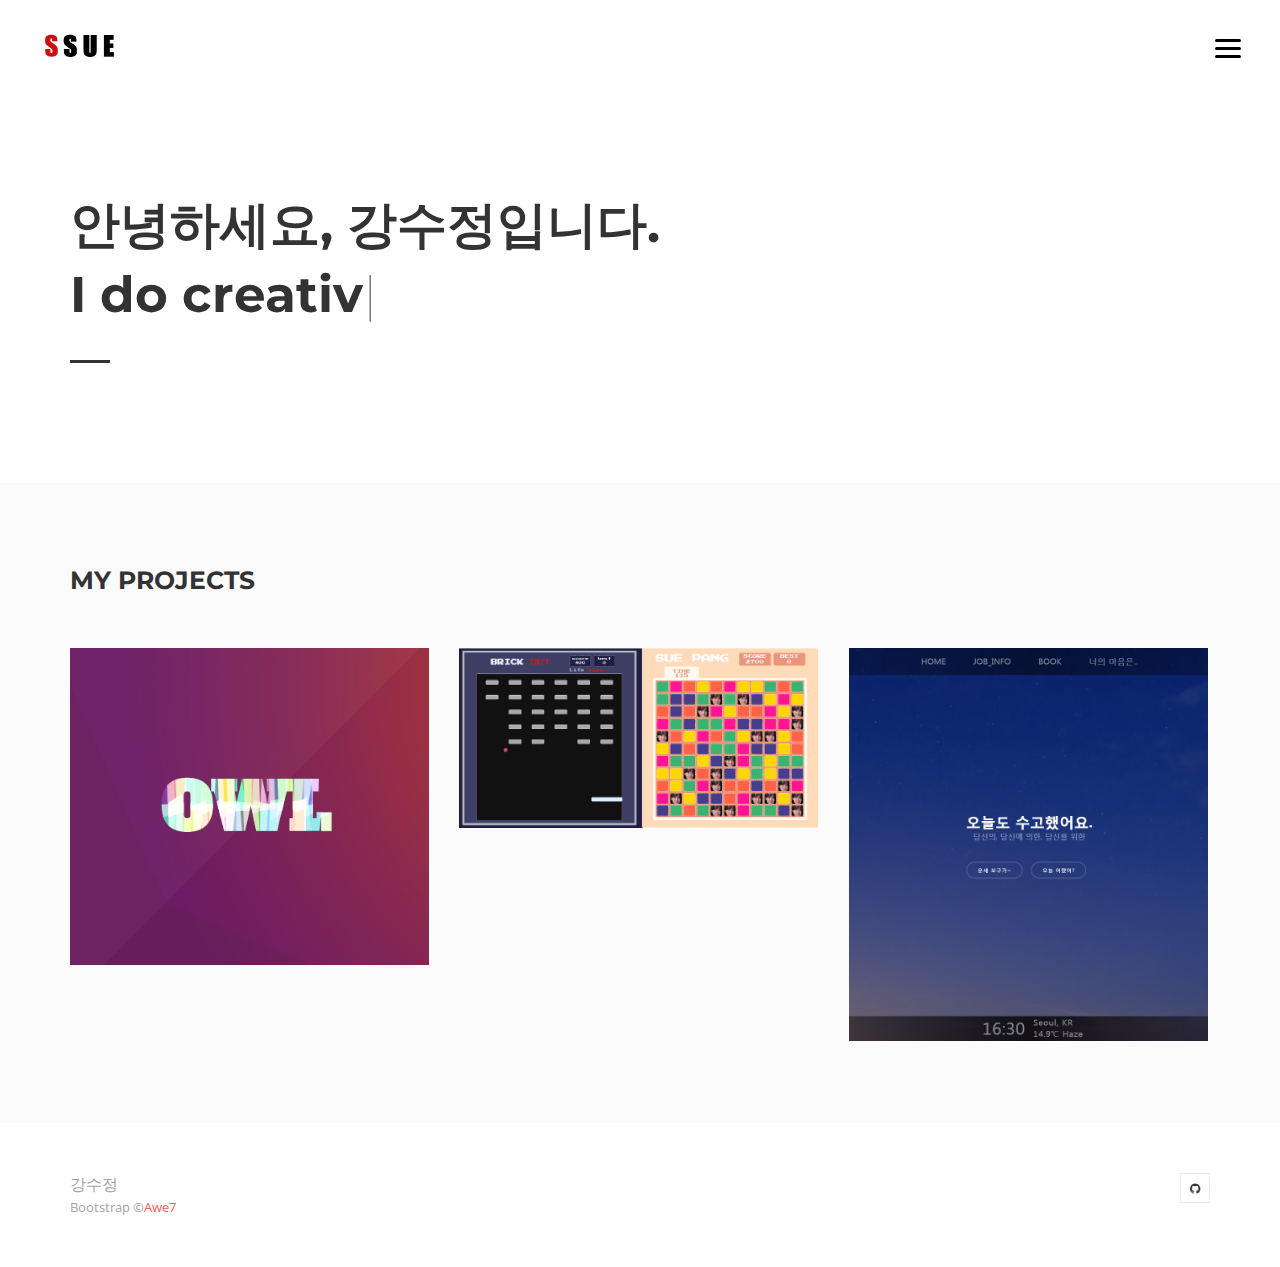
==== index.html @ 406a22fb "포트폴리오 버전 1" ====
<!DOCTYPE html>
<html>
	<head>
		<title>Home</title>
		<meta charset="utf-8">
		<meta name="viewport" content="width=device-width, initial-scale=1.0, maximum-scale=1.0, user-scalable=no">
		<meta name="format-detection" content="telephone=no">
		<meta name="apple-mobile-web-app-capable" content="yes">
		<!-- Fonts-->
		<link rel="stylesheet" type="text/css" href="assets/fonts/fontawesome/font-awesome.min.css">
		<link rel="stylesheet" type="text/css" href="assets/fonts/pe-icon/pe-icon.css">
		<!-- Vendors-->
		<link rel="stylesheet" type="text/css" href="assets/vendors/bootstrap/grid.css">
		<link rel="stylesheet" type="text/css" href="assets/vendors/magnific-popup/magnific-popup.min.css">
		<link rel="stylesheet" type="text/css" href="assets/vendors/swiper/swiper.css">
		<!-- App & fonts-->
		<link rel="stylesheet" type="text/css" href="https://fonts.googleapis.com/css?family=Montserrat:300,400,500,600,700|Open+Sans:400,700">
		<link rel="stylesheet" type="text/css" id="app-stylesheet" href="assets/css/main.css"><!--[if lt IE 9]>
			<script src="https://oss.maxcdn.com/libs/html5shiv/3.7.0/html5shiv.js"></script>
		<![endif]-->
	</head>
	
	<body>
		<div class="page-wrap" id="root">
			
			<!-- header -->
			<header class="header header--fixed">
				<div class="header__inner">
					<div class="header__logo"><a href="index.html"><img src="assets/img/logo.png" alt="" style="width: 122px;"/></a></div>
					<div class="navbar-toggle" id="fs-button">
						<div class="navbar-icon"><span></span></div>
					</div>
				</div>
				
				<!-- fullscreenmenu__module -->
				<div class="fullscreenmenu__module" trigger="#fs-button">
					
					<!-- overlay-menu -->
					<nav class="overlay-menu">
						
						<!--  -->
						<ul class="wil-menu-list">
							<li><a href="index.html">Home</a>
							</li>
							<li class="current-menu-item"><a href="about.html">About</a>
							</li>
							<li><a href="blog.html">Guest Book</a>
							</li>
						</ul><!--  -->
						
					</nav><!-- End / overlay-menu -->
					
				</div><!-- End / fullscreenmenu__module -->
				
			</header><!-- End / header -->
			
			<!-- Content-->
			<div class="wil-content">
				
				<!-- Section -->
				<section class="awe-section">
					<div class="container">
						
						<!-- page-title -->
						<div class="page-title">
							<h2 class="page-title__title">안녕하세요, 강수정입니다.<br>I
								
								<!-- typing__module -->
								<div class="typing__module">
									<div class="typed-strings"><span> do creative</span><span>'m a developer</span><span> do everything</span>
									</div><span class="typed"></span>
								</div><!-- End / typing__module -->
								
							</h2>
							<p class="page-title__text"></p>
							<div class="page-title__divider"></div>
						</div><!-- End / page-title -->
						
					</div>
				</section>
				<!-- End / Section -->
				
				
				<!-- Section -->
				<section class="awe-section bg-gray">
					<div class="container">
						<div class="row">
							<div class="col-lg-6 ">
								
								<!-- title -->
								<div class="title">
									<h2 class="title__title">My Projects</h2>
								</div><!-- End / title -->
								
							</div>
						</div>
						<div class="grid-css grid-css--masonry" data-col-lg="3" data-col-md="2" data-col-sm="2" data-col-xs="1" data-gap="30">
							<div class="grid__inner">
								<div class="grid-sizer"></div>
								<div class="grid-item">
									<div class="grid-item__inner">
										<div class="grid-item__content-wrapper">
											
											<!-- work -->
											<div class="work"><a href="http://13.209.213.138/" target="_blank">
													
													<!-- hoverbox ef-slide-bottom -->
													<div class="hoverbox ef-slide-bottom light">
														
														<!-- hb_front -->
														<div class="hb_front"><img src="assets/img/works/owl.png" alt="project_owl"/>
														</div><!-- End / hb_front -->
														
														
														<!-- hb_back -->
														<div class="hb_back">
															<h2 class="work__title">OWL Project</h2><span class="work__text">자세히 보기</span>
														</div><!-- End / hb_back -->
														
													</div><!-- End / hoverbox ef-slide-bottom -->
													</a>
											</div><!-- End / work -->
											
										</div>
									</div>
								</div>
								<div class="grid-item">
									<div class="grid-item__inner">
										<div class="grid-item__content-wrapper">
											
											<!-- work -->
											<div class="work"><a href="https://sue0805.github.io/game/" target="_blank">
													
													<!-- hoverbox ef-move-top -->
													<div class="hoverbox ef-move-top light">
														
														<!-- hb_front -->
														<div class="hb_front"><img src="assets/img/works/games.jpg" alt=""/>
														</div><!-- End / hb_front -->
														
														
														<!-- hb_back -->
														<div class="hb_back">
															<h2 class="work__title">Retro Games</h2><span class="work__text">자세히 보기</span>
														</div><!-- End / hb_back -->
														
													</div><!-- End / hoverbox ef-move-top -->
													</a>
											</div><!-- End / work -->
											
										</div>
									</div>
								</div>
								<div class="grid-item">
									<div class="grid-item__inner">
										<div class="grid-item__content-wrapper">
											
											<!-- work -->
											<div class="work"><a href="https://github.com/sue0805/openAPI" target="_blank">
													
													<!-- hoverbox ef-slide-right -->
													<div class="hoverbox ef-slide-right light">
														
														<!-- hb_front -->
														<div class="hb_front"><img src="assets/img/works/apis.png" alt=""/>
														</div><!-- End / hb_front -->
														
														
														<!-- hb_back -->
														<div class="hb_back">
															<h2 class="work__title">Using APIs</h2><span class="work__text">자세히 보기</span>
														</div><!-- End / hb_back -->
														
													</div><!-- End / hoverbox ef-slide-right -->
													</a>
											</div><!-- End / work -->
											
										</div>
									</div>
								</div>
							</div>
						</div>
					</div>
				</section>
				<!-- End / Section -->
				
			</div>
			<!-- End / Content-->
			
			<!-- footer -->
			<div class="footer">
				<div class="container">
					<div class="row">
						<div class="col-md-6 col-lg-6 ">
							<p class="footer__coppy">강수정</p>
							<p class="footer__coppy"><small>Bootstrap &copy;<a href="http://awe7.com/">Awe7</a></small></p>
						</div>
						<div class="col-md-6 col-lg-6 ">
							<div class="footer__social">
											
								<!-- social-icon -->
								<a class="social-icon" href="https://github.com/sue0805" target="_blank"><i class="social-icon__icon fa fa-github"></i>
								</a><!-- End / social-icon -->

							</div>
						</div>
					</div>
				</div>
			</div><!-- End / footer -->
			
		</div>
		<!-- Vendors-->
		<script type="text/javascript" src="assets/vendors/jquery/jquery.min.js"></script>
		<script type="text/javascript" src="assets/vendors/imagesloaded/imagesloaded.pkgd.js"></script>
		<script type="text/javascript" src="assets/vendors/isotope-layout/isotope.pkgd.js"></script>
		<script type="text/javascript" src="assets/vendors/jquery-one-page/jquery.nav.min.js"></script>
		<script type="text/javascript" src="assets/vendors/jquery.easing/jquery.easing.min.js"></script>
		<script type="text/javascript" src="assets/vendors/jquery.matchHeight/jquery.matchHeight.min.js"></script>
		<script type="text/javascript" src="assets/vendors/magnific-popup/jquery.magnific-popup.min.js"></script>
		<script type="text/javascript" src="assets/vendors/masonry-layout/masonry.pkgd.js"></script>
		<script type="text/javascript" src="assets/vendors/jquery.waypoints/jquery.waypoints.min.js"></script>
		<script type="text/javascript" src="assets/vendors/swiper/swiper.jquery.js"></script>
		<script type="text/javascript" src="assets/vendors/menu/menu.js"></script>
		<script type="text/javascript" src="assets/vendors/typed/typed.min.js"></script>
		<!-- App-->
		<script type="text/javascript" src="assets/js/main.js"></script>
	</body>
</html>
---- assets/fonts/pe-icon/pe-icon.css ----
@font-face {
	font-family: 'Pe-icon-7-stroke';
	src:url('fonts/Pe-icon-7-stroke.eot?d7yf1v');
	src:url('fonts/Pe-icon-7-stroke.eot?#iefixd7yf1v') format('embedded-opentype'),
		url('fonts/Pe-icon-7-stroke.woff?d7yf1v') format('woff'),
		url('fonts/Pe-icon-7-stroke.ttf?d7yf1v') format('truetype'),
		url('fonts/Pe-icon-7-stroke.svg?d7yf1v#Pe-icon-7-stroke') format('svg');
	font-weight: normal;
	font-style: normal;
}

[class^="pe-7s-"], [class*=" pe-7s-"] {
	font-family: 'Pe-icon-7-stroke';
	speak: none;
	font-style: normal;
	font-weight: normal;
	font-variant: normal;
	text-transform: none;
	line-height: 1;

	/* Better Font Rendering =========== */
	-webkit-font-smoothing: antialiased;
	-moz-osx-font-smoothing: grayscale;
}

.pe-7s-album:before {
	content: "\e6aa";
}
.pe-7s-arc:before {
	content: "\e6ab";
}
.pe-7s-back-2:before {
	content: "\e6ac";
}
.pe-7s-bandaid:before {
	content: "\e6ad";
}
.pe-7s-car:before {
	content: "\e6ae";
}
.pe-7s-diamond:before {
	content: "\e6af";
}
.pe-7s-door-lock:before {
	content: "\e6b0";
}
.pe-7s-eyedropper:before {
	content: "\e6b1";
}
.pe-7s-female:before {
	content: "\e6b2";
}
.pe-7s-gym:before {
	content: "\e6b3";
}
.pe-7s-hammer:before {
	content: "\e6b4";
}
.pe-7s-headphones:before {
	content: "\e6b5";
}
.pe-7s-helm:before {
	content: "\e6b6";
}
.pe-7s-hourglass:before {
	content: "\e6b7";
}
.pe-7s-leaf:before {
	content: "\e6b8";
}
.pe-7s-magic-wand:before {
	content: "\e6b9";
}
.pe-7s-male:before {
	content: "\e6ba";
}
.pe-7s-map-2:before {
	content: "\e6bb";
}
.pe-7s-next-2:before {
	content: "\e6bc";
}
.pe-7s-paint-bucket:before {
	content: "\e6bd";
}
.pe-7s-pendrive:before {
	content: "\e6be";
}
.pe-7s-photo:before {
	content: "\e6bf";
}
.pe-7s-piggy:before {
	content: "\e6c0";
}
.pe-7s-plugin:before {
	content: "\e6c1";
}
.pe-7s-refresh-2:before {
	content: "\e6c2";
}
.pe-7s-rocket:before {
	content: "\e6c3";
}
.pe-7s-settings:before {
	content: "\e6c4";
}
.pe-7s-shield:before {
	content: "\e6c5";
}
.pe-7s-smile:before {
	content: "\e6c6";
}
.pe-7s-usb:before {
	content: "\e6c7";
}
.pe-7s-vector:before {
	content: "\e6c8";
}
.pe-7s-wine:before {
	content: "\e6c9";
}
.pe-7s-cloud-upload:before {
	content: "\e68a";
}
.pe-7s-cash:before {
	content: "\e68c";
}
.pe-7s-close:before {
	content: "\e680";
}
.pe-7s-bluetooth:before {
	content: "\e68d";
}
.pe-7s-cloud-download:before {
	content: "\e68b";
}
.pe-7s-way:before {
	content: "\e68e";
}
.pe-7s-close-circle:before {
	content: "\e681";
}
.pe-7s-id:before {
	content: "\e68f";
}
.pe-7s-angle-up:before {
	content: "\e682";
}
.pe-7s-wristwatch:before {
	content: "\e690";
}
.pe-7s-angle-up-circle:before {
	content: "\e683";
}
.pe-7s-world:before {
	content: "\e691";
}
.pe-7s-angle-right:before {
	content: "\e684";
}
.pe-7s-volume:before {
	content: "\e692";
}
.pe-7s-angle-right-circle:before {
	content: "\e685";
}
.pe-7s-users:before {
	content: "\e693";
}
.pe-7s-angle-left:before {
	content: "\e686";
}
.pe-7s-user-female:before {
	content: "\e694";
}
.pe-7s-angle-left-circle:before {
	content: "\e687";
}
.pe-7s-up-arrow:before {
	content: "\e695";
}
.pe-7s-angle-down:before {
	content: "\e688";
}
.pe-7s-switch:before {
	content: "\e696";
}
.pe-7s-angle-down-circle:before {
	content: "\e689";
}
.pe-7s-scissors:before {
	content: "\e697";
}
.pe-7s-wallet:before {
	content: "\e600";
}
.pe-7s-safe:before {
	content: "\e698";
}
.pe-7s-volume2:before {
	content: "\e601";
}
.pe-7s-volume1:before {
	content: "\e602";
}
.pe-7s-voicemail:before {
	content: "\e603";
}
.pe-7s-video:before {
	content: "\e604";
}
.pe-7s-user:before {
	content: "\e605";
}
.pe-7s-upload:before {
	content: "\e606";
}
.pe-7s-unlock:before {
	content: "\e607";
}
.pe-7s-umbrella:before {
	content: "\e608";
}
.pe-7s-trash:before {
	content: "\e609";
}
.pe-7s-tools:before {
	content: "\e60a";
}
.pe-7s-timer:before {
	content: "\e60b";
}
.pe-7s-ticket:before {
	content: "\e60c";
}
.pe-7s-target:before {
	content: "\e60d";
}
.pe-7s-sun:before {
	content: "\e60e";
}
.pe-7s-study:before {
	content: "\e60f";
}
.pe-7s-stopwatch:before {
	content: "\e610";
}
.pe-7s-star:before {
	content: "\e611";
}
.pe-7s-speaker:before {
	content: "\e612";
}
.pe-7s-signal:before {
	content: "\e613";
}
.pe-7s-shuffle:before {
	content: "\e614";
}
.pe-7s-shopbag:before {
	content: "\e615";
}
.pe-7s-share:before {
	content: "\e616";
}
.pe-7s-server:before {
	content: "\e617";
}
.pe-7s-search:before {
	content: "\e618";
}
.pe-7s-film:before {
	content: "\e6a5";
}
.pe-7s-science:before {
	content: "\e619";
}
.pe-7s-disk:before {
	content: "\e6a6";
}
.pe-7s-ribbon:before {
	content: "\e61a";
}
.pe-7s-repeat:before {
	content: "\e61b";
}
.pe-7s-refresh:before {
	content: "\e61c";
}
.pe-7s-add-user:before {
	content: "\e6a9";
}
.pe-7s-refresh-cloud:before {
	content: "\e61d";
}
.pe-7s-paperclip:before {
	content: "\e69c";
}
.pe-7s-radio:before {
	content: "\e61e";
}
.pe-7s-note2:before {
	content: "\e69d";
}
.pe-7s-print:before {
	content: "\e61f";
}
.pe-7s-network:before {
	content: "\e69e";
}
.pe-7s-prev:before {
	content: "\e620";
}
.pe-7s-mute:before {
	content: "\e69f";
}
.pe-7s-power:before {
	content: "\e621";
}
.pe-7s-medal:before {
	content: "\e6a0";
}
.pe-7s-portfolio:before {
	content: "\e622";
}
.pe-7s-like2:before {
	content: "\e6a1";
}
.pe-7s-plus:before {
	content: "\e623";
}
.pe-7s-left-arrow:before {
	content: "\e6a2";
}
.pe-7s-play:before {
	content: "\e624";
}
.pe-7s-key:before {
	content: "\e6a3";
}
.pe-7s-plane:before {
	content: "\e625";
}
.pe-7s-joy:before {
	content: "\e6a4";
}
.pe-7s-photo-gallery:before {
	content: "\e626";
}
.pe-7s-pin:before {
	content: "\e69b";
}
.pe-7s-phone:before {
	content: "\e627";
}
.pe-7s-plug:before {
	content: "\e69a";
}
.pe-7s-pen:before {
	content: "\e628";
}
.pe-7s-right-arrow:before {
	content: "\e699";
}
.pe-7s-paper-plane:before {
	content: "\e629";
}
.pe-7s-delete-user:before {
	content: "\e6a7";
}
.pe-7s-paint:before {
	content: "\e62a";
}
.pe-7s-bottom-arrow:before {
	content: "\e6a8";
}
.pe-7s-notebook:before {
	content: "\e62b";
}
.pe-7s-note:before {
	content: "\e62c";
}
.pe-7s-next:before {
	content: "\e62d";
}
.pe-7s-news-paper:before {
	content: "\e62e";
}
.pe-7s-musiclist:before {
	content: "\e62f";
}
.pe-7s-music:before {
	content: "\e630";
}
.pe-7s-mouse:before {
	content: "\e631";
}
.pe-7s-more:before {
	content: "\e632";
}
.pe-7s-moon:before {
	content: "\e633";
}
.pe-7s-monitor:before {
	content: "\e634";
}
.pe-7s-micro:before {
	content: "\e635";
}
.pe-7s-menu:before {
	content: "\e636";
}
.pe-7s-map:before {
	content: "\e637";
}
.pe-7s-map-marker:before {
	content: "\e638";
}
.pe-7s-mail:before {
	content: "\e639";
}
.pe-7s-mail-open:before {
	content: "\e63a";
}
.pe-7s-mail-open-file:before {
	content: "\e63b";
}
.pe-7s-magnet:before {
	content: "\e63c";
}
.pe-7s-loop:before {
	content: "\e63d";
}
.pe-7s-look:before {
	content: "\e63e";
}
.pe-7s-lock:before {
	content: "\e63f";
}
.pe-7s-lintern:before {
	content: "\e640";
}
.pe-7s-link:before {
	content: "\e641";
}
.pe-7s-like:before {
	content: "\e642";
}
.pe-7s-light:before {
	content: "\e643";
}
.pe-7s-less:before {
	content: "\e644";
}
.pe-7s-keypad:before {
	content: "\e645";
}
.pe-7s-junk:before {
	content: "\e646";
}
.pe-7s-info:before {
	content: "\e647";
}
.pe-7s-home:before {
	content: "\e648";
}
.pe-7s-help2:before {
	content: "\e649";
}
.pe-7s-help1:before {
	content: "\e64a";
}
.pe-7s-graph3:before {
	content: "\e64b";
}
.pe-7s-graph2:before {
	content: "\e64c";
}
.pe-7s-graph1:before {
	content: "\e64d";
}
.pe-7s-graph:before {
	content: "\e64e";
}
.pe-7s-global:before {
	content: "\e64f";
}
.pe-7s-gleam:before {
	content: "\e650";
}
.pe-7s-glasses:before {
	content: "\e651";
}
.pe-7s-gift:before {
	content: "\e652";
}
.pe-7s-folder:before {
	content: "\e653";
}
.pe-7s-flag:before {
	content: "\e654";
}
.pe-7s-filter:before {
	content: "\e655";
}
.pe-7s-file:before {
	content: "\e656";
}
.pe-7s-expand1:before {
	content: "\e657";
}
.pe-7s-exapnd2:before {
	content: "\e658";
}
.pe-7s-edit:before {
	content: "\e659";
}
.pe-7s-drop:before {
	content: "\e65a";
}
.pe-7s-drawer:before {
	content: "\e65b";
}
.pe-7s-download:before {
	content: "\e65c";
}
.pe-7s-display2:before {
	content: "\e65d";
}
.pe-7s-display1:before {
	content: "\e65e";
}
.pe-7s-diskette:before {
	content: "\e65f";
}
.pe-7s-date:before {
	content: "\e660";
}
.pe-7s-cup:before {
	content: "\e661";
}
.pe-7s-culture:before {
	content: "\e662";
}
.pe-7s-crop:before {
	content: "\e663";
}
.pe-7s-credit:before {
	content: "\e664";
}
.pe-7s-copy-file:before {
	content: "\e665";
}
.pe-7s-config:before {
	content: "\e666";
}
.pe-7s-compass:before {
	content: "\e667";
}
.pe-7s-comment:before {
	content: "\e668";
}
.pe-7s-coffee:before {
	content: "\e669";
}
.pe-7s-cloud:before {
	content: "\e66a";
}
.pe-7s-clock:before {
	content: "\e66b";
}
.pe-7s-check:before {
	content: "\e66c";
}
.pe-7s-chat:before {
	content: "\e66d";
}
.pe-7s-cart:before {
	content: "\e66e";
}
.pe-7s-camera:before {
	content: "\e66f";
}
.pe-7s-call:before {
	content: "\e670";
}
.pe-7s-calculator:before {
	content: "\e671";
}
.pe-7s-browser:before {
	content: "\e672";
}
.pe-7s-box2:before {
	content: "\e673";
}
.pe-7s-box1:before {
	content: "\e674";
}
.pe-7s-bookmarks:before {
	content: "\e675";
}
.pe-7s-bicycle:before {
	content: "\e676";
}
.pe-7s-bell:before {
	content: "\e677";
}
.pe-7s-battery:before {
	content: "\e678";
}
.pe-7s-ball:before {
	content: "\e679";
}
.pe-7s-back:before {
	content: "\e67a";
}
.pe-7s-attention:before {
	content: "\e67b";
}
.pe-7s-anchor:before {
	content: "\e67c";
}
.pe-7s-albums:before {
	content: "\e67d";
}
.pe-7s-alarm:before {
	content: "\e67e";
}
.pe-7s-airplay:before {
	content: "\e67f";
}
---- assets/vendors/bootstrap/grid.css ----
/*!
 * Bootstrap v3.3.7 (http://getbootstrap.com)
 * Copyright 2011-2016 Twitter, Inc.
 * Licensed under MIT (https://github.com/twbs/bootstrap/blob/master/LICENSE)
 */
html{font-family:sans-serif;-ms-text-size-adjust:100%;-webkit-text-size-adjust:100%}body{margin:0}article,aside,details,figcaption,figure,footer,header,hgroup,main,menu,nav,section,summary{display:block}audio,canvas,progress,video{display:inline-block;vertical-align:baseline}audio:not([controls]){display:none;height:0}[hidden],template{display:none}a{background-color:transparent}a:active,a:hover{outline:0}abbr[title]{border-bottom:1px dotted}b,strong{font-weight:bold}dfn{font-style:italic}h1{font-size:2em;margin:0.67em 0}mark{background:#ff0;color:#000}small{font-size:80%}sub,sup{font-size:75%;line-height:0;position:relative;vertical-align:baseline}sup{top:-0.5em}sub{bottom:-0.25em}img{border:0}svg:not(:root){overflow:hidden}figure{margin:1em 40px}hr{-webkit-box-sizing:content-box;-moz-box-sizing:content-box;box-sizing:content-box;height:0}pre{overflow:auto}code,kbd,pre,samp{font-family:monospace, monospace;font-size:1em}button,input,optgroup,select,textarea{color:inherit;font:inherit;margin:0}button{overflow:visible}button,select{text-transform:none}button,html input[type="button"],input[type="reset"],input[type="submit"]{-webkit-appearance:button;cursor:pointer}button[disabled],html input[disabled]{cursor:default}button::-moz-focus-inner,input::-moz-focus-inner{border:0;padding:0}input{line-height:normal}input[type="checkbox"],input[type="radio"]{-webkit-box-sizing:border-box;-moz-box-sizing:border-box;box-sizing:border-box;padding:0}input[type="number"]::-webkit-inner-spin-button,input[type="number"]::-webkit-outer-spin-button{height:auto}input[type="search"]{-webkit-appearance:textfield;-webkit-box-sizing:content-box;-moz-box-sizing:content-box;box-sizing:content-box}input[type="search"]::-webkit-search-cancel-button,input[type="search"]::-webkit-search-decoration{-webkit-appearance:none}fieldset{border:1px solid #c0c0c0;margin:0 2px;padding:0.35em 0.625em 0.75em}legend{border:0;padding:0}textarea{overflow:auto}optgroup{font-weight:bold}table{border-collapse:collapse;border-spacing:0}td,th{padding:0}*{-webkit-box-sizing:border-box;-moz-box-sizing:border-box;box-sizing:border-box}*:before,*:after{-webkit-box-sizing:border-box;-moz-box-sizing:border-box;box-sizing:border-box}html{font-size:10px;-webkit-tap-highlight-color:rgba(0,0,0,0)}body{font-family:"Helvetica Neue",Helvetica,Arial,sans-serif;font-size:14px;line-height:1.42857143;color:#333;background-color:#fff}input,button,select,textarea{font-family:inherit;font-size:inherit;line-height:inherit}a{color:#337ab7;text-decoration:none}a:hover,a:focus{color:#23527c;text-decoration:underline}a:focus{outline:5px auto -webkit-focus-ring-color;outline-offset:-2px}figure{margin:0}img{vertical-align:middle}.img-responsive{display:block;max-width:100%;height:auto}.img-rounded{border-radius:6px}.img-thumbnail{padding:4px;line-height:1.42857143;background-color:#fff;border:1px solid #ddd;border-radius:4px;-webkit-transition:all .2s ease-in-out;-o-transition:all .2s ease-in-out;transition:all .2s ease-in-out;display:inline-block;max-width:100%;height:auto}.img-circle{border-radius:50%}hr{margin-top:20px;margin-bottom:20px;border:0;border-top:1px solid #eee}.sr-only{position:absolute;width:1px;height:1px;margin:-1px;padding:0;overflow:hidden;clip:rect(0, 0, 0, 0);border:0}.sr-only-focusable:active,.sr-only-focusable:focus{position:static;width:auto;height:auto;margin:0;overflow:visible;clip:auto}[role="button"]{cursor:pointer}.container{margin-right:auto;margin-left:auto;padding-left:15px;padding-right:15px}@media (min-width:768px){.container{width:750px}}@media (min-width:992px){.container{width:970px}}@media (min-width:1200px){.container{width:1170px}}.container-fluid{margin-right:auto;margin-left:auto;padding-left:15px;padding-right:15px}.row{margin-left:-15px;margin-right:-15px}.col-xs-1, .col-sm-1, .col-md-1, .col-lg-1, .col-xs-2, .col-sm-2, .col-md-2, .col-lg-2, .col-xs-3, .col-sm-3, .col-md-3, .col-lg-3, .col-xs-4, .col-sm-4, .col-md-4, .col-lg-4, .col-xs-5, .col-sm-5, .col-md-5, .col-lg-5, .col-xs-6, .col-sm-6, .col-md-6, .col-lg-6, .col-xs-7, .col-sm-7, .col-md-7, .col-lg-7, .col-xs-8, .col-sm-8, .col-md-8, .col-lg-8, .col-xs-9, .col-sm-9, .col-md-9, .col-lg-9, .col-xs-10, .col-sm-10, .col-md-10, .col-lg-10, .col-xs-11, .col-sm-11, .col-md-11, .col-lg-11, .col-xs-12, .col-sm-12, .col-md-12, .col-lg-12{position:relative;min-height:1px;padding-left:15px;padding-right:15px}.col-xs-1, .col-xs-2, .col-xs-3, .col-xs-4, .col-xs-5, .col-xs-6, .col-xs-7, .col-xs-8, .col-xs-9, .col-xs-10, .col-xs-11, .col-xs-12{float:left}.col-xs-12{width:100%}.col-xs-11{width:91.66666667%}.col-xs-10{width:83.33333333%}.col-xs-9{width:75%}.col-xs-8{width:66.66666667%}.col-xs-7{width:58.33333333%}.col-xs-6{width:50%}.col-xs-5{width:41.66666667%}.col-xs-4{width:33.33333333%}.col-xs-3{width:25%}.col-xs-2{width:16.66666667%}.col-xs-1{width:8.33333333%}.col-xs-pull-12{right:100%}.col-xs-pull-11{right:91.66666667%}.col-xs-pull-10{right:83.33333333%}.col-xs-pull-9{right:75%}.col-xs-pull-8{right:66.66666667%}.col-xs-pull-7{right:58.33333333%}.col-xs-pull-6{right:50%}.col-xs-pull-5{right:41.66666667%}.col-xs-pull-4{right:33.33333333%}.col-xs-pull-3{right:25%}.col-xs-pull-2{right:16.66666667%}.col-xs-pull-1{right:8.33333333%}.col-xs-pull-0{right:auto}.col-xs-push-12{left:100%}.col-xs-push-11{left:91.66666667%}.col-xs-push-10{left:83.33333333%}.col-xs-push-9{left:75%}.col-xs-push-8{left:66.66666667%}.col-xs-push-7{left:58.33333333%}.col-xs-push-6{left:50%}.col-xs-push-5{left:41.66666667%}.col-xs-push-4{left:33.33333333%}.col-xs-push-3{left:25%}.col-xs-push-2{left:16.66666667%}.col-xs-push-1{left:8.33333333%}.col-xs-push-0{left:auto}.col-xs-offset-12{margin-left:100%}.col-xs-offset-11{margin-left:91.66666667%}.col-xs-offset-10{margin-left:83.33333333%}.col-xs-offset-9{margin-left:75%}.col-xs-offset-8{margin-left:66.66666667%}.col-xs-offset-7{margin-left:58.33333333%}.col-xs-offset-6{margin-left:50%}.col-xs-offset-5{margin-left:41.66666667%}.col-xs-offset-4{margin-left:33.33333333%}.col-xs-offset-3{margin-left:25%}.col-xs-offset-2{margin-left:16.66666667%}.col-xs-offset-1{margin-left:8.33333333%}.col-xs-offset-0{margin-left:0}@media (min-width:768px){.col-sm-1, .col-sm-2, .col-sm-3, .col-sm-4, .col-sm-5, .col-sm-6, .col-sm-7, .col-sm-8, .col-sm-9, .col-sm-10, .col-sm-11, .col-sm-12{float:left}.col-sm-12{width:100%}.col-sm-11{width:91.66666667%}.col-sm-10{width:83.33333333%}.col-sm-9{width:75%}.col-sm-8{width:66.66666667%}.col-sm-7{width:58.33333333%}.col-sm-6{width:50%}.col-sm-5{width:41.66666667%}.col-sm-4{width:33.33333333%}.col-sm-3{width:25%}.col-sm-2{width:16.66666667%}.col-sm-1{width:8.33333333%}.col-sm-pull-12{right:100%}.col-sm-pull-11{right:91.66666667%}.col-sm-pull-10{right:83.33333333%}.col-sm-pull-9{right:75%}.col-sm-pull-8{right:66.66666667%}.col-sm-pull-7{right:58.33333333%}.col-sm-pull-6{right:50%}.col-sm-pull-5{right:41.66666667%}.col-sm-pull-4{right:33.33333333%}.col-sm-pull-3{right:25%}.col-sm-pull-2{right:16.66666667%}.col-sm-pull-1{right:8.33333333%}.col-sm-pull-0{right:auto}.col-sm-push-12{left:100%}.col-sm-push-11{left:91.66666667%}.col-sm-push-10{left:83.33333333%}.col-sm-push-9{left:75%}.col-sm-push-8{left:66.66666667%}.col-sm-push-7{left:58.33333333%}.col-sm-push-6{left:50%}.col-sm-push-5{left:41.66666667%}.col-sm-push-4{left:33.33333333%}.col-sm-push-3{left:25%}.col-sm-push-2{left:16.66666667%}.col-sm-push-1{left:8.33333333%}.col-sm-push-0{left:auto}.col-sm-offset-12{margin-left:100%}.col-sm-offset-11{margin-left:91.66666667%}.col-sm-offset-10{margin-left:83.33333333%}.col-sm-offset-9{margin-left:75%}.col-sm-offset-8{margin-left:66.66666667%}.col-sm-offset-7{margin-left:58.33333333%}.col-sm-offset-6{margin-left:50%}.col-sm-offset-5{margin-left:41.66666667%}.col-sm-offset-4{margin-left:33.33333333%}.col-sm-offset-3{margin-left:25%}.col-sm-offset-2{margin-left:16.66666667%}.col-sm-offset-1{margin-left:8.33333333%}.col-sm-offset-0{margin-left:0}}@media (min-width:992px){.col-md-1, .col-md-2, .col-md-3, .col-md-4, .col-md-5, .col-md-6, .col-md-7, .col-md-8, .col-md-9, .col-md-10, .col-md-11, .col-md-12{float:left}.col-md-12{width:100%}.col-md-11{width:91.66666667%}.col-md-10{width:83.33333333%}.col-md-9{width:75%}.col-md-8{width:66.66666667%}.col-md-7{width:58.33333333%}.col-md-6{width:50%}.col-md-5{width:41.66666667%}.col-md-4{width:33.33333333%}.col-md-3{width:25%}.col-md-2{width:16.66666667%}.col-md-1{width:8.33333333%}.col-md-pull-12{right:100%}.col-md-pull-11{right:91.66666667%}.col-md-pull-10{right:83.33333333%}.col-md-pull-9{right:75%}.col-md-pull-8{right:66.66666667%}.col-md-pull-7{right:58.33333333%}.col-md-pull-6{right:50%}.col-md-pull-5{right:41.66666667%}.col-md-pull-4{right:33.33333333%}.col-md-pull-3{right:25%}.col-md-pull-2{right:16.66666667%}.col-md-pull-1{right:8.33333333%}.col-md-pull-0{right:auto}.col-md-push-12{left:100%}.col-md-push-11{left:91.66666667%}.col-md-push-10{left:83.33333333%}.col-md-push-9{left:75%}.col-md-push-8{left:66.66666667%}.col-md-push-7{left:58.33333333%}.col-md-push-6{left:50%}.col-md-push-5{left:41.66666667%}.col-md-push-4{left:33.33333333%}.col-md-push-3{left:25%}.col-md-push-2{left:16.66666667%}.col-md-push-1{left:8.33333333%}.col-md-push-0{left:auto}.col-md-offset-12{margin-left:100%}.col-md-offset-11{margin-left:91.66666667%}.col-md-offset-10{margin-left:83.33333333%}.col-md-offset-9{margin-left:75%}.col-md-offset-8{margin-left:66.66666667%}.col-md-offset-7{margin-left:58.33333333%}.col-md-offset-6{margin-left:50%}.col-md-offset-5{margin-left:41.66666667%}.col-md-offset-4{margin-left:33.33333333%}.col-md-offset-3{margin-left:25%}.col-md-offset-2{margin-left:16.66666667%}.col-md-offset-1{margin-left:8.33333333%}.col-md-offset-0{margin-left:0}}@media (min-width:1200px){.col-lg-1, .col-lg-2, .col-lg-3, .col-lg-4, .col-lg-5, .col-lg-6, .col-lg-7, .col-lg-8, .col-lg-9, .col-lg-10, .col-lg-11, .col-lg-12{float:left}.col-lg-12{width:100%}.col-lg-11{width:91.66666667%}.col-lg-10{width:83.33333333%}.col-lg-9{width:75%}.col-lg-8{width:66.66666667%}.col-lg-7{width:58.33333333%}.col-lg-6{width:50%}.col-lg-5{width:41.66666667%}.col-lg-4{width:33.33333333%}.col-lg-3{width:25%}.col-lg-2{width:16.66666667%}.col-lg-1{width:8.33333333%}.col-lg-pull-12{right:100%}.col-lg-pull-11{right:91.66666667%}.col-lg-pull-10{right:83.33333333%}.col-lg-pull-9{right:75%}.col-lg-pull-8{right:66.66666667%}.col-lg-pull-7{right:58.33333333%}.col-lg-pull-6{right:50%}.col-lg-pull-5{right:41.66666667%}.col-lg-pull-4{right:33.33333333%}.col-lg-pull-3{right:25%}.col-lg-pull-2{right:16.66666667%}.col-lg-pull-1{right:8.33333333%}.col-lg-pull-0{right:auto}.col-lg-push-12{left:100%}.col-lg-push-11{left:91.66666667%}.col-lg-push-10{left:83.33333333%}.col-lg-push-9{left:75%}.col-lg-push-8{left:66.66666667%}.col-lg-push-7{left:58.33333333%}.col-lg-push-6{left:50%}.col-lg-push-5{left:41.66666667%}.col-lg-push-4{left:33.33333333%}.col-lg-push-3{left:25%}.col-lg-push-2{left:16.66666667%}.col-lg-push-1{left:8.33333333%}.col-lg-push-0{left:auto}.col-lg-offset-12{margin-left:100%}.col-lg-offset-11{margin-left:91.66666667%}.col-lg-offset-10{margin-left:83.33333333%}.col-lg-offset-9{margin-left:75%}.col-lg-offset-8{margin-left:66.66666667%}.col-lg-offset-7{margin-left:58.33333333%}.col-lg-offset-6{margin-left:50%}.col-lg-offset-5{margin-left:41.66666667%}.col-lg-offset-4{margin-left:33.33333333%}.col-lg-offset-3{margin-left:25%}.col-lg-offset-2{margin-left:16.66666667%}.col-lg-offset-1{margin-left:8.33333333%}.col-lg-offset-0{margin-left:0}}.clearfix:before,.clearfix:after,.container:before,.container:after,.container-fluid:before,.container-fluid:after,.row:before,.row:after{content:" ";display:table}.clearfix:after,.container:after,.container-fluid:after,.row:after{clear:both}.center-block{display:block;margin-left:auto;margin-right:auto}.pull-right{float:right !important}.pull-left{float:left !important}.hide{display:none !important}.show{display:block !important}.invisible{visibility:hidden}.text-hide{font:0/0 a;color:transparent;text-shadow:none;background-color:transparent;border:0}.hidden{display:none !important}.affix{position:fixed}
---- assets/css/main.css ----
/*--------------------------------------------------------------------------------

	# Minimis Template 1.0 - Mar 1, 2018
	# ------------------------------------------------------------------------
	# Designed & coded by Awe7
	# Websites:  http://www.awe7.com -  Email: info@awe7.com

----------------------------------------------------------------------------------

	1. base
	2. button
	3. form-item
	4. button
	5. about
	6. contact
	7. form_item
	8. fullscreenmenu
	9. grid-css
	10. hoverbox
	11. page_title
	12. post_detail
	13. post
	14. progress
	15. socialicon
	16. title
	17. typing
	18. work_detail
	19. work
	20. footer
	21. header-01
	22. Layout
	23. Grid Boostrap 
	24. Font size
	25. Margin Padding
	26. Swiper
	27. Swiper

--------------------------------------------------------------------------------*/

/* 1. base
--------------------------------------------------------------------------------*/

a[disabled], input[disabled], button[disabled], textarea[disabled] {
    cursor: not-allowed !important;
    opacity: .5 !important;
}

a:focus, input:focus, button:focus, textarea:focus {
    outline: none;
}

p {
    margin-top: 0;
    margin-bottom: 10px;
}

img {
    max-width: 100%;
    height: auto;
    border: 0;
}

.page-wrap {
    overflow: hidden;
}

.awe-section {
    position: relative;
    background-repeat: no-repeat;
    background-size: cover;
    background-position: center center;
    z-index: 9;
    padding-top: 50px;
    padding-bottom: 50px;
}

@media (min-width: 320px) {
    .awe-section {
        padding-top: calc(6.81818vw + 28.18182px);
        padding-bottom: calc(6.81818vw + 28.18182px);
    }
}

@media (min-width: 1200px) {
    .awe-section {
        padding-top: 110px;
        padding-bottom: 110px;
    }
}

.awe-text-left, .text-left {
    text-align: left !important;
}

.awe-text-center, .text-center {
    text-align: center !important;
}

.awe-text-right, .text-right {
    text-align: right !important;
}

.awe-text-underline {
    text-decoration: underline !important;
}

.awe-round {
    border-radius: 5px !important;
}

.awe-pill {
    border-radius: 50% !important;
}

.awe-tb {
    display: table;
    width: 100%;
    height: 100%;
}

.awe-tb__cell {
    display: table-cell;
    vertical-align: middle;
}

.awe-overlay, [data-gradient-bg] > canvas {
    position: absolute;
    width: 100%;
    height: 100%;
    top: 0;
    left: 0;
    z-index: -1;
}

.awe-overlay {
    background-color: rgba(0, 0, 0, .4);
}

.bg-fixed {
    background-attachment: fixed;
}

.awe-bg-cover {
    background-repeat: no-repeat;
    background-size: cover;
    background-position: center center;
}

.full {
    width: 100%;
    height: 100vh;
}

.embed-responsive {
    position: relative;
    display: block;
    height: 0;
    padding: 0;
    overflow: hidden;
}

.embed-responsive.embed-responsive-4by3 {
    padding-bottom: 75%;
}

.embed-responsive.embed-responsive-16by9 {
    padding-bottom: 56.25%;
}

.embed-responsive .embed-responsive-item, .embed-responsive iframe,
.embed-responsive embed, .embed-responsive object {
    position: absolute;
    top: 0;
    bottom: 0;
    left: 0;
    width: 100%;
    height: 100%;
    border: 0;
}

/* table Responsive */

.table-responsive-01 {
    width: 100%;
    overflow-y: hidden;
    overflow-x: auto;
}

.table-responsive-01 table > thead > tr > th,
.table-responsive-01 table > thead > tr > td,
.table-responsive-01 table > tbody > tr > th,
.table-responsive-01 table > tbody > tr > td,
.table-responsive-01 table > tfoot > tr > th,
.table-responsive-01 table > tfoot > tr > td {
    white-space: nowrap;
}

@media (max-width: 991px) {
    .table-responsive-02 table, .table-responsive-02 thead,
    .table-responsive-02 tbody, .table-responsive-02 th, .table-responsive-02 td,
    .table-responsive-02 tr {
        display: block;
    }

    .table-responsive-02 thead {
        border-top: 1px solid #e8e8e8 !important;
        border-bottom: none !important;
    }

    .table-responsive-02 thead tr {
        position: absolute;
        top: -9999px;
        left: -9999px;
    }

    .table-responsive-02 tr {
        padding: 15px 0;
        border-left: 1px solid #e8e8e8;
        border-right: 1px solid #e8e8e8;
    }

    .table-responsive-02 td {
        position: relative;
        padding: 15px 10px 15px 30% !important;
    }

    .table-responsive-02 td:before {
        content: attr(data-th);
        position: absolute;
        top: 15px;
        left: 20px;
        width: 25%;
        padding-right: 10px;
    }
}

a {
    color: #ff594f;
}

a:hover {
    text-decoration: line-through;
    color: #ff594f;
}

a:focus {
    text-decoration: none;
}

::-moz-selection {
    color: #fff;
    background-color: #333;
}

::selection {
    color: #fff;
    background-color: #333;
}

.awe-section {
    padding-top: 40px;
    padding-bottom: 40px;
}

@media (min-width: 320px) {
    .awe-section {
        padding-top: calc(4.54545vw + 25.45455px);
        padding-bottom: calc(4.54545vw + 25.45455px);
    }
}

@media (min-width: 1200px) {
    .awe-section {
        padding-top: 80px;
        padding-bottom: 80px;
    }
}

hr {
    margin-top: 10px;
    margin-bottom: 10px;
    border-color: #ebebeb;
}

.page-wrap {
    position: relative;
}

/* 2. button
--------------------------------------------------------------------------------*/

.md-btn {
    display: inline-block;
    border: 1px solid #ebebeb;
    box-shadow: none;
    outline: none;
    margin: 0;
    text-align: center;
    font-size: 12px;
    padding: 10px 20px;
    color: #000;
    background-color: #eee;
    transition: all .3s ease;
    text-decoration: none;
    vertical-align: middle;
    overflow: hidden;
    cursor: pointer;
    font-family: "Montserrat", sans-serif;
    line-height: 1;
    letter-spacing: 1px;
    text-transform: uppercase;
}

.md-btn:hover {
    background-color: #ebebeb;
    color: #000;
    text-decoration: line-through;
}

.md-btn[disabled] {
    opacity: .65;
    cursor: not-allowed;
}

.md-btn--primary {
    background-color: #ff594f;
    color: #fff;
}

.md-btn--primary:hover {
    background-color: rgba(255, 89, 79, .8);
    color: #fff;
}

.md-btn--primary:focus {
    background-color: #000;
    color: #fff;
}

.md-btn--success {
    background-color: #5cb85c;
    color: #fff;
}

.md-btn--success:hover {
    background-color: #449d44;
    color: #fff;
}

.md-btn--success:focus {
    background-color: #449d44;
    color: #fff;
}

.md-btn--info {
    background-color: #5bc0de;
    color: #fff;
}

.md-btn--info:hover {
    background-color: #31b0d5;
    color: #fff;
}

.md-btn--info:focus {
    background-color: #31b0d5;
    color: #fff;
}

.md-btn--warning {
    background-color: #f0ad4e;
    color: #fff;
}

.md-btn--warning:hover {
    background-color: #ec971f;
    color: #fff;
}

.md-btn--warning:focus {
    background-color: #ec971f;
    color: #fff;
}

.md-btn--danger {
    background-color: #d9534f;
    color: #fff;
}

.md-btn--danger:hover {
    background-color: #c9302c;
    color: #fff;
}

.md-btn--danger:focus {
    background-color: #c9302c;
    color: #fff;
}

.md-btn--link {
    background-color: transparent;
    color: #fe6565;
}

.md-btn--link:hover {
    background-color: transparent;
    color: #fe6565;
    text-decoration: underline;
}

.md-btn--link:focus {
    background-color: transparent;
    color: #fe6565;
}

.md-btn--dark {
    background-color: #000;
    color: #fff;
}

.md-btn--dark:hover {
    background-color: #fe6565;
    color: #fff;
}

.md-btn--dark:focus {
    background-color: #fe6565;
    color: #fff;
}

.md-btn--xs {
    padding: 6px 15px;
    font-size: 12px;
}

.md-btn--sm {
    padding: 8px 15px;
    min-width: 100px;
    font-size: 12px;
}

.md-btn--md {
    padding: 10px 20px;
    min-width: 140px;
    font-size: 14px;
}

.md-btn--lg {
    padding: 14px 24px;
    min-width: 160px;
    font-size: 16px;
}

.md-btn--square {
    border-radius: 0;
}

.md-btn--round {
    border-radius: 5px;
}

.md-btn--pill {
    border-radius: 40px;
}

.md-btn--block {
    display: block;
    width: 100%;
}

.md-btn--disabled {
    opacity: .65;
    cursor: not-allowed;
}

.md-btn--outline-primary {
    background-color: transparent;
}

.md-btn--outline-primary:hover {
    background-color: #ff594f;
    border-color: #ff594f;
    color: #fff;
}

/* 3. form-item
--------------------------------------------------------------------------------*/

input:not([type="button"]):not([type="submit"]):not([type="radio"]):not([type="checkbox"]):not([type="color"]),
select2, textarea, select, product__number:not([type="text"]) {
    box-shadow: none;
    outline: none;
    margin: 0;
    border-radius: 0;
    padding: 0 15px;
    line-height: 48px;
    border: 1px solid #ebebeb;
    color: #c0c0c0;
    font-size: 14px;
    vertical-align: middle;
    height: 50px;
    width: 100%;
}

input:not([type="button"]):not([type="submit"]):not([type="radio"]):not([type="checkbox"]):not([type="color"])::-webkit-input-placeholder,
select2::-webkit-input-placeholder, textarea::-webkit-input-placeholder,
select::-webkit-input-placeholder,
product__number:not([type="text"])::-webkit-input-placeholder {
    color: #c0c0c0;
    text-transform: capitalize;
}

input:not([type="button"]):not([type="submit"]):not([type="radio"]):not([type="checkbox"]):not([type="color"])::-moz-placeholder,
select2::-moz-placeholder, textarea::-moz-placeholder, select::-moz-placeholder,
product__number:not([type="text"])::-moz-placeholder {
    color: #c0c0c0;
    text-transform: capitalize;
}

input:not([type="button"]):not([type="submit"]):not([type="radio"]):not([type="checkbox"]):not([type="color"]):-moz-placeholder,
select2:-moz-placeholder, textarea:-moz-placeholder, select:-moz-placeholder,
product__number:not([type="text"]):-moz-placeholder {
    color: #c0c0c0;
    text-transform: capitalize;
}

input:not([type="button"]):not([type="submit"]):not([type="radio"]):not([type="checkbox"]):not([type="color"]):-ms-input-placeholder,
select2:-ms-input-placeholder, textarea:-ms-input-placeholder,
select:-ms-input-placeholder,
product__number:not([type="text"]):-ms-input-placeholder {
    color: #c0c0c0;
    text-transform: capitalize;
}

input:not([type="button"]):not([type="submit"]):not([type="radio"]):not([type="checkbox"]):not([type="color"])[disabled],
select2[disabled], textarea[disabled], select[disabled],
product__number:not([type="text"])[disabled] {
    opacity: .65;
    cursor: not-allowed;
}

input:not([type="button"]):not([type="submit"]):not([type="radio"]):not([type="checkbox"]):not([type="color"]),
textarea {
    -webkit-appearance: none;
       -moz-appearance: none;
            appearance: none;
}

input[type="checkbox"], input[type="radio"] {
    width: auto !important;
}

textarea {
    line-height: 1.3;
    padding-top: 10px;
    padding-bottom: 10px;
    min-height: 80px;
    resize: none;
}

/* Typography */

body {
    margin: 0;
    padding: 0;
    line-height: 1.4;
    font-size: 16px;
    font-weight: 400;
    font-family: "Open Sans", sans-serif;
    color: #555;
}

body.awe-skin-dark {
    background-color: #333;
}

.awe-skin-dark {
    color: rgba(255, 255, 255, .8);
}

.awe-skin-dark h1, .awe-skin-dark h2, .awe-skin-dark h3, .awe-skin-dark h4,
.awe-skin-dark h5, .awe-skin-dark h6 {
    color: #fff;
}

p {
    margin-bottom: 16px;
}

a {
    transition: all .3s ease;
}

a, input, textarea, select {
    outline: none;
}

h1, h2, h3, h4, h5, h6 {
    font-weight: 700;
    line-height: 1.4;
    color: #333;
    font-family: "Montserrat", sans-serif;
}

h1 a, h2 a, h3 a, h4 a, h5 a, h6 a {
    color: inherit;
    text-decoration: none;
}

h1 a:hover, h2 a:hover, h3 a:hover, h4 a:hover, h5 a:hover, h6 a:hover {
    color: inherit;
    text-decoration: none;
}

h1 {
    font-size: 60px;
}

h2 {
    font-size: 44px;
}

h3 {
    font-size: 34px;
}

h4 {
    font-size: 25px;
}

h5 {
    font-size: 18px;
}

h6 {
    font-size: 14px;
}

h3, h1, h2, h3 {
    margin-top: 30px;
    margin-bottom: 15px;
}

h4, h5, h6 {
    margin-top: 20px;
    margin-bottom: 10px;
}

img {
    max-width: 100%;
}

blockquote {
    position: relative;
    font-family: "Montserrat", sans-serif;
    font-size: 18px;
    border: 0;
    padding: 0;
    margin: 0;
    margin-bottom: 30px;
}

blockquote p {
    font-style: italic;
    margin-bottom: 0;
}

blockquote i {
    font-size: 40px !important;
    margin-bottom: 20px;
}

blockquote cite {
    display: block;
    font-size: 16px;
    font-style: normal;
    font-family: "Open Sans", sans-serif;
    font-weight: 700;
    margin-top: 15px;
}

blockquote small {
    font-weight: 400;
}

@media (min-width: 768px) {
    blockquote {
        font-size: 24px;
    }
}

abbr {
    color: #67dee8;
    border-width: 2px;
}

mark, .mark {
    background-color: #ff594f;
    color: #fff;
}

ul {
    list-style: none;
    margin: 0;
    padding: 0;
}

/* 4. button
--------------------------------------------------------------------------------*/

.btn {
    text-transform: uppercase;
}

.btn-custom {
    position: relative;
    padding-right: 50px;
}

.btn-custom:after {
    content: '\F178';
    font-family: 'fontAwesome';
    position: absolute;
    top: 50%;
    right: 12px;
    transform: translateY(-50%);
}

/* 5. about
--------------------------------------------------------------------------------*/

.about__subtitle {
    color: #333;
    margin-bottom: 30px;
    font-family: "Montserrat", sans-serif;
    font-weight: 500;
    text-align: center;
}

.about__title {
    font-size: 25px;
    font-weight: bold;
    text-transform: uppercase;
    margin-top: 0;
    margin-bottom: 10px;
    text-align: center;
}

.about__text {
    font-size: 14px;
    margin-bottom: 40px;
    text-align: center;
}

.about__text p {
    margin-bottom: 20px;
}

.about__text a {
    color: #555555;
}

.about__text a:hover{
    text-decoration: none;
}

.about__skills {
    width: 375px;
    margin: auto;
}

.about__skills div {
    display: inline-block;
    width: 80px;
    height: 80px;
    padding: 10px;
    border: 1px solid #eee;
    margin: 5px;
    border-radius: 30px;
    overflow: hidden;
}

.about__skills div:hover{
    background-color: #fff;
}

.about__skills img{
    width: 60px;
}

.about__photo__subtext {
    margin: 10px;
    margin-top: -20px;
    color: #c0c0c0;
    text-align: right;
    opacity: 0.5;
    font-size: 10px;
}

#emailcopy{
    margin-top: -50%;
    z-index: -10;
}

/* 6. contact
--------------------------------------------------------------------------------*/

.contact {
    position: relative;
    padding-left: 55px;
    margin-bottom: 30px;
    z-index: 9;
}

.contact__icon {
    position: absolute;
    top: 5px;
    left: 0;
    width: 40px;
    height: 40px;
    line-height: 40px;
    border-radius: 50%;
    text-align: center;
    border: 1px solid #ff594f;
    color: #ff594f;
    font-size: 20px;
}

.contact__title {
    font-size: 16px;
    font-weight: 600;
    text-transform: uppercase;
    letter-spacing: 1px;
    margin-top: 0;
    margin-bottom: 5px;
}

.contact__text {
    font-size: 14px;
}

/* 7. form_item
--------------------------------------------------------------------------------*/

.form-item {
    margin-bottom: 25px;
    overflow: hidden;
}

.form__label {
    display: block;
    font-family: "Montserrat", sans-serif;
    text-transform: capitalize;
    color: #333;
    margin-bottom: 10px;
}

.form-wrapper {
    margin: 0 -15px;
    overflow: hidden;
}

.form-wrapper .form-item {
    padding: 0 15px;
}

.form-item-btn-center {
    text-align: center;
}

@media (min-width: 769px) {
    .form-item--half {
        width: 50%;
        float: left;
    }

    .form-item-btn-right {
        text-align: right;
    }
}

/* 8. fullscreenmenu
--------------------------------------------------------------------------------*/

.fullscreenmenu__module {
    position: fixed;
    background-color: rgba(0, 0, 0, .8);
    top: 0;
    left: 0;
    right: 0;
    width: 100%;
    height: 100%;
    opacity: 0;
    visibility: hidden;
    overflow: hidden;
    transition: all .2s linear;
}

.open {
    opacity: 1;
    visibility: visible;
    z-index: 99;
    transition: all .2s linear;
}

.open li {
    animation: fadeInUp .35s ease forwards;
    animation-delay: .1s;
}

.open li:nth-of-type(2) {
    animation-delay: .15s;
}

.open li:nth-of-type(3) {
    animation-delay: .25s;
}

.open li:nth-of-type(4) {
    animation-delay: .35s;
}

.open li:nth-of-type(5) {
    animation-delay: .45s;
}

.open li:nth-of-type(6) {
    animation-delay: .55s;
}

.open li:nth-of-type(7) {
    animation-delay: .65s;
}

.open li:nth-of-type(8) {
    animation-delay: .75s;
}

.open li:nth-of-type(9) {
    animation-delay: .85s;
}

.open li:nth-of-type(10) {
    animation-delay: .95s;
}

@keyframes fadeInUp {
    0% {
        opacity: 0;
        transform: translate3d(0, 100%, 0);
    }

    100% {
        opacity: 1;
        transform: none;
    }
}

.overlay-menu {
    position: relative;
    top: 50%;
    text-align: center;
    transform: translateY(-50%);
}

.overlay-menu ul {
    display: inline-block;
    list-style: none;
    height: 100%;
    margin: 0 auto;
    padding: 0;
    position: relative;
}

.overlay-menu ul li {
    display: block;
    position: relative;
    opacity: 0;
}

.overlay-menu ul li a {
    display: block;
    position: relative;
    overflow: hidden;
    font-family: "Montserrat", sans-serif;
    font-size: 30px;
    font-weight: 600;
    color: #fff;
    text-decoration: none;
    text-transform: uppercase;
    padding: 5px 0;
    transition: all .2s linear;
}

@media (min-width: 320px) {
    .overlay-menu ul li a {
        font-size: calc(2.27273vw + 22.72727px);
    }
}

@media (min-width: 1200px) {
    .overlay-menu ul li a {
        font-size: 50px;
    }
}

.overlay-menu ul li.active > a, .overlay-menu ul li a:hover {
    color: #ff594f;
    text-decoration: line-through;
}

.fs-button {
    position: absolute;
    z-index: 300;
    cursor: pointer;
    width: 20px;
    height: 20px;
    transform: rotate(0deg);
    transition: .2s ease-in-out;
    cursor: pointer;
}

.fs-button span {
    background: #fff;
    display: block;
    position: absolute;
    left: 0;
    height: 3px;
    width: 100%;
    opacity: 1;
    transform: rotate(0deg);
    transition: .25s ease-in-out;
}

.fs-button span:nth-child(1) {
    top: 0;
}

.fs-button span:nth-child(2) {
    top: 6px;
}

.fs-button span:nth-child(3) {
    top: 12px;
}

.fs-button.open span:nth-child(2) {
    top: 6px;
    left: 50%;
    width: 0%;
}

.fs-button.open span:nth-child(1) {
    top: 6px;
    transform: rotate(45deg);
}

.fs-button.open span:nth-child(3) {
    top: 6px;
    transform: rotate(-45deg);
}

.grid-css .grid-item .grid-item__inner {
    position: relative;
}

.grid-css.grid-css--grid .grid-item__content-wrapper {
    position: absolute;
}

.grid-css.grid-css--grid .grid-item__content-wrapper {
    margin: 0 !important;
}

.grid-css.grid-css--grid .grid-item__inner {
    padding-top: 100%;
}

.grid-css.grid-css--grid .grid-item.extra-large .grid-item__inner,
.grid-css.grid-css--grid .grid-item.wide .grid-item__inner {
    padding-top: 50%;
}

.grid-css.grid-css--grid .grid-item.high .grid-item__inner {
    padding-top: 200%;
}

.grid-css.grid-css--grid[data-ratio="4by3"] .grid-item__inner {
    padding-top: 75%;
}

.grid-css.grid-css--grid[data-ratio="4by3"] .grid-item.extra-large .grid-item__inner,
.grid-css.grid-css--grid[data-ratio="4by3"] .grid-item.wide .grid-item__inner {
    padding-top: 37.5%;
}

.grid-css.grid-css--grid[data-ratio="4by3"] .grid-item.high .grid-item__inner {
    padding-top: 150%;
}

.grid-css.grid-css--grid[data-ratio="16by9"] .grid-item__inner {
    padding-top: 56.25%;
}

.grid-css.grid-css--grid[data-ratio="16by9"] .grid-item.extra-large .grid-item__inner,
.grid-css.grid-css--grid[data-ratio="16by9"] .grid-item.wide .grid-item__inner {
    padding-top: 28.125%;
}

.grid-css.grid-css--grid[data-ratio="16by9"] .grid-item.high .grid-item__inner {
    padding-top: 112.5%;
}

[data-col-xs="1"].grid-css .grid-item, [data-col-xs="1"].grid-css .grid-sizer {
    width: 100%;
}

[data-col-xs="2"].grid-css .grid-item, [data-col-xs="2"].grid-css .grid-sizer {
    width: 50%;
}

[data-col-xs="2"].grid-css .grid-item.wide,
[data-col-xs="2"].grid-css .grid-item.large {
    width: 100%;
}

[data-col-xs="2"].grid-css .grid-item.extra-large {
    width: 100%;
}

[data-col-xs="3"].grid-css .grid-item, [data-col-xs="3"].grid-css .grid-sizer {
    width: 33.33333%;
}

[data-col-xs="3"].grid-css .grid-item.wide,
[data-col-xs="3"].grid-css .grid-item.large {
    width: 66.66667%;
}

[data-col-xs="3"].grid-css .grid-item.extra-large {
    width: 100%;
}

[data-col-xs="4"].grid-css .grid-item, [data-col-xs="4"].grid-css .grid-sizer {
    width: 25%;
}

[data-col-xs="4"].grid-css .grid-item.wide,
[data-col-xs="4"].grid-css .grid-item.large {
    width: 50%;
}

[data-col-xs="4"].grid-css .grid-item.extra-large {
    width: 100%;
}

[data-col-xs="5"].grid-css .grid-item, [data-col-xs="5"].grid-css .grid-sizer {
    width: 20%;
}

[data-col-xs="5"].grid-css .grid-item.wide,
[data-col-xs="5"].grid-css .grid-item.large {
    width: 40%;
}

[data-col-xs="5"].grid-css .grid-item.extra-large {
    width: 100%;
}

[data-col-xs="6"].grid-css .grid-item, [data-col-xs="6"].grid-css .grid-sizer {
    width: 16.66667%;
}

[data-col-xs="6"].grid-css .grid-item.wide,
[data-col-xs="6"].grid-css .grid-item.large {
    width: 33.33333%;
}

[data-col-xs="6"].grid-css .grid-item.extra-large {
    width: 100%;
}

[data-col-xs="7"].grid-css .grid-item, [data-col-xs="7"].grid-css .grid-sizer {
    width: 14.28571%;
}

[data-col-xs="7"].grid-css .grid-item.wide,
[data-col-xs="7"].grid-css .grid-item.large {
    width: 28.57143%;
}

[data-col-xs="7"].grid-css .grid-item.extra-large {
    width: 100%;
}

[data-col-xs="8"].grid-css .grid-item, [data-col-xs="8"].grid-css .grid-sizer {
    width: 12.5%;
}

[data-col-xs="8"].grid-css .grid-item.wide,
[data-col-xs="8"].grid-css .grid-item.large {
    width: 25%;
}

[data-col-xs="8"].grid-css .grid-item.extra-large {
    width: 100%;
}

[data-col-xs="9"].grid-css .grid-item, [data-col-xs="9"].grid-css .grid-sizer {
    width: 11.11111%;
}

[data-col-xs="9"].grid-css .grid-item.wide,
[data-col-xs="9"].grid-css .grid-item.large {
    width: 22.22222%;
}

[data-col-xs="9"].grid-css .grid-item.extra-large {
    width: 100%;
}

[data-col-xs="10"].grid-css .grid-item, [data-col-xs="10"].grid-css .grid-sizer {
    width: 10%;
}

[data-col-xs="10"].grid-css .grid-item.wide,
[data-col-xs="10"].grid-css .grid-item.large {
    width: 20%;
}

[data-col-xs="10"].grid-css .grid-item.extra-large {
    width: 100%;
}

@media (min-width: 768px) {
    [data-col-sm="1"].grid-css .grid-item,
    [data-col-sm="1"].grid-css .grid-sizer {
        width: 100%;
    }

    [data-col-sm="2"].grid-css .grid-item,
    [data-col-sm="2"].grid-css .grid-sizer {
        width: 50%;
    }

    [data-col-sm="2"].grid-css .grid-item.wide,
    [data-col-sm="2"].grid-css .grid-item.large {
        width: 100%;
    }

    [data-col-sm="2"].grid-css .grid-item.extra-large {
        width: 100%;
    }

    [data-col-sm="3"].grid-css .grid-item,
    [data-col-sm="3"].grid-css .grid-sizer {
        width: 33.33333%;
    }

    [data-col-sm="3"].grid-css .grid-item.wide,
    [data-col-sm="3"].grid-css .grid-item.large {
        width: 66.66667%;
    }

    [data-col-sm="3"].grid-css .grid-item.extra-large {
        width: 100%;
    }

    [data-col-sm="4"].grid-css .grid-item,
    [data-col-sm="4"].grid-css .grid-sizer {
        width: 25%;
    }

    [data-col-sm="4"].grid-css .grid-item.wide,
    [data-col-sm="4"].grid-css .grid-item.large {
        width: 50%;
    }

    [data-col-sm="4"].grid-css .grid-item.extra-large {
        width: 100%;
    }

    [data-col-sm="5"].grid-css .grid-item,
    [data-col-sm="5"].grid-css .grid-sizer {
        width: 20%;
    }

    [data-col-sm="5"].grid-css .grid-item.wide,
    [data-col-sm="5"].grid-css .grid-item.large {
        width: 40%;
    }

    [data-col-sm="5"].grid-css .grid-item.extra-large {
        width: 100%;
    }

    [data-col-sm="6"].grid-css .grid-item,
    [data-col-sm="6"].grid-css .grid-sizer {
        width: 16.66667%;
    }

    [data-col-sm="6"].grid-css .grid-item.wide,
    [data-col-sm="6"].grid-css .grid-item.large {
        width: 33.33333%;
    }

    [data-col-sm="6"].grid-css .grid-item.extra-large {
        width: 100%;
    }

    [data-col-sm="7"].grid-css .grid-item,
    [data-col-sm="7"].grid-css .grid-sizer {
        width: 14.28571%;
    }

    [data-col-sm="7"].grid-css .grid-item.wide,
    [data-col-sm="7"].grid-css .grid-item.large {
        width: 28.57143%;
    }

    [data-col-sm="7"].grid-css .grid-item.extra-large {
        width: 100%;
    }

    [data-col-sm="8"].grid-css .grid-item,
    [data-col-sm="8"].grid-css .grid-sizer {
        width: 12.5%;
    }

    [data-col-sm="8"].grid-css .grid-item.wide,
    [data-col-sm="8"].grid-css .grid-item.large {
        width: 25%;
    }

    [data-col-sm="8"].grid-css .grid-item.extra-large {
        width: 100%;
    }

    [data-col-sm="9"].grid-css .grid-item,
    [data-col-sm="9"].grid-css .grid-sizer {
        width: 11.11111%;
    }

    [data-col-sm="9"].grid-css .grid-item.wide,
    [data-col-sm="9"].grid-css .grid-item.large {
        width: 22.22222%;
    }

    [data-col-sm="9"].grid-css .grid-item.extra-large {
        width: 100%;
    }

    [data-col-sm="10"].grid-css .grid-item,
    [data-col-sm="10"].grid-css .grid-sizer {
        width: 10%;
    }

    [data-col-sm="10"].grid-css .grid-item.wide,
    [data-col-sm="10"].grid-css .grid-item.large {
        width: 20%;
    }

    [data-col-sm="10"].grid-css .grid-item.extra-large {
        width: 100%;
    }
}

@media (min-width: 992px) {
    [data-col-md="1"].grid-css .grid-item,
    [data-col-md="1"].grid-css .grid-sizer {
        width: 100%;
    }

    [data-col-md="2"].grid-css .grid-item,
    [data-col-md="2"].grid-css .grid-sizer {
        width: 50%;
    }

    [data-col-md="2"].grid-css .grid-item.wide,
    [data-col-md="2"].grid-css .grid-item.large {
        width: 100%;
    }

    [data-col-md="2"].grid-css .grid-item.extra-large {
        width: 100%;
    }

    [data-col-md="3"].grid-css .grid-item,
    [data-col-md="3"].grid-css .grid-sizer {
        width: 33.33333%;
    }

    [data-col-md="3"].grid-css .grid-item.wide,
    [data-col-md="3"].grid-css .grid-item.large {
        width: 66.66667%;
    }

    [data-col-md="3"].grid-css .grid-item.extra-large {
        width: 100%;
    }

    [data-col-md="4"].grid-css .grid-item,
    [data-col-md="4"].grid-css .grid-sizer {
        width: 25%;
    }

    [data-col-md="4"].grid-css .grid-item.wide,
    [data-col-md="4"].grid-css .grid-item.large {
        width: 50%;
    }

    [data-col-md="4"].grid-css .grid-item.extra-large {
        width: 100%;
    }

    [data-col-md="5"].grid-css .grid-item,
    [data-col-md="5"].grid-css .grid-sizer {
        width: 20%;
    }

    [data-col-md="5"].grid-css .grid-item.wide,
    [data-col-md="5"].grid-css .grid-item.large {
        width: 40%;
    }

    [data-col-md="5"].grid-css .grid-item.extra-large {
        width: 100%;
    }

    [data-col-md="6"].grid-css .grid-item,
    [data-col-md="6"].grid-css .grid-sizer {
        width: 16.66667%;
    }

    [data-col-md="6"].grid-css .grid-item.wide,
    [data-col-md="6"].grid-css .grid-item.large {
        width: 33.33333%;
    }

    [data-col-md="6"].grid-css .grid-item.extra-large {
        width: 100%;
    }

    [data-col-md="7"].grid-css .grid-item,
    [data-col-md="7"].grid-css .grid-sizer {
        width: 14.28571%;
    }

    [data-col-md="7"].grid-css .grid-item.wide,
    [data-col-md="7"].grid-css .grid-item.large {
        width: 28.57143%;
    }

    [data-col-md="7"].grid-css .grid-item.extra-large {
        width: 100%;
    }

    [data-col-md="8"].grid-css .grid-item,
    [data-col-md="8"].grid-css .grid-sizer {
        width: 12.5%;
    }

    [data-col-md="8"].grid-css .grid-item.wide,
    [data-col-md="8"].grid-css .grid-item.large {
        width: 25%;
    }

    [data-col-md="8"].grid-css .grid-item.extra-large {
        width: 100%;
    }

    [data-col-md="9"].grid-css .grid-item,
    [data-col-md="9"].grid-css .grid-sizer {
        width: 11.11111%;
    }

    [data-col-md="9"].grid-css .grid-item.wide,
    [data-col-md="9"].grid-css .grid-item.large {
        width: 22.22222%;
    }

    [data-col-md="9"].grid-css .grid-item.extra-large {
        width: 100%;
    }

    [data-col-md="10"].grid-css .grid-item,
    [data-col-md="10"].grid-css .grid-sizer {
        width: 10%;
    }

    [data-col-md="10"].grid-css .grid-item.wide,
    [data-col-md="10"].grid-css .grid-item.large {
        width: 20%;
    }

    [data-col-md="10"].grid-css .grid-item.extra-large {
        width: 100%;
    }
}

@media (min-width: 1200px) {
    [data-col-lg="1"].grid-css .grid-item,
    [data-col-lg="1"].grid-css .grid-sizer {
        width: 100%;
    }

    [data-col-lg="2"].grid-css .grid-item,
    [data-col-lg="2"].grid-css .grid-sizer {
        width: 50%;
    }

    [data-col-lg="2"].grid-css .grid-item.wide,
    [data-col-lg="2"].grid-css .grid-item.large {
        width: 100%;
    }

    [data-col-lg="2"].grid-css .grid-item.extra-large {
        width: 100%;
    }

    [data-col-lg="3"].grid-css .grid-item,
    [data-col-lg="3"].grid-css .grid-sizer {
        width: 33.33333%;
    }

    [data-col-lg="3"].grid-css .grid-item.wide,
    [data-col-lg="3"].grid-css .grid-item.large {
        width: 66.66667%;
    }

    [data-col-lg="3"].grid-css .grid-item.extra-large {
        width: 100%;
    }

    [data-col-lg="4"].grid-css .grid-item,
    [data-col-lg="4"].grid-css .grid-sizer {
        width: 25%;
    }

    [data-col-lg="4"].grid-css .grid-item.wide,
    [data-col-lg="4"].grid-css .grid-item.large {
        width: 50%;
    }

    [data-col-lg="4"].grid-css .grid-item.extra-large {
        width: 100%;
    }

    [data-col-lg="5"].grid-css .grid-item,
    [data-col-lg="5"].grid-css .grid-sizer {
        width: 20%;
    }

    [data-col-lg="5"].grid-css .grid-item.wide,
    [data-col-lg="5"].grid-css .grid-item.large {
        width: 40%;
    }

    [data-col-lg="5"].grid-css .grid-item.extra-large {
        width: 100%;
    }

    [data-col-lg="6"].grid-css .grid-item,
    [data-col-lg="6"].grid-css .grid-sizer {
        width: 16.66667%;
    }

    [data-col-lg="6"].grid-css .grid-item.wide,
    [data-col-lg="6"].grid-css .grid-item.large {
        width: 33.33333%;
    }

    [data-col-lg="6"].grid-css .grid-item.extra-large {
        width: 100%;
    }

    [data-col-lg="7"].grid-css .grid-item,
    [data-col-lg="7"].grid-css .grid-sizer {
        width: 14.28571%;
    }

    [data-col-lg="7"].grid-css .grid-item.wide,
    [data-col-lg="7"].grid-css .grid-item.large {
        width: 28.57143%;
    }

    [data-col-lg="7"].grid-css .grid-item.extra-large {
        width: 100%;
    }

    [data-col-lg="8"].grid-css .grid-item,
    [data-col-lg="8"].grid-css .grid-sizer {
        width: 12.5%;
    }

    [data-col-lg="8"].grid-css .grid-item.wide,
    [data-col-lg="8"].grid-css .grid-item.large {
        width: 25%;
    }

    [data-col-lg="8"].grid-css .grid-item.extra-large {
        width: 100%;
    }

    [data-col-lg="9"].grid-css .grid-item,
    [data-col-lg="9"].grid-css .grid-sizer {
        width: 11.11111%;
    }

    [data-col-lg="9"].grid-css .grid-item.wide,
    [data-col-lg="9"].grid-css .grid-item.large {
        width: 22.22222%;
    }

    [data-col-lg="9"].grid-css .grid-item.extra-large {
        width: 100%;
    }

    [data-col-lg="10"].grid-css .grid-item,
    [data-col-lg="10"].grid-css .grid-sizer {
        width: 10%;
    }

    [data-col-lg="10"].grid-css .grid-item.wide,
    [data-col-lg="10"].grid-css .grid-item.large {
        width: 20%;
    }

    [data-col-lg="10"].grid-css .grid-item.extra-large {
        width: 100%;
    }
}

[data-gap="5"].grid-css .grid__inner {
    margin: -3px;
}

[data-gap="5"].grid-css .grid__inner .grid-item .grid-item__content-wrapper {
    margin: 3px;
    top: 3px;
    right: 3px;
    bottom: 3px;
    left: 3px;
}

[data-gap="10"].grid-css .grid__inner {
    margin: -5px;
}

[data-gap="10"].grid-css .grid__inner .grid-item .grid-item__content-wrapper {
    margin: 5px;
    top: 5px;
    right: 5px;
    bottom: 5px;
    left: 5px;
}

[data-gap="15"].grid-css .grid__inner {
    margin: -8px;
}

[data-gap="15"].grid-css .grid__inner .grid-item .grid-item__content-wrapper {
    margin: 8px;
    top: 8px;
    right: 8px;
    bottom: 8px;
    left: 8px;
}

[data-gap="20"].grid-css .grid__inner {
    margin: -10px;
}

[data-gap="20"].grid-css .grid__inner .grid-item .grid-item__content-wrapper {
    margin: 10px;
    top: 10px;
    right: 10px;
    bottom: 10px;
    left: 10px;
}

[data-gap="25"].grid-css .grid__inner {
    margin: -13px;
}

[data-gap="25"].grid-css .grid__inner .grid-item .grid-item__content-wrapper {
    margin: 13px;
    top: 13px;
    right: 13px;
    bottom: 13px;
    left: 13px;
}

[data-gap="30"].grid-css .grid__inner {
    margin: -15px;
}

[data-gap="30"].grid-css .grid__inner .grid-item .grid-item__content-wrapper {
    margin: 15px;
    top: 15px;
    right: 15px;
    bottom: 15px;
    left: 15px;
}

[data-gap="35"].grid-css .grid__inner {
    margin: -18px;
}

[data-gap="35"].grid-css .grid__inner .grid-item .grid-item__content-wrapper {
    margin: 18px;
    top: 18px;
    right: 18px;
    bottom: 18px;
    left: 18px;
}

[data-gap="40"].grid-css .grid__inner {
    margin: -20px;
}

[data-gap="40"].grid-css .grid__inner .grid-item .grid-item__content-wrapper {
    margin: 20px;
    top: 20px;
    right: 20px;
    bottom: 20px;
    left: 20px;
}

[data-gap="45"].grid-css .grid__inner {
    margin: -23px;
}

[data-gap="45"].grid-css .grid__inner .grid-item .grid-item__content-wrapper {
    margin: 23px;
    top: 23px;
    right: 23px;
    bottom: 23px;
    left: 23px;
}

[data-gap="50"].grid-css .grid__inner {
    margin: -25px;
}

[data-gap="50"].grid-css .grid__inner .grid-item .grid-item__content-wrapper {
    margin: 25px;
    top: 25px;
    right: 25px;
    bottom: 25px;
    left: 25px;
}

/* 9. grid-css
--------------------------------------------------------------------------------*/

.grid-css {
    margin: 0;
}

.grid-css .grid-item, .grid-css .grid-sizer {
    width: 100%;
}

.grid-css .grid-item .grid-item__inner .grid-item__content-wrapper {
    background-color: #ccc;
}

.grid-css.grid-css--grid .grid-item__content-wrapper {
    top: 0;
    right: 0;
    bottom: 0;
    left: 0;
}

.filter {
    margin: 0 -10px 30px;
}

.filter li {
    display: inline-block;
}

.filter li.current a {
    color: #000;
}

.filter a {
    display: block;
    position: relative;
    font-size: 14px;
    font-weight: 500;
    text-transform: capitalize;
    color: #555;
    padding: 5px 10px;
}

/* 10. hoverbox
--------------------------------------------------------------------------------*/

.hoverbox {
    position: relative;
    overflow: hidden;
    padding: 0 !important;
    z-index: 9;
}

.hoverbox.light .hb_back {
    background-color: rgba(255, 255, 255, .8);
    color: #333;
}

.hoverbox.light .hb_back h2, .hoverbox.light .hb_back h3,
.hoverbox.light .hb_back h4 {
    color: #333;
}

.hb_front {
    z-index: auto !important;
}

.hb_back {
    position: absolute;
    background-color: rgba(0, 0, 0, .6);
    height: 100%;
    top: 0;
    left: 0;
    right: 0;
    z-index: 9;
    overflow: hidden;
    transition: all .3s cubic-bezier(.5, .72, .24, .94);
}

.hb_back h2, .hb_back h3, .hb_back h4 {
    color: #fff;
}

.hb_back .tb {
    display: table !important;
    width: 100%;
    height: 100%;
}

/* Effect */

.ef-push-bottom .hb_back, .ef-move-top .hb_back {
    transform: translate(0, -100%);
}

.ef-push-top .hb_back, .ef-move-bottom .hb_back {
    transform: translate(0, 100%);
}

.ef-push-left .hb_back, .ef-move-right .hb_back {
    transform: translate(-100%, 0);
}

.ef-push-right .hb_back, .ef-move-left .hb_back {
    transform: translate(100%, 0);
}

.ef-classic .hb_back {
    display: none;
}

.ef-classic:hover .hb_back {
    display: block;
}

.ef-fade .hb_back {
    opacity: 0;
    visibility: hidden;
}

.ef-fade:hover .hb_back {
    opacity: 1;
    visibility: visible;
}

.ef-push-top:hover .hb_back, .ef-push-right:hover .hb_back,
.ef-push-bottom:hover .hb_back, .ef-push-left:hover .hb_back,
.ef-move-top:hover .hb_back, .ef-move-right:hover .hb_back,
.ef-move-bottom:hover .hb_back, .ef-move-left:hover .hb_back {
    transform: translate(0, 0);
}

.ef-push-top .hb_front, .ef-push-right .hb_front, .ef-push-bottom .hb_front,
.ef-push-left .hb_front {
    transition: all .3s cubic-bezier(.5, .72, .24, .94);
}

.ef-push-top:hover .hb_back, .ef-push-right:hover .hb_back,
.ef-push-bottom:hover .hb_back, .ef-push-left:hover .hb_back {
    transform: translate(0, 0);
}

.ef-push-top:hover .hb_front {
    transform: translate(0, -100%);
}

.ef-push-bottom:hover .hb_front {
    transform: translate(0, 100%);
}

.ef-push-left:hover .hb_front {
    transform: translate(100%, 0);
}

.ef-push-right:hover .hb_front {
    transform: translate(-100%, 0);
}

.ef-flip-y, .ef-flip-x {
    overflow: visible;
    -webkit-perspective: 0;
}

.ef-flip-y .ef-caption-outer, .ef-flip-x .ef-caption-outer {
    overflow: visible !important;
}

.ef-flip-y .hb_back, .ef-flip-y .hb_front, .ef-flip-x .hb_back,
.ef-flip-x .hb_front {
    -webkit-backface-visibility: hidden;
            backface-visibility: hidden;
    transition: all .5s cubic-bezier(.5, .72, .24, .94);
}

.ef-flip-y .hb_front {
    transform: perspective(200em) rotateY(0);
}

.ef-flip-y .hb_back {
    transform: perspective(200em) rotateY(180deg);
}

.ef-flip-y:hover .hb_front {
    transform: perspective(200em) rotateY(-180deg);
}

.ef-flip-y:hover .hb_back {
    z-index: 9;
    transform: perspective(200em) rotateY(0);
}

.ef-flip-x .hb_front {
    transform: perspective(200em) rotateX(0);
}

.ef-flip-x .hb_back {
    transform: perspective(200em) rotateX(-180deg);
}

.ef-flip-x:hover .hb_front {
    transform: perspective(200em) rotateX(180deg);
}

.ef-flip-x:hover .hb_back {
    z-index: 9;
    transform: perspective(200em) rotateX(0);
}

.ef-slide-top .hb_front, .ef-slide-right .hb_front, .ef-slide-bottom .hb_front,
.ef-slide-left .hb_front {
    transform: translate(0, 0);
    transition: all .3s cubic-bezier(.5, .72, .24, .94);
}

.ef-slide-top .hb_back, .ef-slide-right .hb_back, .ef-slide-bottom .hb_back,
.ef-slide-left .hb_back {
    z-index: -1;
}

.ef-slide-top .hb_back > *, .ef-slide-right .hb_back > *,
.ef-slide-bottom .hb_back > *, .ef-slide-left .hb_back > * {
    opacity: 0;
    transition: all .3s cubic-bezier(.5, .72, .24, .94);
}

.ef-slide-top:hover .hb_back > *, .ef-slide-right:hover .hb_back > *,
.ef-slide-bottom:hover .hb_back > *, .ef-slide-left:hover .hb_back > * {
    opacity: 1;
    transform: scale(1);
}

.ef-slide-top:hover .hb_front {
    transform: translate(0, -100%);
}

.ef-slide-right:hover .hb_front {
    transform: translate(100%, 0);
}

.ef-slide-bottom:hover .hb_front {
    transform: translate(0, 100%);
}

.ef-slide-left:hover .hb_front {
    transform: translate(-100%, 0);
}

.ef-zoom-in .hb_back {
    opacity: 0;
    transform: scale(0);
    transition: all .3s ease;
}

.ef-zoom-in:hover .hb_back {
    opacity: 1;
    transform: scale(1);
}

.ef-hoverdir .hb_back {
    top: 0;
    left: 100%;
    right: auto;
    width: 100%;
    transition: none;
}

/* 11. page_title
--------------------------------------------------------------------------------*/

.page-title {
    padding: 110px 0 40px 0;
}

.page-title__title {
    font-size: 30px;
    margin-top: 0;
    margin-bottom: 0;
}

@media (min-width: 320px) {
    .page-title__title {
        font-size: calc(2.27273vw + 22.72727px);
    }
}

@media (min-width: 1200px) {
    .page-title__title {
        font-size: 50px;
    }
}

.page-title__title .typing__module {
    display: inline-block;
}

.page-title__text {
    font-size: 16px;
    color: #a3a3a3;
}

.page-title__divider {
    width: 40px;
    height: 3px;
    background-color: #333;
    margin-top: 30px;
}

.page-title__social {
    margin-top: 30px;
}

.page-title__social > a {
    width: 40px;
    height: 40px;
    line-height: 40px;
}

/* 12. post_detail
--------------------------------------------------------------------------------*/

.post-detail__title {
    font-size: 25px;
    text-transform: uppercase;
    margin-top: 0;
    margin-bottom: 5px;
}

@media (min-width: 320px) {
    .post-detail__title {
        font-size: calc(1.70455vw + 19.54545px);
    }
}

@media (min-width: 1200px) {
    .post-detail__title {
        font-size: 40px;
    }
}

.post-detail__cat {
    display: inline-block;
    font-family: "Montserrat", sans-serif;
    font-size: 12px;
    text-transform: uppercase;
    color: #ff594f;
    margin-bottom: 0;
}

.post-detail__meta {
    text-transform: capitalize;
    font-size: 12px;
    margin-bottom: 40px;
}

.post-detail__meta .author {
    font-weight: 600;
    color: #c0c0c0;
    margin-left: 5px;
}

.post-detail__meta .author a:hover {
    text-decoration: none;
}

.post-detail__media {
    margin-bottom: 30px;
}

.post-detail__entry {
    font-size: 14px;
    padding: 10px 0 40px;
}

/* 13. post
--------------------------------------------------------------------------------*/
.post{
    display: inline-block;
    width: 30%;
    margin-right: 3%;
    margin-bottom: 10px;
    height: 500px;
    overflow: hidden;

}
.post:hover img {
    transform: scale(1.1, 1.1) translateZ(0);
}

.post__media {
    height: 200px;
    overflow: hidden;
}

.post__media img {
    transform: scale(1, 1) translateZ(0);
    transition: all .3s ease;
}

.post__body {
    padding: 30px 20px;
    background-color: #fff;
}

.post__body .md-btn {
    text-transform: capitalize;
}

.post__title {
    font-size: 18px;
    text-transform: uppercase;
    margin-top: 0;
    margin-bottom: 10px;
}

.post__text {
    font-size: 14px;
    color: #c0c0c0;
    margin-bottom: 20px;
    height: 100px;
}

.post__meta {
    text-transform: capitalize;
    font-size: 12px;
    margin-bottom: 10px;
}

.post__meta .author {
    font-weight: 600;
    color: #c0c0c0;
    margin-left: 5px;
}

.post__meta .author a:hover {
    text-decoration: none;
}

/* 14. progress
--------------------------------------------------------------------------------*/

.progress {
    margin-bottom: 30px;
}

.progress__title {
    font-size: 14px;
    text-transform: uppercase;
    margin-top: 0;
    margin-bottom: 10px;
}

.progress__wrap {
    position: relative;
    width: 100%;
    height: 6px;
    border-radius: 0;
    background-color: #eee;
    box-shadow: 0 0 0;
}

.progress__bar {
    position: absolute;
    background-color: #ff594f;
    left: 0;
    top: 0;
    bottom: 0;
    width: 0;
    box-shadow: 0 0 0;
    transition: width 1s ease;
}

.progress__number {
    position: absolute;
    right: 0;
    top: -30px;
    display: inline-block;
    height: 20px;
    font-weight: bold;
    font-size: 14px;
    color: #333;
}

.awe-skin-dark .progress__wrap {
    background-color: #666;
}

/* 15. socialicon
--------------------------------------------------------------------------------*/

.social-icon {
    display: inline-block;
    width: 30px;
    height: 30px;
    line-height: 30px;
    font-size: 12px;
    color: #333;
    text-align: center;
    border: 1px solid #ebebeb;
    transition: all .3s ease;
}

.social-icon:hover {
    border-color: #ff594f;
    background-color: #ff594f;
    color: #fff;
}

.social-icon__text {
    margin-left: 6px;
}

/* 16. title
--------------------------------------------------------------------------------*/

.title {
    margin-bottom: 50px;
}

.title__title {
    font-size: 25px;
    font-weight: bold;
    text-transform: uppercase;
    margin-top: 0;
    margin-bottom: 0;
}

/* 17. typing
--------------------------------------------------------------------------------*/

.typed-cursor {
    opacity: 1;
    font-weight: 100;
    animation: blink .7s infinite;
}

@keyframes blink {
    0% {
        opacity: 1;
    }

    50% {
        opacity: 0;
    }

    100% {
        opacity: 1;
    }
}

/* 18. work_detail
--------------------------------------------------------------------------------*/

.work-detail__title {
    font-size: 25px;
    line-height: 1;
    text-transform: uppercase;
    margin-top: 0;
    margin-bottom: 5px;
}

@media (min-width: 320px) {
    .work-detail__title {
        font-size: calc(1.70455vw + 19.54545px);
    }
}

@media (min-width: 1200px) {
    .work-detail__title {
        font-size: 40px;
    }
}

.work-detail__cat {
    display: inline-block;
    font-family: "Montserrat", sans-serif;
    text-transform: uppercase;
    color: #333;
    margin-bottom: 5px;
}

.work-detail__text {
    font-size: 14px;
    text-transform: capitalize;
    margin-bottom: 30px;
}

.work-detail__meta {
    text-transform: capitalize;
    font-size: 12px;
    margin-bottom: 40px;
}

.work-detail__meta .author {
    font-weight: 600;
    color: #c0c0c0;
    margin-left: 5px;
}

.work-detail__meta .author a:hover {
    text-decoration: none;
}

.work-detail__media {
    margin-bottom: 30px;
}

.work-detail__entry {
    font-size: 14px;
    padding: 10px 0 40px;
}

.work-detail__entry .work-img {
    margin-top: 30px;
}

/* 19. work
--------------------------------------------------------------------------------*/

.work {
    position: relative;
}

.work .hb_back {
    padding: 20px;
}

.work__title {
    font-size: 18px;
    text-transform: uppercase;
    font-weight: bold;
    margin-top: 0;
    margin-bottom: 0;
}

@media (min-width: 320px) {
    .work__title {
        font-size: calc(.45455vw + 16.54545px);
    }
}

@media (min-width: 1200px) {
    .work__title {
        font-size: 22px;
    }
}

.work__text {
    font-size: 14px;
}

@media (min-width: 993px) {
    .work .hb_back {
        padding: 30px;
    }
}

/* 20. footer
--------------------------------------------------------------------------------*/

.footer {
    position: relative;
    padding: 50px 0;
    text-align: center;
}

.footer__coppy {
    color: #a3a3a3;
}

@media (min-width: 993px) {
    .footer {
        text-align: left;
    }

    .footer__coppy {
        margin-bottom: 0;
    }

    .footer__social {
        text-align: right;
    }
}

/* 21. header-01
--------------------------------------------------------------------------------*/

.header {
    padding: 10px 20px;
    transition: all .3s cubic-bezier(.91, .04, .13, .99);
    position: relative;
}

.header.header--fixed {
    position: fixed;
    top: 0;
    left: 0;
    width: 100%;
    background-color: #fff;
    z-index: 999;
}

.header.is-scroll {
    top: 0;
    box-shadow: 0 2px 92px 0 rgba(0, 0, 0, .18);
}

.header__inner {
    position: relative;
    display: -ms-flexbox;
    display: flex;
    padding: 10px 0;
    -ms-flex-pack: justify;
    justify-content: space-between;
    -ms-flex-align: center;
    align-items: center;
    z-index: 999;
}

.navbar-toggle {
    position: relative;
    width: 50px;
    height: 35px;
    cursor: pointer;
}

.navbar-toggle .navbar-icon {
    position: absolute;
    top: 18px;
    left: 5px;
}

.navbar-toggle.open .navbar-icon span {
    transition-delay: .12s;
    transition-timing-function: cubic-bezier(.215, .61, .355, 1);
    transform: rotate(225deg);
}

.navbar-toggle.open .navbar-icon span:before {
    top: 0;
    transition: top .1s ease-out, opacity .1s ease-out .12s;
    opacity: 0;
}

.navbar-toggle.open .navbar-icon span:after {
    bottom: 0;
    transition: bottom .1s ease-out, transform .22s cubic-bezier(.215, .61, .355, 1) .12s;
    transform: rotate(-90deg);
}

.navbar-icon span, .navbar-icon span:after, .navbar-icon span:before {
    position: absolute;
    width: 26px;
    height: 3px;
    transition-timing-function: ease;
    transition-duration: .15s;
    transition-property: transform;
    border-radius: 4px;
    background-color: #000;
}

.open .navbar-icon span, .open .navbar-icon span:after,
.open .navbar-icon span:before {
    background-color: #fff;
}

.navbar-icon span {
    transition-timing-function: cubic-bezier(.55, .055, .675, .19);
    transition-duration: .22s;
}

.navbar-icon span:after, .navbar-icon span:before {
    content: "";
    display: block;
}

.navbar-icon span:before {
    top: -8px;
    transition: top .1s ease-in .25s, opacity .1s ease-in;
}

.navbar-icon span:after {
    bottom: -8px;
    transition: bottom .1s ease-in .25s, transform .22s cubic-bezier(.55, .055, .675, .19);
}

/* 22. Layout
--------------------------------------------------------------------------------*/

.main-content, .sidebar-left, .sidebar-right {
    margin-bottom: 40px;
}

.sidebar-left .form-item--button .select2-container--default .select2-selection--single .select2-selection__arrow,
.sidebar-right .form-item--button .select2-container--default .select2-selection--single .select2-selection__arrow {
    width: 25px;
    border-left: 0;
}

.sidebar-left .form-item--button .awe-btn,
.sidebar-right .form-item--button .awe-btn {
    padding-left: 20px;
    padding-right: 20px;
}

/* 23. Grid Boostrap 
--------------------------------------------------------------------------------*/

.no-gutters {
    margin: 0;
}

.no-gutters > .col, .no-gutters > [class*="col-"] {
    padding-right: 0;
    padding-left: 0;
}

/* 24. Font size
--------------------------------------------------------------------------------*/

.f-subtitle {
    font-size: 22px;
    font-weight: 300;
}

.fz-16 {
    font-size: 16px;
}

.bg-gray {
    background-color: #fbfbfb;
}

/* 25. Margin Padding
--------------------------------------------------------------------------------*/

.mb-0 {
    margin-bottom: 0 !important;
}

.mt-0 {
    margin-top: 0 !important;
}

.pd-0 {
    padding: 0;
}

.mb-20 {
    margin-bottom: 20px;
}

.mt-20 {
    margin-top: 20px;
}

.pt-20 {
    padding-top: 20px;
}

.pb-20 {
    padding-bottom: 20px;
}

.mb-25 {
    margin-bottom: 25px;
}

.mt-25 {
    margin-top: 25px;
}

.pt-25 {
    padding-top: 25px;
}

.pb-25 {
    padding-bottom: 25px;
}

.mb-30 {
    margin-bottom: 30px;
}

.mt-30 {
    margin-top: 30px;
}

.pt-30 {
    padding-top: 30px;
}

.pb-30 {
    padding-bottom: 30px;
}

.mb-35 {
    margin-bottom: 35px;
}

.mt-35 {
    margin-top: 35px;
}

.pt-35 {
    padding-top: 35px;
}

.pb-35 {
    padding-bottom: 35px;
}

.mb-40 {
    margin-bottom: 40px;
}

.mt-40 {
    margin-top: 40px;
}

.pt-40 {
    padding-top: 40px;
}

.pb-40 {
    padding-bottom: 40px;
}

.mb-45 {
    margin-bottom: 45px;
}

.mt-45 {
    margin-top: 45px;
}

.pt-45 {
    padding-top: 45px;
}

.pb-45 {
    padding-bottom: 45px;
}

.mb-50 {
    margin-bottom: 50px;
}

.mt-50 {
    margin-top: 50px;
}

.pt-50 {
    padding-top: 50px;
}

.pb-50 {
    padding-bottom: 50px;
}

.mb-55 {
    margin-bottom: 55px;
}

.mt-55 {
    margin-top: 55px;
}

.pt-55 {
    padding-top: 55px;
}

.pb-55 {
    padding-bottom: 55px;
}

.mb-60 {
    margin-bottom: 60px;
}

.mt-60 {
    margin-top: 60px;
}

.pt-60 {
    padding-top: 60px;
}

.pb-60 {
    padding-bottom: 60px;
}

.mb-65 {
    margin-bottom: 65px;
}

.mt-65 {
    margin-top: 65px;
}

.pt-65 {
    padding-top: 65px;
}

.pb-65 {
    padding-bottom: 65px;
}

.mb-70 {
    margin-bottom: 70px;
}

.mt-70 {
    margin-top: 70px;
}

.pt-70 {
    padding-top: 70px;
}

.pb-70 {
    padding-bottom: 70px;
}

.mb-75 {
    margin-bottom: 75px;
}

.mt-75 {
    margin-top: 75px;
}

.pt-75 {
    padding-top: 75px;
}

.pb-75 {
    padding-bottom: 75px;
}

/* 26. Swiper
--------------------------------------------------------------------------------*/

.swiper-pagination-custom {
    margin-top: 20px;
    text-align: center;
}

.swiper-pagination-bullet {
    width: 10px;
    height: 10px;
    background-color: #ff594f;
    vertical-align: middle;
}

.swiper-container-horizontal > .swiper-pagination-bullets .swiper-pagination-bullet {
    margin: 5px 10px;
}

/* 27. Swiper
--------------------------------------------------------------------------------*/

.mfp-iframe-holder .mfp-close, .mfp-image-holder .mfp-close {
    width: 30px;
    height: 30px;
    line-height: 30px;
    border: 1px solid #fff;
    color: #fff;
    text-align: center;
    padding-right: 0;
    right: 0;
    opacity: 1;
}

.mfp-close:active {
    top: 0;
}

.mfp-iframe-holder .mfp-close:active {
    top: -40px;
}

.mfp-zoom-in .mfp-content {
    opacity: 0;
    transition: all .4s cubic-bezier(.18, .89, .32, 1.27);
    transform: scale(.8);
}

.mfp-zoom-in.mfp-bg {
    opacity: 0;
    transition: all .3s ease-out;
}

.mfp-zoom-in.mfp-ready .mfp-content {
    opacity: 1;
    transform: scale(1);
}

.mfp-zoom-in.mfp-ready.mfp-bg {
    opacity: .8;
}

.mfp-zoom-in.mfp-removing .mfp-content {
    transform: scale(.8);
    opacity: 0;
    transition: all .4s cubic-bezier(.18, .89, .32, 1.27);
}

.mfp-zoom-in.mfp-removing.mfp-bg {
    opacity: 0;
}

.sharebox__module {
    padding: 30px 0;
    border-top: 1px solid #ebebeb;
    border-bottom: 1px solid #ebebeb;
}

.sharebox__module .social-text {
    font-family: "Montserrat", sans-serif;
    font-size: 12px;
    font-weight: 700;
    text-transform: uppercase;
    color: #333;
    margin-bottom: 20px;
}
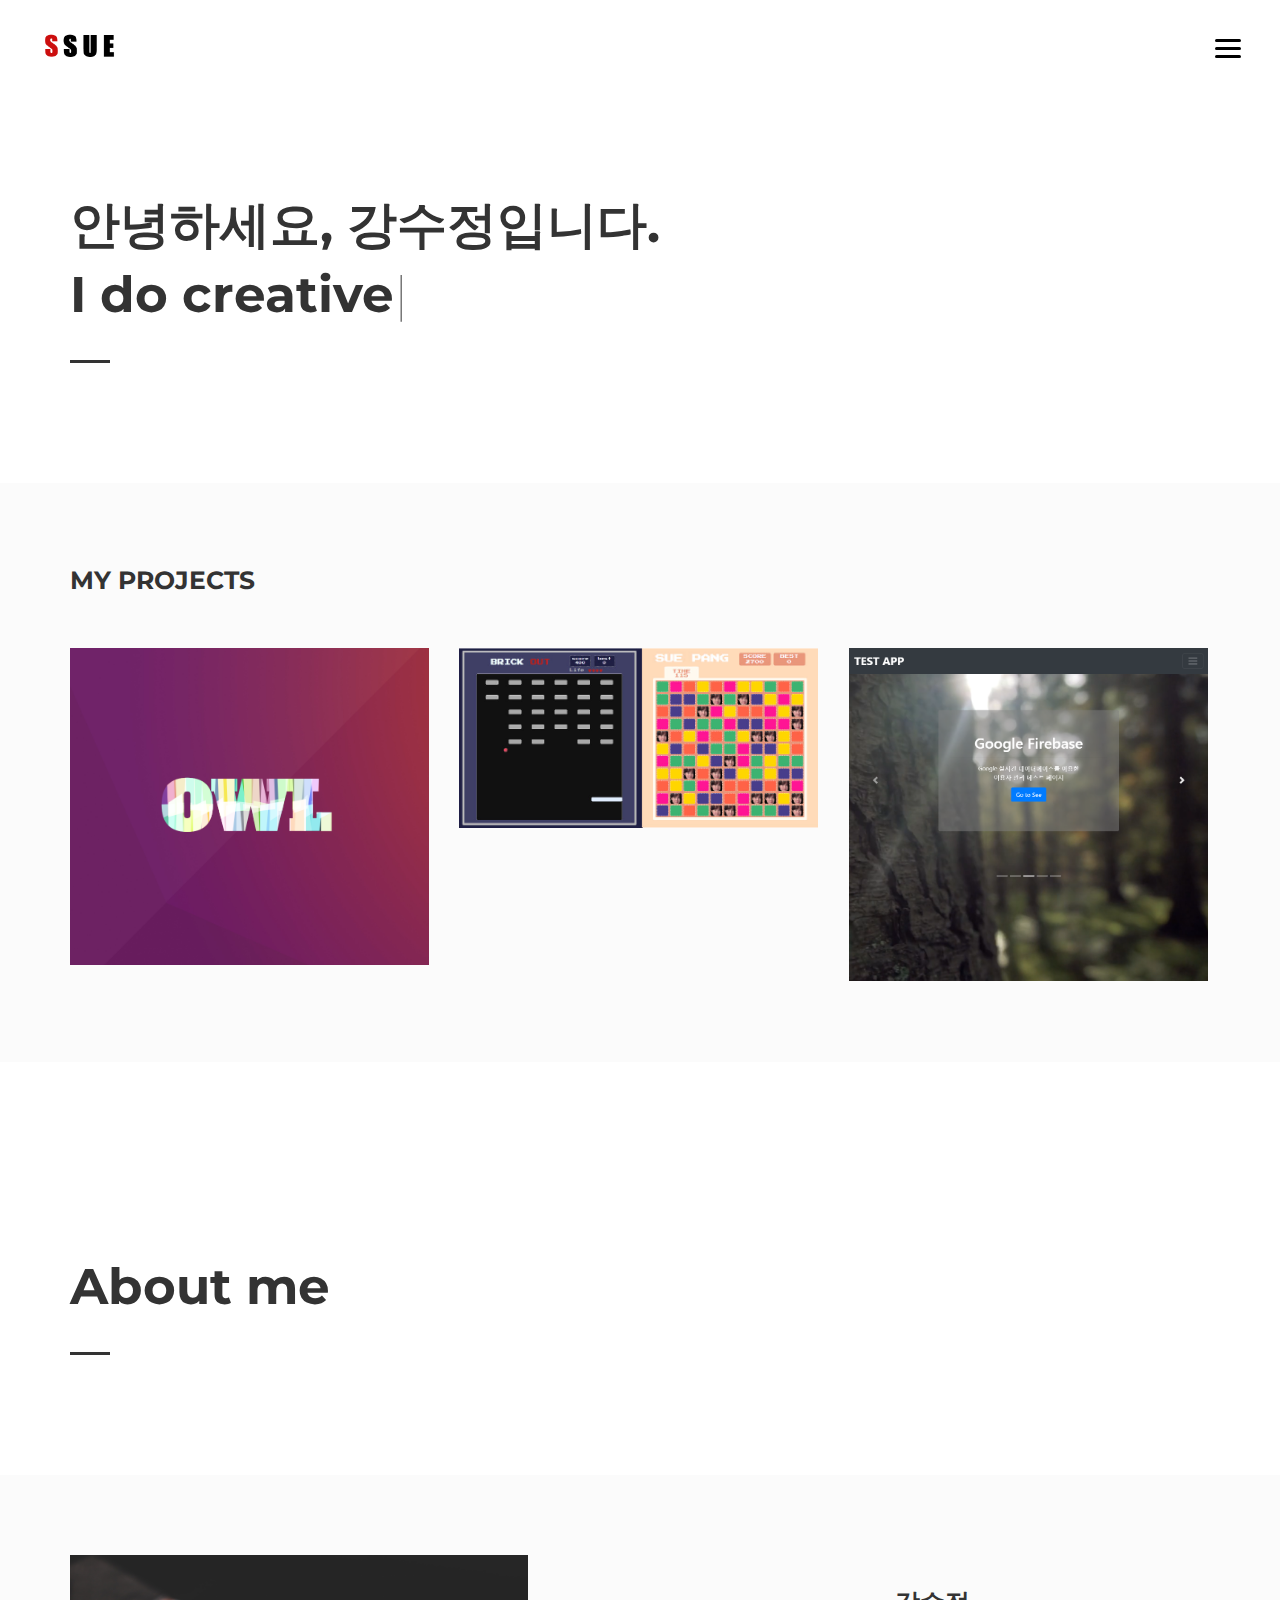
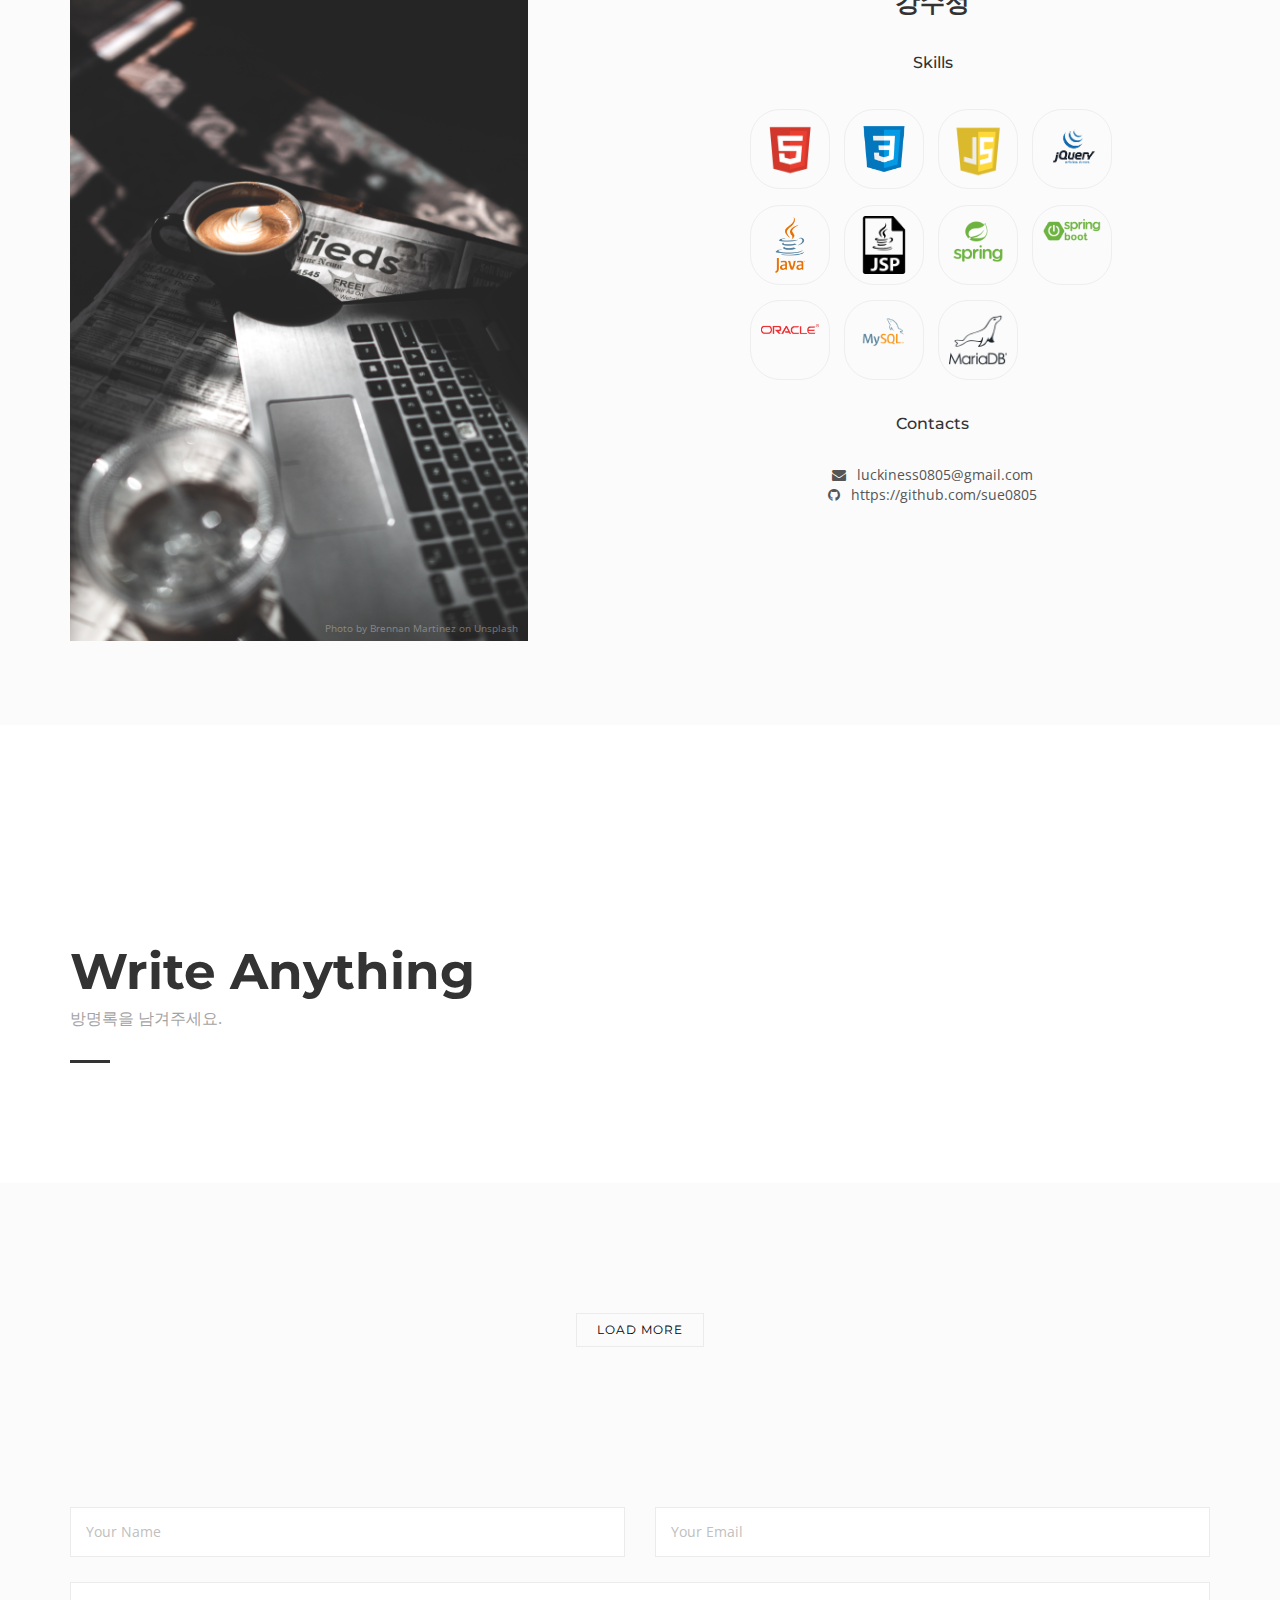
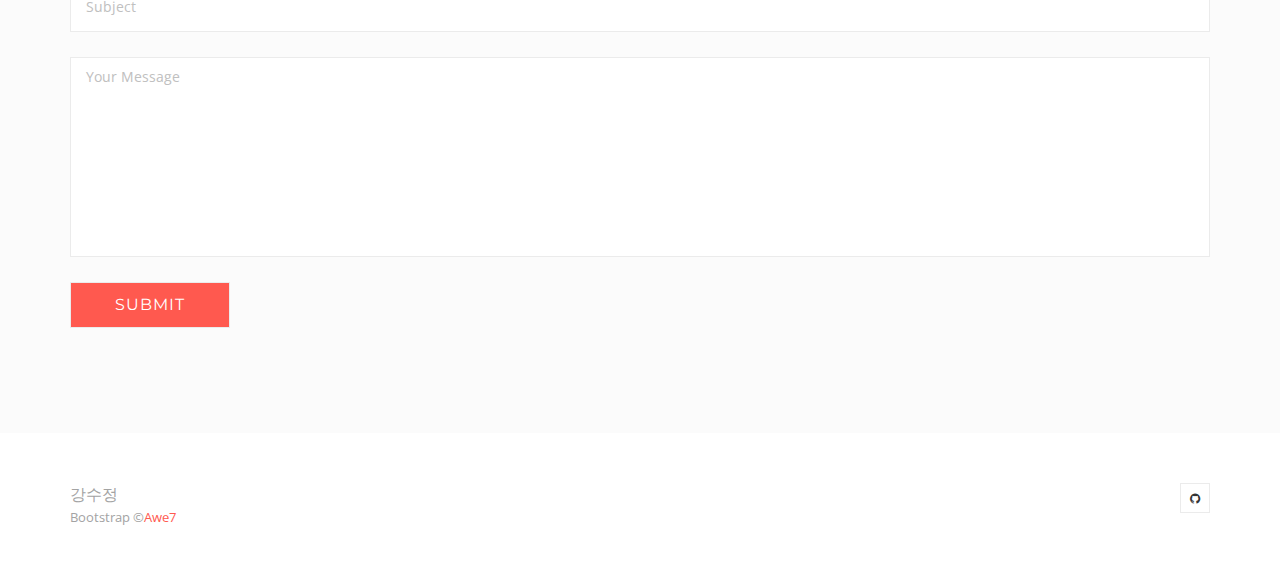
==== commit 0087cd28: "edit" ====
--- a/index.html
+++ b/index.html
@@ -40,11 +40,11 @@
 						
 						<!--  -->
 						<ul class="wil-menu-list">
-							<li><a href="index.html">Home</a>
+							<li><a href="#home">Home</a>
 							</li>
-							<li class="current-menu-item"><a href="about.html">About</a>
+							<li class="current-menu-item"><a href="#about">About</a>
 							</li>
-							<li><a href="blog.html">Guest Book</a>
+							<li><a href="#guestbook">Guest Book</a>
 							</li>
 						</ul><!--  -->
 						
@@ -55,7 +55,7 @@
 			</header><!-- End / header -->
 			
 			<!-- Content-->
-			<div class="wil-content">
+			<div id="home" class="wil-content">
 				
 				<!-- Section -->
 				<section class="awe-section">
@@ -102,7 +102,7 @@
 										<div class="grid-item__content-wrapper">
 											
 											<!-- work -->
-											<div class="work"><a href="http://13.209.213.138/" target="_blank">
+											<div class="work"><a href="https://github.com/sue0805/owl-rest-server" target="_blank">
 													
 													<!-- hoverbox ef-slide-bottom -->
 													<div class="hoverbox ef-slide-bottom light">
@@ -156,7 +156,7 @@
 										<div class="grid-item__content-wrapper">
 											
 											<!-- work -->
-											<div class="work"><a href="https://github.com/sue0805/openAPI" target="_blank">
+											<div class="work"><a href="https://react-test-sue.now.sh/" target="_blank">
 													
 													<!-- hoverbox ef-slide-right -->
 													<div class="hoverbox ef-slide-right light">
@@ -168,7 +168,7 @@
 														
 														<!-- hb_back -->
 														<div class="hb_back">
-															<h2 class="work__title">Using APIs</h2><span class="work__text">자세히 보기</span>
+															<h2 class="work__title">React Project</h2><span class="work__text">자세히 보기</span>
 														</div><!-- End / hb_back -->
 														
 													</div><!-- End / hoverbox ef-slide-right -->
@@ -178,11 +178,175 @@
 										</div>
 									</div>
 								</div>
-							</div>
-						</div>
-					</div>
-				</section>
-				<!-- End / Section -->
+								
+							</div>
+						</div>
+					</div>
+				</section>
+				<!-- End / Section -->
+
+				<!-- Content-->
+			<div id="about" class="wil-content">
+				
+				<!-- Section -->
+				<section class="awe-section">
+					<div class="container">
+						
+						<!-- page-title -->
+						<div class="page-title pb-40">
+							<h2 class="page-title__title">About me</h2>
+							<div class="page-title__divider"></div>
+						</div><!-- End / page-title -->
+						
+					</div>
+				</section>
+				<!-- End / Section -->
+				
+				
+				<!-- Section -->
+				<section class="awe-section bg-gray">
+					<div class="container">
+						<div class="row">
+							<div class="col-md-6 col-lg-5 ">
+								<img src="assets/img/about.jpg" alt="photo">
+								<p class="about__photo__subtext">Photo by Brennan Martinez on Unsplash</p>
+							</div>
+							<div class="col-md-6 col-lg-6 col-xs-offset-0 col-sm-offset-0 col-md-offset-0 col-lg-offset-1 ">
+								
+								<!--  -->
+								<div class="mt-30">
+									<h2 class="about__title">강수정</h2>
+									<br>
+									<p class="about__subtitle">Skills</p>
+									<div class="about__skills">
+
+										<div calss="about__skill">
+											<img src="assets/img/skills/html5.png">
+										</div>
+										<div calss="about__skill">
+											<img src="assets/img/skills/css3.png">
+										</div>
+										<div calss="about__skill">
+											<img src="assets/img/skills/javascript.png">
+										</div>
+										<div calss="about__skill">
+											<img src="assets/img/skills/jquery.png">
+										</div>
+										<div calss="about__skill">
+											<img src="assets/img/skills/java.png">
+										</div>
+										<div calss="about__skill">
+											<img src="assets/img/skills/jsp.png">
+										</div>
+										<div calss="about__skill">
+											<img src="assets/img/skills/spring.png">
+										</div>
+										<div calss="about__skill">
+											<img src="assets/img/skills/springboot.png">
+										</div>
+										<div calss="about__skill">
+											<img src="assets/img/skills/oracle.png">
+										</div>
+										<div calss="about__skill">
+											<img src="assets/img/skills/mysql.png">
+										</div>
+										<div calss="about__skill">
+											<img src="assets/img/skills/mariadb.png">
+										</div>
+										
+									</div>
+									<br>
+									<p class="about__subtitle">Contacts</p>
+									<p class="about__text">
+										<i class="fa fa-envelope" id="copy"></i>&ensp; luckiness0805@gmail.com<br>
+										<a href="https://github.com/sue0805" target="_blank"><i class="fa fa-github"></i>&ensp; https://github.com/sue0805</a>
+									</p>
+									
+								</div><!-- End /  -->
+								
+							</div>
+						</div>
+					</div>
+				</section>
+				<!-- End / Section -->
+				
+				<input type="text" value="luckiness0805@gmail.com" id="emailcopy">
+			</div>
+			<!-- End / Content-->
+
+				<!-- Content-->
+			<div id="guestbook" class="wil-content">
+				
+				<!-- Section -->
+				<section class="awe-section">
+					<div class="container">
+						
+						<!-- page-title -->
+						<div class="page-title pb-40">
+							<h2 class="page-title__title">Write Anything</h2>
+							<p class="page-title__text">방명록을 남겨주세요.</p>
+							<div class="page-title__divider"></div>
+						</div><!-- End / page-title -->
+						
+					</div>
+				</section>
+				<!-- End / Section -->
+				
+				
+				<!-- Section -->
+				<section class="awe-section bg-gray">
+					<div class="container">
+						<div class="guestbook"></div>
+						
+						<div class="awe-text-center mt-50">
+							<a class="md-btn md-btn--outline-primary " id="guestbook-load">Load more
+							</a>
+						</div>
+					</div>
+				</section>
+				<!-- End / Section -->
+
+				<section class="awe-section bg-gray">
+					<div class="container">
+						<div class="form-wrapper">
+							
+							<!-- form-item -->
+							<div class="form-item form-item--half">
+								<input class="form-control" type="text" name="input" required="true" placeholder="Your name"/>
+							</div><!-- End / form-item -->
+							
+							
+							<!-- form-item -->
+							<div class="form-item form-item--half">
+								<input class="form-control" type="text" name="input" placeholder="Your email"/>
+							</div><!-- End / form-item -->
+							
+							
+							<!-- form-item -->
+							<div class="form-item">
+								<input class="form-control" type="text" name="input" required="true" placeholder="Subject"/>
+							</div><!-- End / form-item -->
+							
+							
+							<!-- form-item -->
+							<div class="form-item">
+								<textarea class="form-control" placeholder="Your message" style="min-height:200px;"></textarea>
+							</div><!-- End / form-item -->
+							
+							
+							<!-- form-item -->
+							<div class="form-item">
+								<a id="guestbook-submit" class="md-btn md-btn--primary md-btn--lg ">Submit
+								</a>
+							</div><!-- End / form-item -->
+							
+						</div>
+					</div>
+				</section>
+				<!-- End / Section -->
+				
+			</div>
+			<!-- End / Content-->
 				
 			</div>
 			<!-- End / Content-->
@@ -223,6 +387,7 @@
 		<script type="text/javascript" src="assets/vendors/menu/menu.js"></script>
 		<script type="text/javascript" src="assets/vendors/typed/typed.min.js"></script>
 		<!-- App-->
+		<script type="text/javascript" src="assets/js/guestbook.js"></script>
 		<script type="text/javascript" src="assets/js/main.js"></script>
 	</body>
 </html>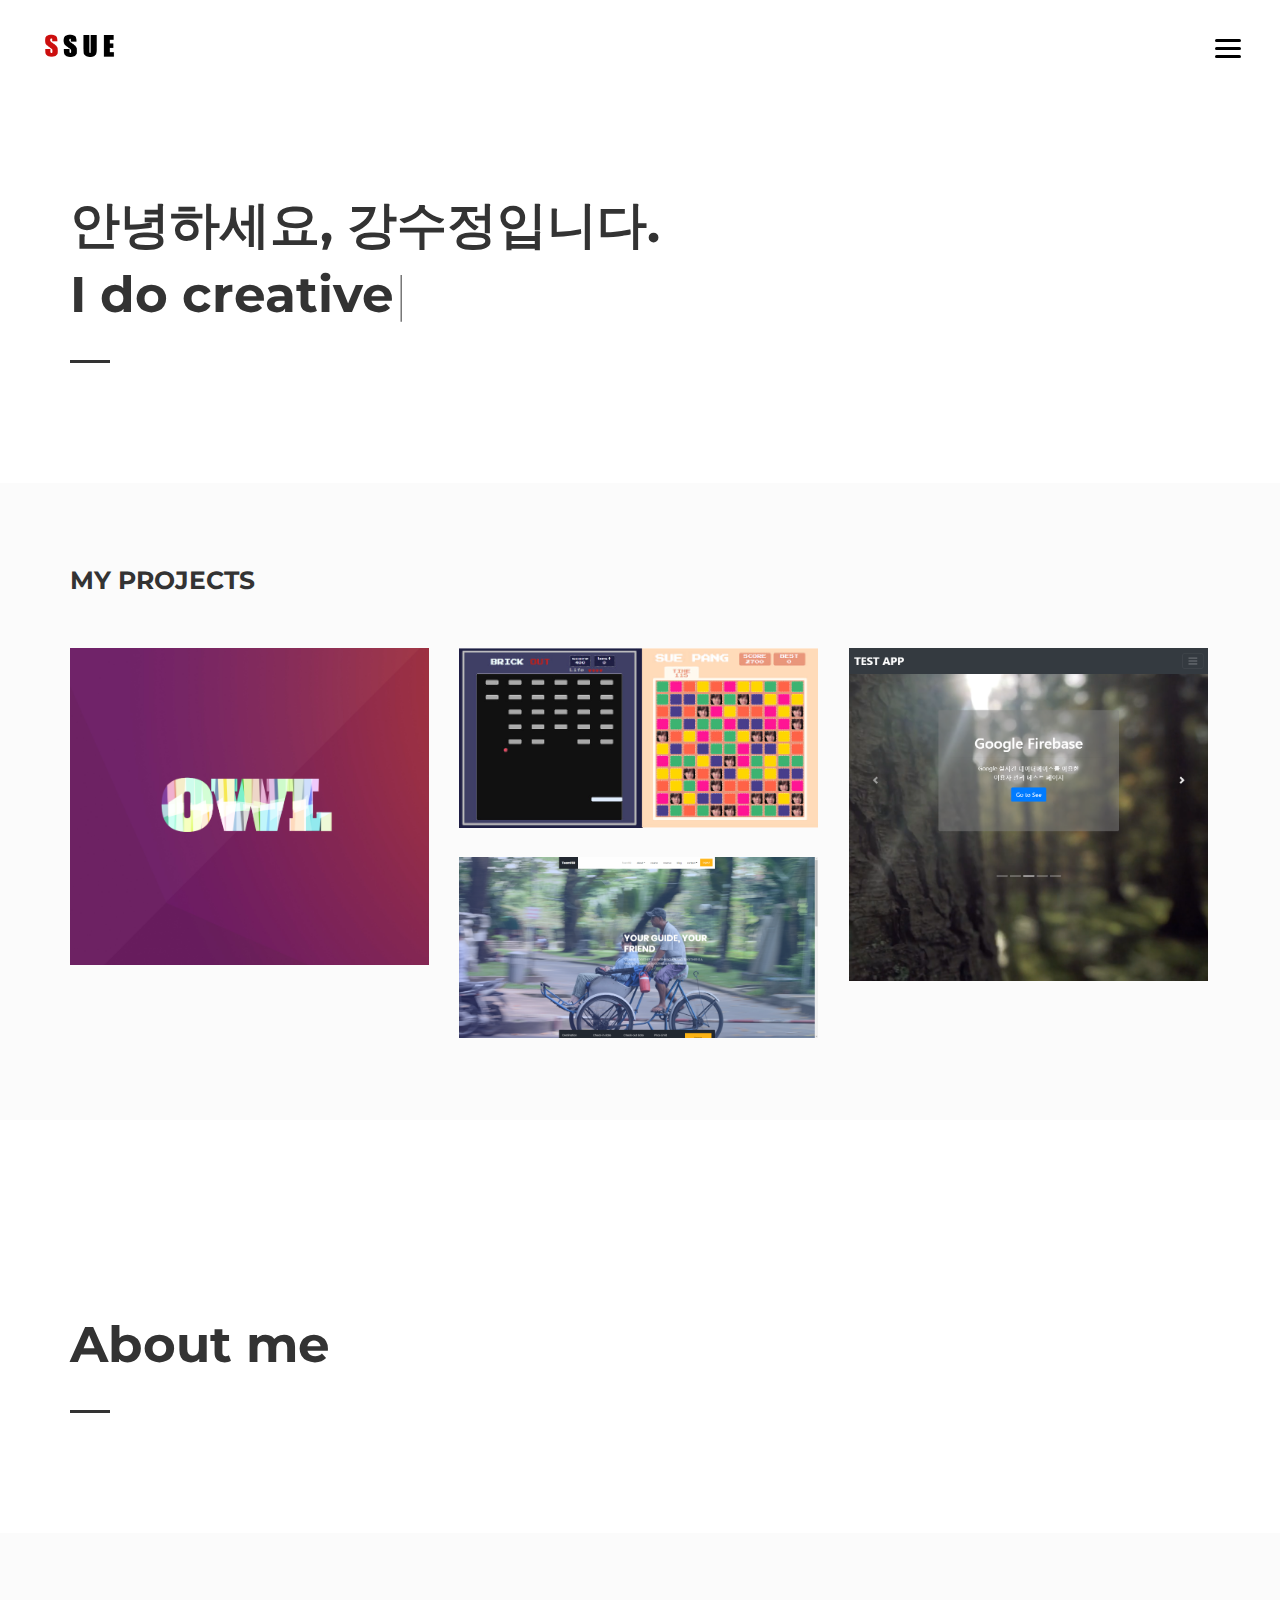
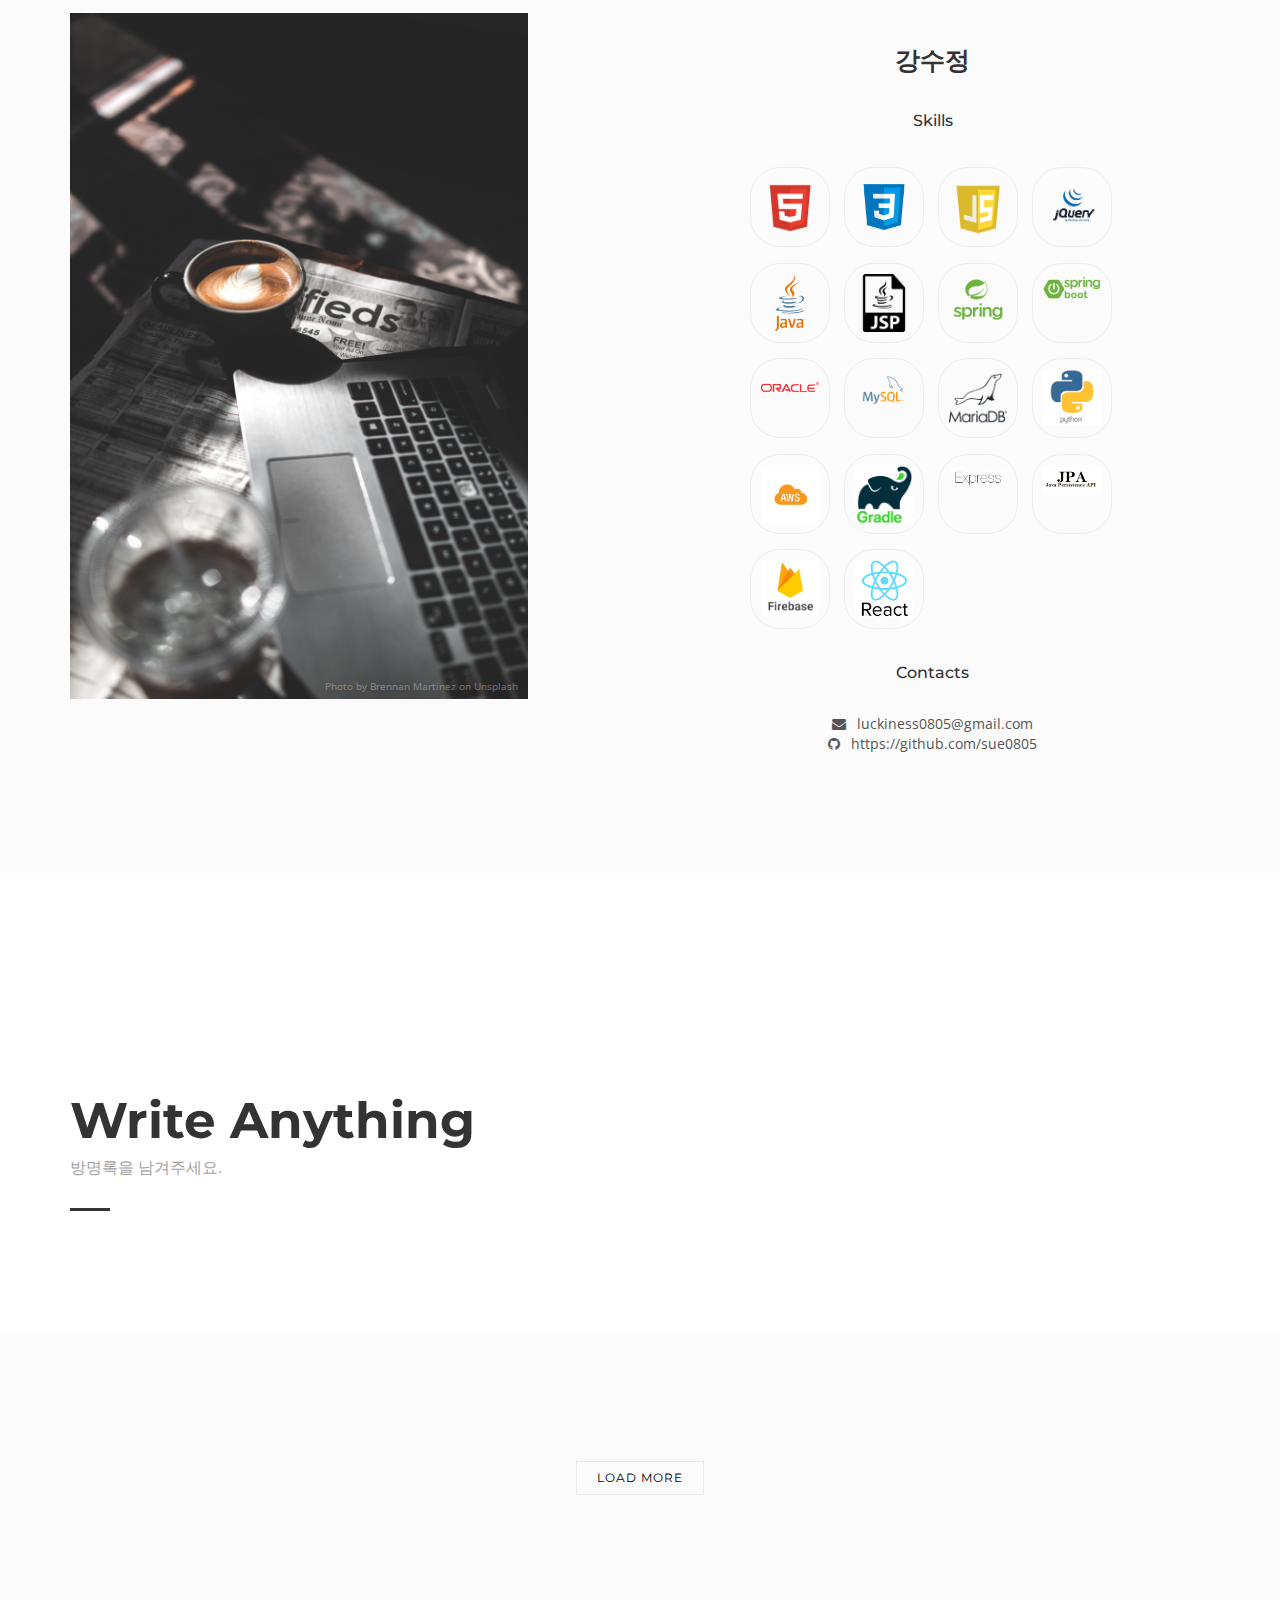
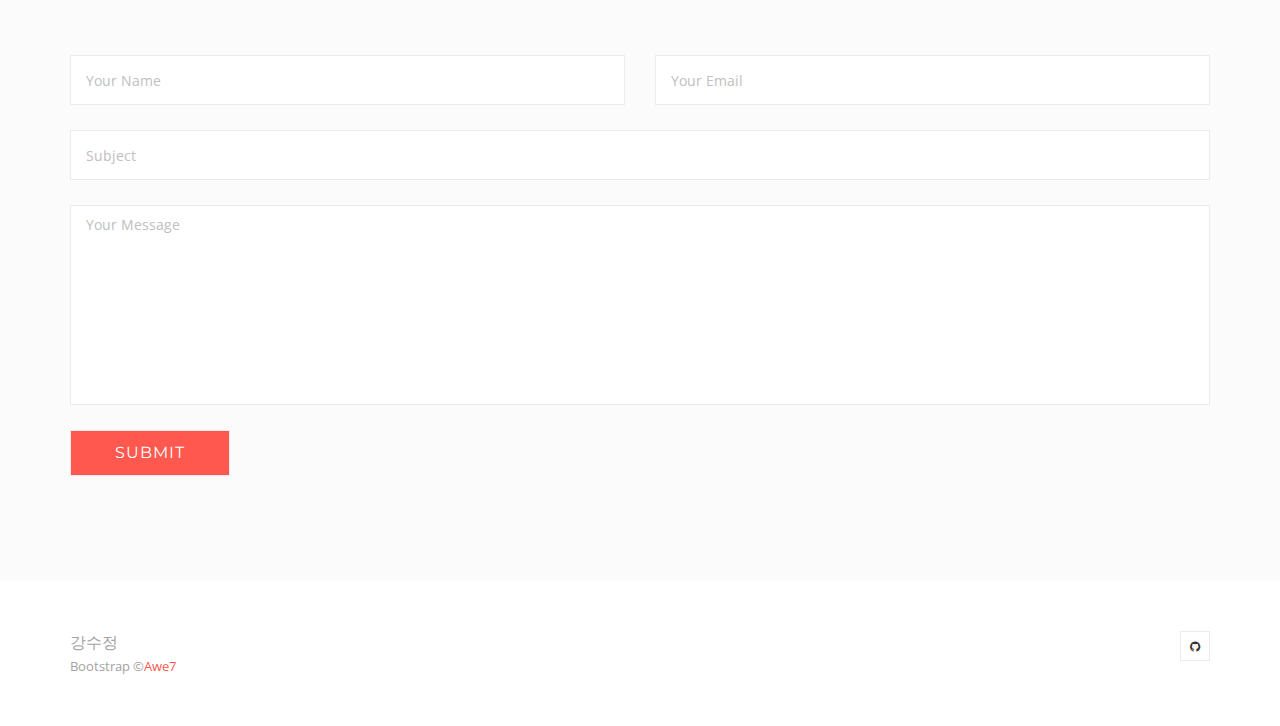
==== commit e2ce1bca: "add youtube" ====
--- a/index.html
+++ b/index.html
@@ -67,7 +67,7 @@
 								
 								<!-- typing__module -->
 								<div class="typing__module">
-									<div class="typed-strings"><span> do creative</span><span>'m a developer</span><span> do everything</span>
+									<div class="typed-strings"><span> do creative</span><span>'m a developer</span><span>can do it!</span>
 									</div><span class="typed"></span>
 								</div><!-- End / typing__module -->
 								
@@ -82,7 +82,7 @@
 				
 				
 				<!-- Section -->
-				<section class="awe-section bg-gray">
+				<section id="projects" class="awe-section bg-gray">
 					<div class="container">
 						<div class="row">
 							<div class="col-lg-6 ">
@@ -102,7 +102,7 @@
 										<div class="grid-item__content-wrapper">
 											
 											<!-- work -->
-											<div class="work"><a href="https://github.com/sue0805/owl-rest-server" target="_blank">
+											<div class="work"><a href="owl.html">
 													
 													<!-- hoverbox ef-slide-bottom -->
 													<div class="hoverbox ef-slide-bottom light">
@@ -129,7 +129,7 @@
 										<div class="grid-item__content-wrapper">
 											
 											<!-- work -->
-											<div class="work"><a href="https://sue0805.github.io/game/" target="_blank">
+											<div class="work"><a href="games.html" target="_blank">
 													
 													<!-- hoverbox ef-move-top -->
 													<div class="hoverbox ef-move-top light">
@@ -156,7 +156,7 @@
 										<div class="grid-item__content-wrapper">
 											
 											<!-- work -->
-											<div class="work"><a href="https://react-test-sue.now.sh/" target="_blank">
+											<div class="work"><a href="react.html">
 													
 													<!-- hoverbox ef-slide-right -->
 													<div class="hoverbox ef-slide-right light">
@@ -178,6 +178,34 @@
 										</div>
 									</div>
 								</div>
+								<div class="grid-item">
+										<div class="grid-item__inner">
+											<div class="grid-item__content-wrapper">
+												
+												<!-- work -->
+												<div class="work"><a href="team150.html">
+														
+														<!-- hoverbox ef-slide-left -->
+														<div class="hoverbox ef-slide-left light">
+															
+															<!-- hb_front -->
+															<div class="hb_front"><img src="assets/img/works/team150.png" alt=""/>
+															</div><!-- End / hb_front -->
+															
+															
+															<!-- hb_back -->
+															<div class="hb_back">
+																<h2 class="work__title">TEAM 150</h2><span class="work__text">자세히 보기</span>
+															</div><!-- End / hb_back -->
+															
+														</div><!-- End / hoverbox ef-slide-right -->
+														</a>
+												</div><!-- End / work -->
+												
+											</div>
+										</div>
+									</div>
+									
 								
 							</div>
 						</div>
@@ -252,6 +280,27 @@
 										</div>
 										<div calss="about__skill">
 											<img src="assets/img/skills/mariadb.png">
+										</div>
+										<div calss="about__skill">
+											<img src="assets/img/skills/python.png">
+										</div>
+										<div calss="about__skill">
+											<img src="assets/img/skills/aws.png">
+										</div>
+										<div calss="about__skill">
+											<img src="assets/img/skills/gradle.jpg">
+										</div>
+										<div calss="about__skill">
+											<img src="assets/img/skills/express.png">
+										</div>
+										<div calss="about__skill">
+											<img src="assets/img/skills/jpa.png">
+										</div>
+										<div calss="about__skill">
+											<img src="assets/img/skills/firebase.jpg">
+										</div>
+										<div calss="about__skill">
+											<img src="assets/img/skills/reactjs.jpg">
 										</div>
 										
 									</div>
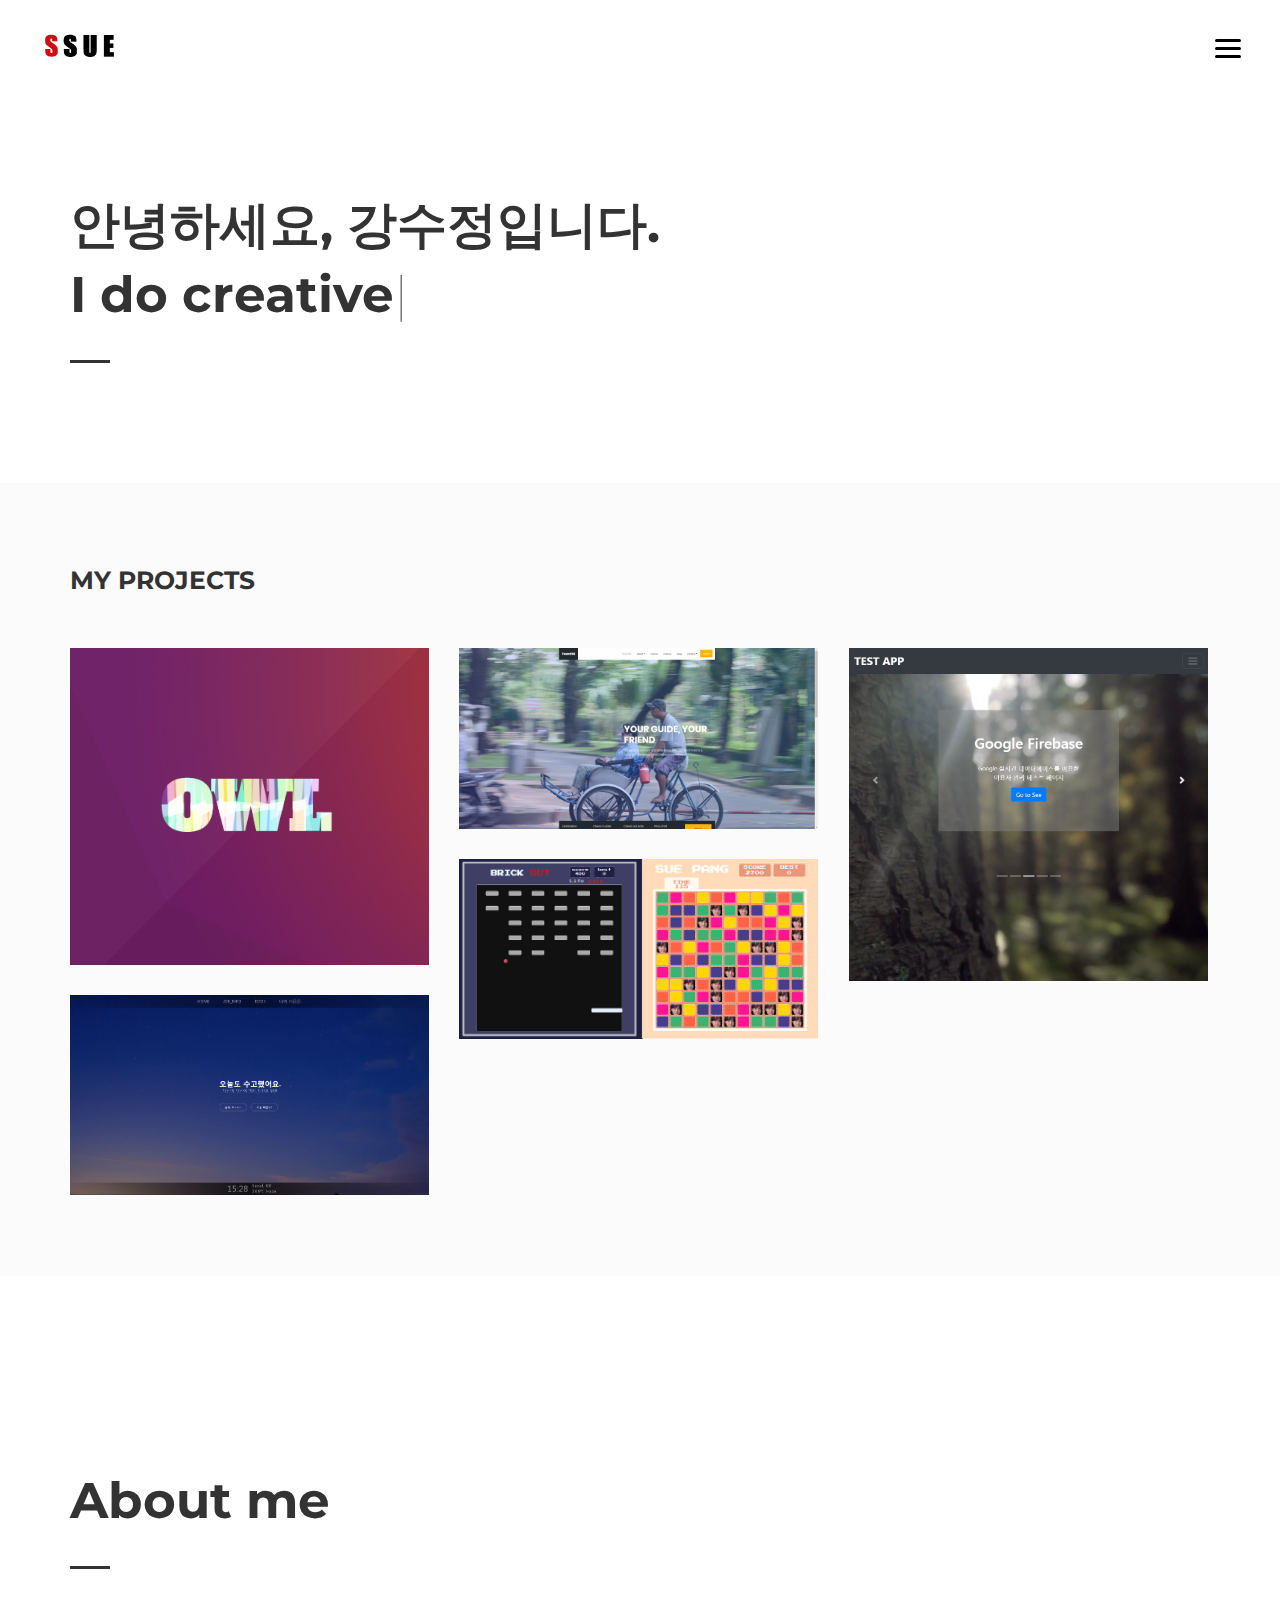
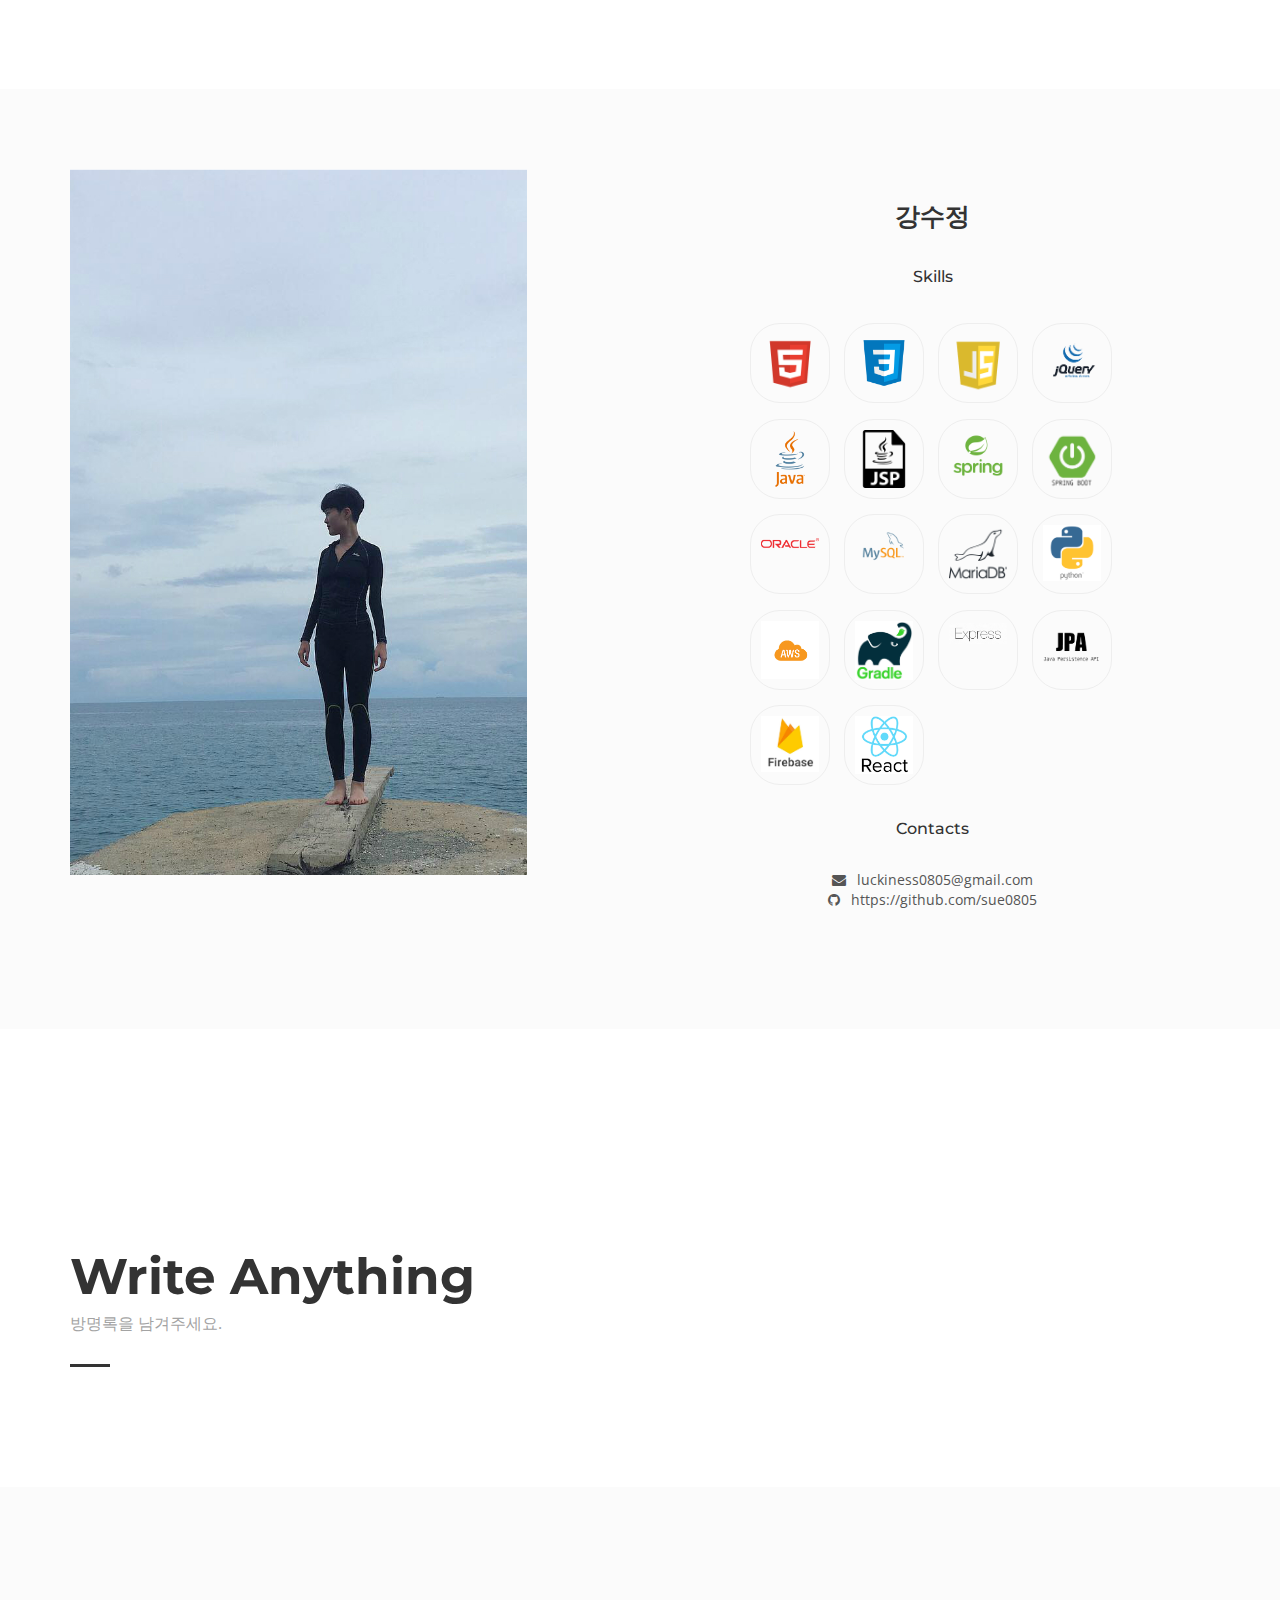
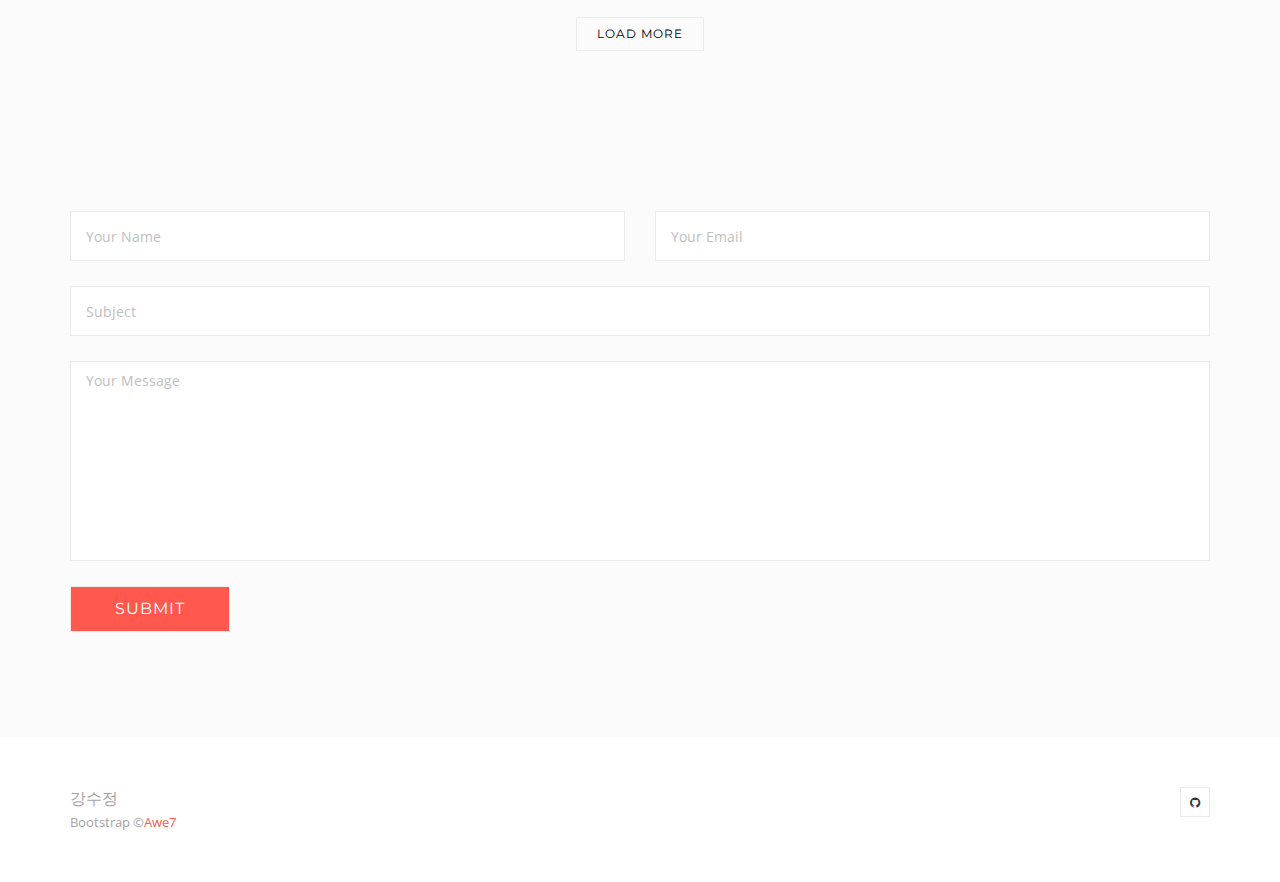
==== commit db24ccb0: "portfolio" ====
--- a/index.html
+++ b/index.html
@@ -114,7 +114,20 @@
 														
 														<!-- hb_back -->
 														<div class="hb_back">
-															<h2 class="work__title">OWL Project</h2><span class="work__text">자세히 보기</span>
+															<h2 class="work__title">OWL Project</h2>
+															<span class="work__text" style="color: #999;">개발자를 위한 검색 커뮤니티</span>
+															<hr>
+															<div class="hb_skill_container">
+																<div class="hb_skill"><img src="assets/img/skills/springboot.png" /></div>
+																<div class="hb_skill"><img src="assets/img/skills/vue.jpg" /></div>
+																<div class="hb_skill"><img src="assets/img/skills/nodejs.png" /></div>
+																<div class="hb_skill"><img src="assets/img/skills/gradle.jpg" /></div>
+																<div class="hb_skill"><img src="assets/img/skills/mariadb.png" /></div>
+																<div class="hb_skill"><img src="assets/img/skills/jpa.png" /></div>
+																<div class="hb_skill"><img src="assets/img/skills/java.png" /></div>
+																<div class="hb_skill"><img src="assets/img/skills/python.png" /></div>
+															</div>
+															<!-- <span class="work__text">자세히 보기</span> -->
 														</div><!-- End / hb_back -->
 														
 													</div><!-- End / hoverbox ef-slide-bottom -->
@@ -125,32 +138,40 @@
 									</div>
 								</div>
 								<div class="grid-item">
-									<div class="grid-item__inner">
-										<div class="grid-item__content-wrapper">
-											
-											<!-- work -->
-											<div class="work"><a href="games.html" target="_blank">
-													
-													<!-- hoverbox ef-move-top -->
-													<div class="hoverbox ef-move-top light">
-														
-														<!-- hb_front -->
-														<div class="hb_front"><img src="assets/img/works/games.jpg" alt=""/>
-														</div><!-- End / hb_front -->
-														
-														
-														<!-- hb_back -->
-														<div class="hb_back">
-															<h2 class="work__title">Retro Games</h2><span class="work__text">자세히 보기</span>
-														</div><!-- End / hb_back -->
-														
-													</div><!-- End / hoverbox ef-move-top -->
-													</a>
-											</div><!-- End / work -->
-											
+										<div class="grid-item__inner">
+											<div class="grid-item__content-wrapper">
+												
+												<!-- work -->
+												<div class="work"><a href="team150.html">
+														
+														<!-- hoverbox ef-slide-left -->
+														<div class="hoverbox ef-slide-left light">
+															
+															<!-- hb_front -->
+															<div class="hb_front"><img src="assets/img/works/team150.png" alt=""/>
+															</div><!-- End / hb_front -->
+															
+															
+															<!-- hb_back -->
+															<div class="hb_back">
+																<h2 class="work__title">TEAM 150</h2>
+																<span class="work__text" style="color: #999;">아띠 인력거를 모티브로 한 인력거 예약 서비스</span>
+																<hr>
+																<div class="hb_skill_container">
+																	<div class="hb_skill"><img src="assets/img/skills/spring.png" /></div>
+																	<div class="hb_skill"><img src="assets/img/skills/aws.png" /></div>
+																	<div class="hb_skill"><img src="assets/img/skills/analytics.png" /></div>
+																	<div class="hb_skill"><img src="assets/img/skills/mysql.png" /></div>
+																</div>
+															</div><!-- End / hb_back -->
+															
+														</div><!-- End / hoverbox ef-slide-right -->
+														</a>
+												</div><!-- End / work -->
+												
+											</div>
 										</div>
 									</div>
-								</div>
 								<div class="grid-item">
 									<div class="grid-item__inner">
 										<div class="grid-item__content-wrapper">
@@ -168,7 +189,14 @@
 														
 														<!-- hb_back -->
 														<div class="hb_back">
-															<h2 class="work__title">React Project</h2><span class="work__text">자세히 보기</span>
+																<h2 class="work__title">React Project</h2>
+															<span class="work__text" style="color: #999;">리액트 기반의 웹 프로젝트</span><hr>
+															<div class="hb_skill_container">
+																<div class="hb_skill"><img src="assets/img/skills/reactjs.jpg" /></div>
+																<div class="hb_skill"><img src="assets/img/skills/next.png" /></div>
+																<div class="hb_skill"><img src="assets/img/skills/firebase.jpg" /></div>
+																<div class="hb_skill"><img src="assets/img/skills/now.png" /></div>
+															</div>
 														</div><!-- End / hb_back -->
 														
 													</div><!-- End / hoverbox ef-slide-right -->
@@ -178,33 +206,74 @@
 										</div>
 									</div>
 								</div>
+								
 								<div class="grid-item">
 										<div class="grid-item__inner">
 											<div class="grid-item__content-wrapper">
 												
 												<!-- work -->
-												<div class="work"><a href="team150.html">
-														
-														<!-- hoverbox ef-slide-left -->
-														<div class="hoverbox ef-slide-left light">
+												<div class="work"><a href="games.html">
+														
+														<!-- hoverbox ef-move-top -->
+														<div class="hoverbox ef-slide-top light">
 															
 															<!-- hb_front -->
-															<div class="hb_front"><img src="assets/img/works/team150.png" alt=""/>
+															<div class="hb_front"><img src="assets/img/works/games.jpg" alt=""/>
 															</div><!-- End / hb_front -->
 															
 															
 															<!-- hb_back -->
 															<div class="hb_back">
-																<h2 class="work__title">TEAM 150</h2><span class="work__text">자세히 보기</span>
+																<h2 class="work__title">Retro Games</h2>
+																<span class="work__text" style="color: #999;">자바스크립트 복고 게임♬</span>
+																<hr>
+																<div class="hb_skill_container">
+																	<div class="hb_skill"><img src="assets/img/skills/javascript.png" /></div>
+																</div>
 															</div><!-- End / hb_back -->
 															
-														</div><!-- End / hoverbox ef-slide-right -->
+														</div><!-- End / hoverbox ef-move-top -->
 														</a>
 												</div><!-- End / work -->
 												
 											</div>
 										</div>
 									</div>
+									<div class="grid-item">
+											<div class="grid-item__inner">
+												<div class="grid-item__content-wrapper">
+													
+													<!-- work -->
+													<div class="work"><a href="openapi.html">
+															
+															<!-- hoverbox ef-move-top -->
+															<div class="hoverbox ef-slide-top light">
+																
+																<!-- hb_front -->
+																<div class="hb_front"><img src="assets/img/works/apiteam.PNG" alt=""/>
+																</div><!-- End / hb_front -->
+																
+																
+																<!-- hb_back -->
+																<div class="hb_back">
+																	<h2 class="work__title">취준생 프로젝트</h2>
+																	<span class="work__text" style="color: #999;">open API를 사용한 취준생을 위한 웹 사이트</span>
+																	<hr>
+																	<div class="hb_skill_container">
+																		<div class="hb_skill"><img src="assets/img/skills/java.png" /></div>
+																		<div class="hb_skill"><img src="assets/img/skills/javascript.png" /></div>
+																		<div class="hb_skill"><img src="assets/img/skills/jsp.png" /></div>
+																		<div class="hb_skill"><img src="assets/img/skills/api.jpg" /></div>
+																	</div>
+																</div><!-- End / hb_back -->
+																
+															</div><!-- End / hoverbox ef-move-top -->
+															</a>
+													</div><!-- End / work -->
+													
+												</div>
+											</div>
+										</div>
 									
 								
 							</div>
@@ -237,7 +306,7 @@
 						<div class="row">
 							<div class="col-md-6 col-lg-5 ">
 								<img src="assets/img/about.jpg" alt="photo">
-								<p class="about__photo__subtext">Photo by Brennan Martinez on Unsplash</p>
+								<!-- <p class="about__photo__subtext">Photo by Brennan Martinez on Unsplash</p> -->
 							</div>
 							<div class="col-md-6 col-lg-6 col-xs-offset-0 col-sm-offset-0 col-md-offset-0 col-lg-offset-1 ">
 								
--- a/assets/css/main.css
+++ b/assets/css/main.css
@@ -1841,6 +1841,24 @@
     height: 100%;
 }
 
+.hb_skill_container {
+    width: 100%;
+    text-align: center;
+}
+
+.hb_skill {
+    width: 60px;
+    margin: 5px;
+    height: 60px;
+    padding: 10px;
+    border: 1px solid #e0e0e0;
+    border-radius: 50%;
+    background-color: white;
+    object-fit: contain;
+    overflow: hidden;
+    display: inline-block;
+}
+
 /* Effect */
 
 .ef-push-bottom .hb_back, .ef-move-top .hb_back {
@@ -2367,6 +2385,24 @@
     margin-top: 30px;
 }
 
+.work_skill_container {
+    width: 100%;
+    padding: 20px 0;
+}
+
+.work_skill {
+    width: 60px;
+    margin: 5px;
+    height: 60px;
+    padding: 10px;
+    border: 1px solid #e0e0e0;
+    border-radius: 50%;
+    background-color: white;
+    object-fit: contain;
+    overflow: hidden;
+    display: inline-block;
+}
+
 /* 19. work
 --------------------------------------------------------------------------------*/
 
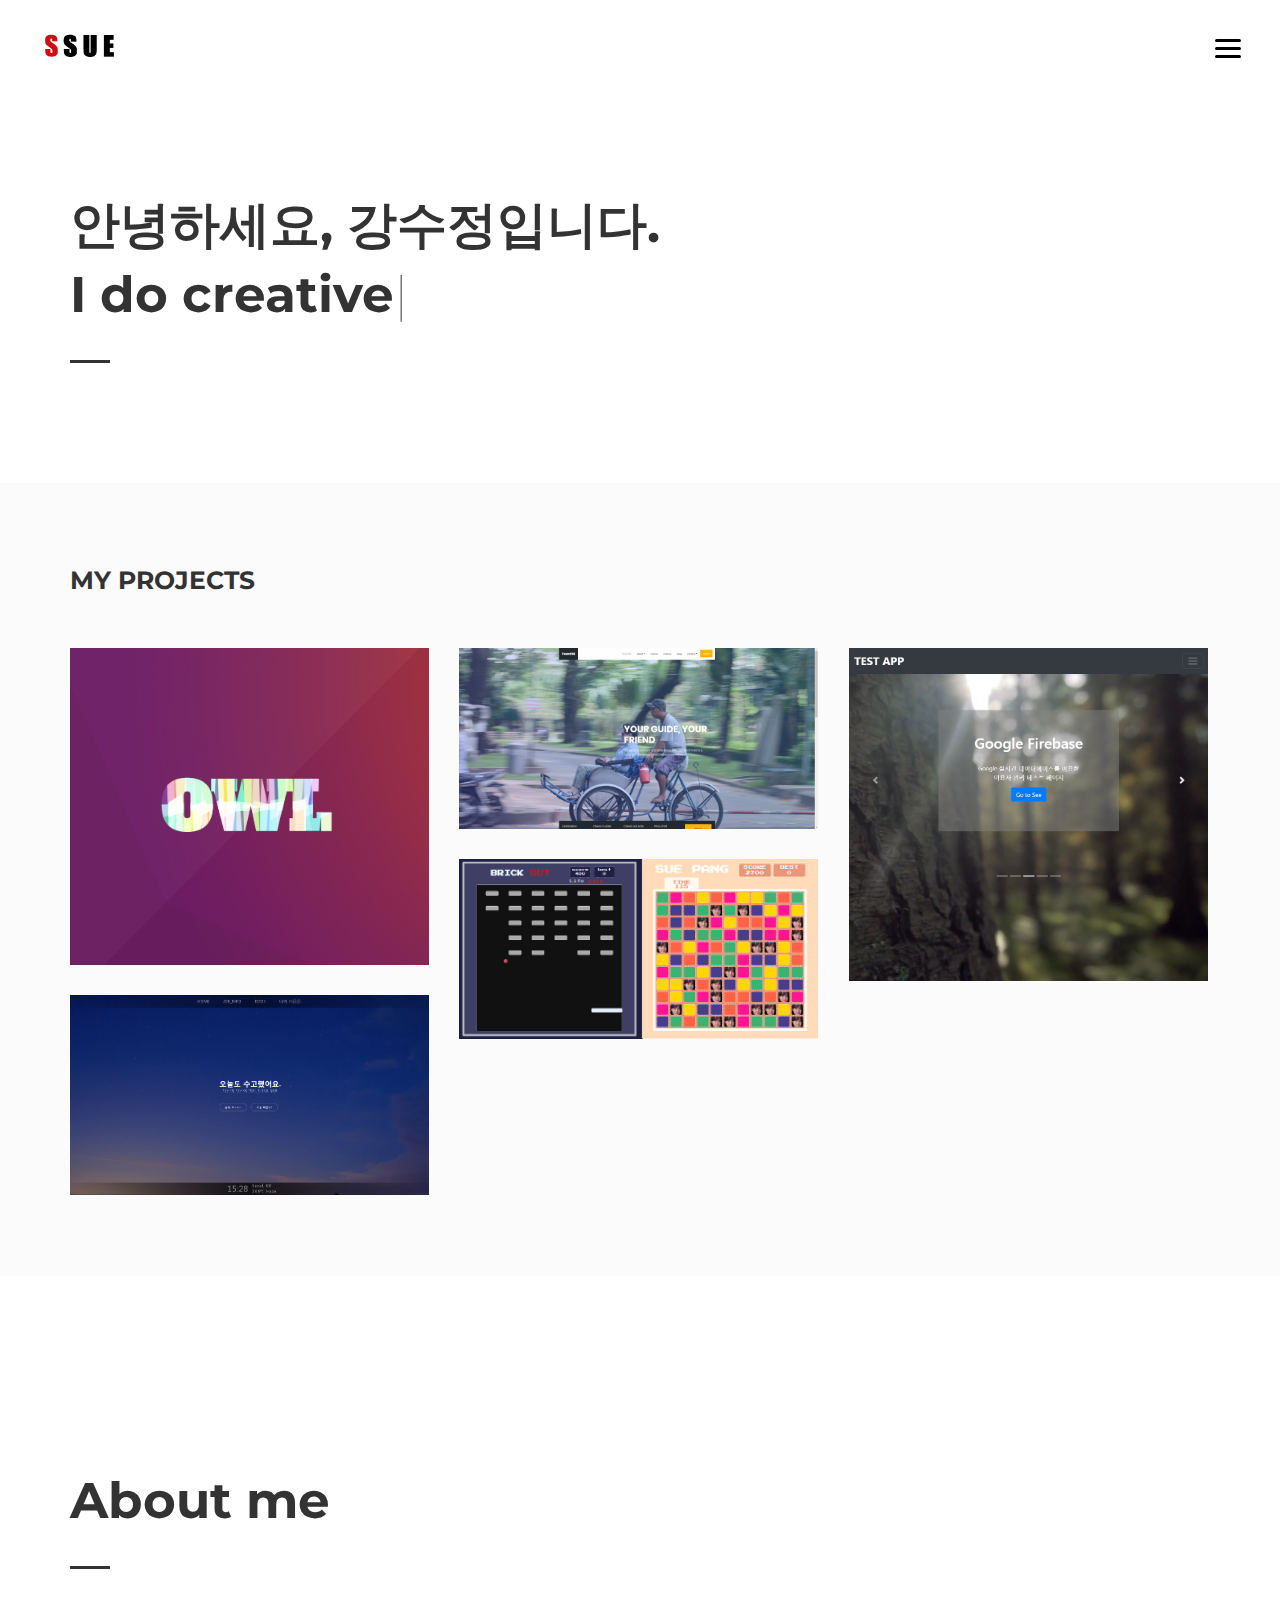
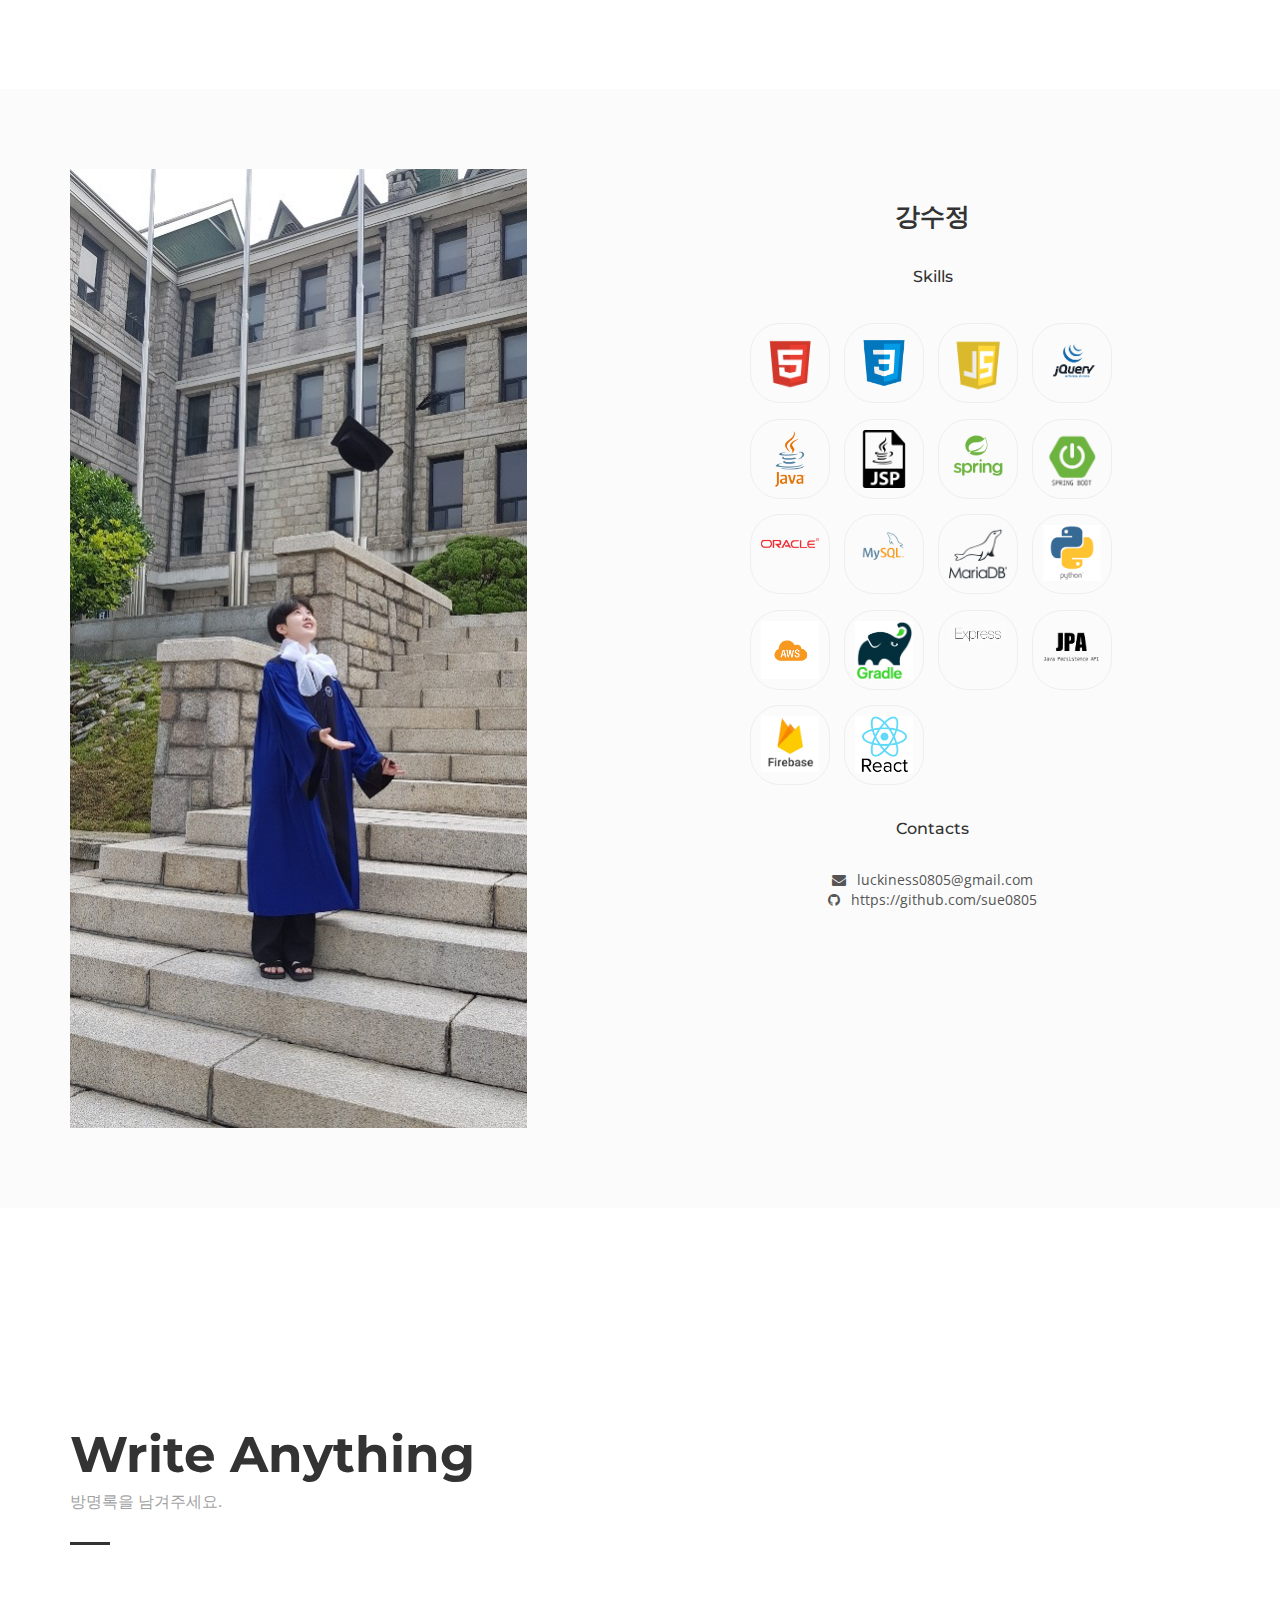
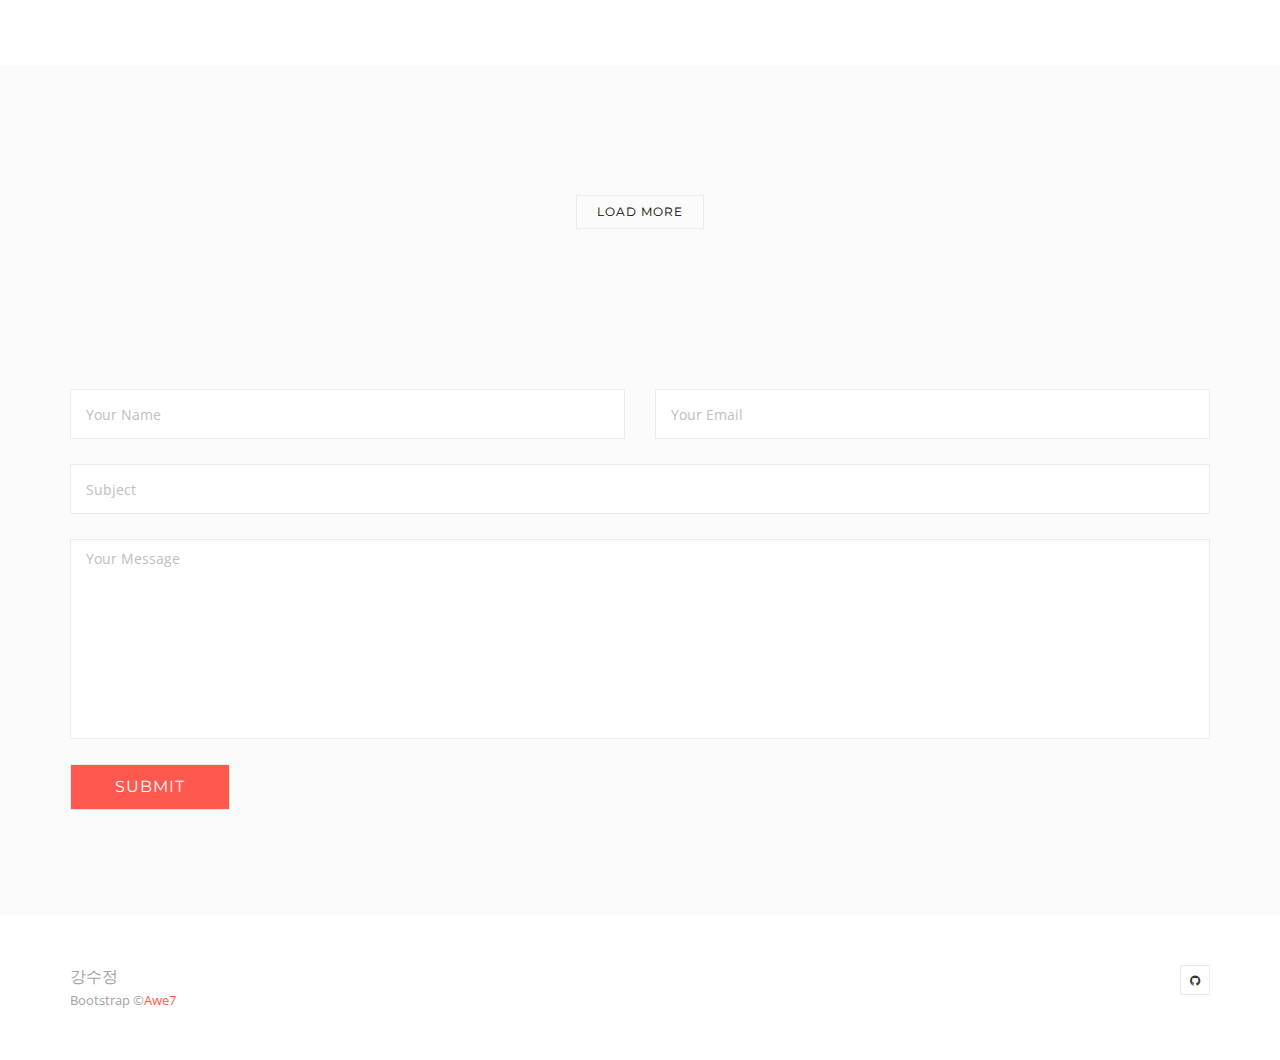
==== commit fb2cd8dc: "photo" ====
--- a/index.html
+++ b/index.html
@@ -305,8 +305,7 @@
 					<div class="container">
 						<div class="row">
 							<div class="col-md-6 col-lg-5 ">
-								<img src="assets/img/about.jpg" alt="photo">
-								<!-- <p class="about__photo__subtext">Photo by Brennan Martinez on Unsplash</p> -->
+								<img class="about_photo" src="assets/img/about.jpg" alt="photo">
 							</div>
 							<div class="col-md-6 col-lg-6 col-xs-offset-0 col-sm-offset-0 col-md-offset-0 col-lg-offset-1 ">
 								
--- a/assets/css/main.css
+++ b/assets/css/main.css
@@ -746,6 +746,9 @@
     text-align: center;
 }
 
+.about_photo {
+    height: 100%;
+}
 .about__text {
     font-size: 14px;
     margin-bottom: 40px;
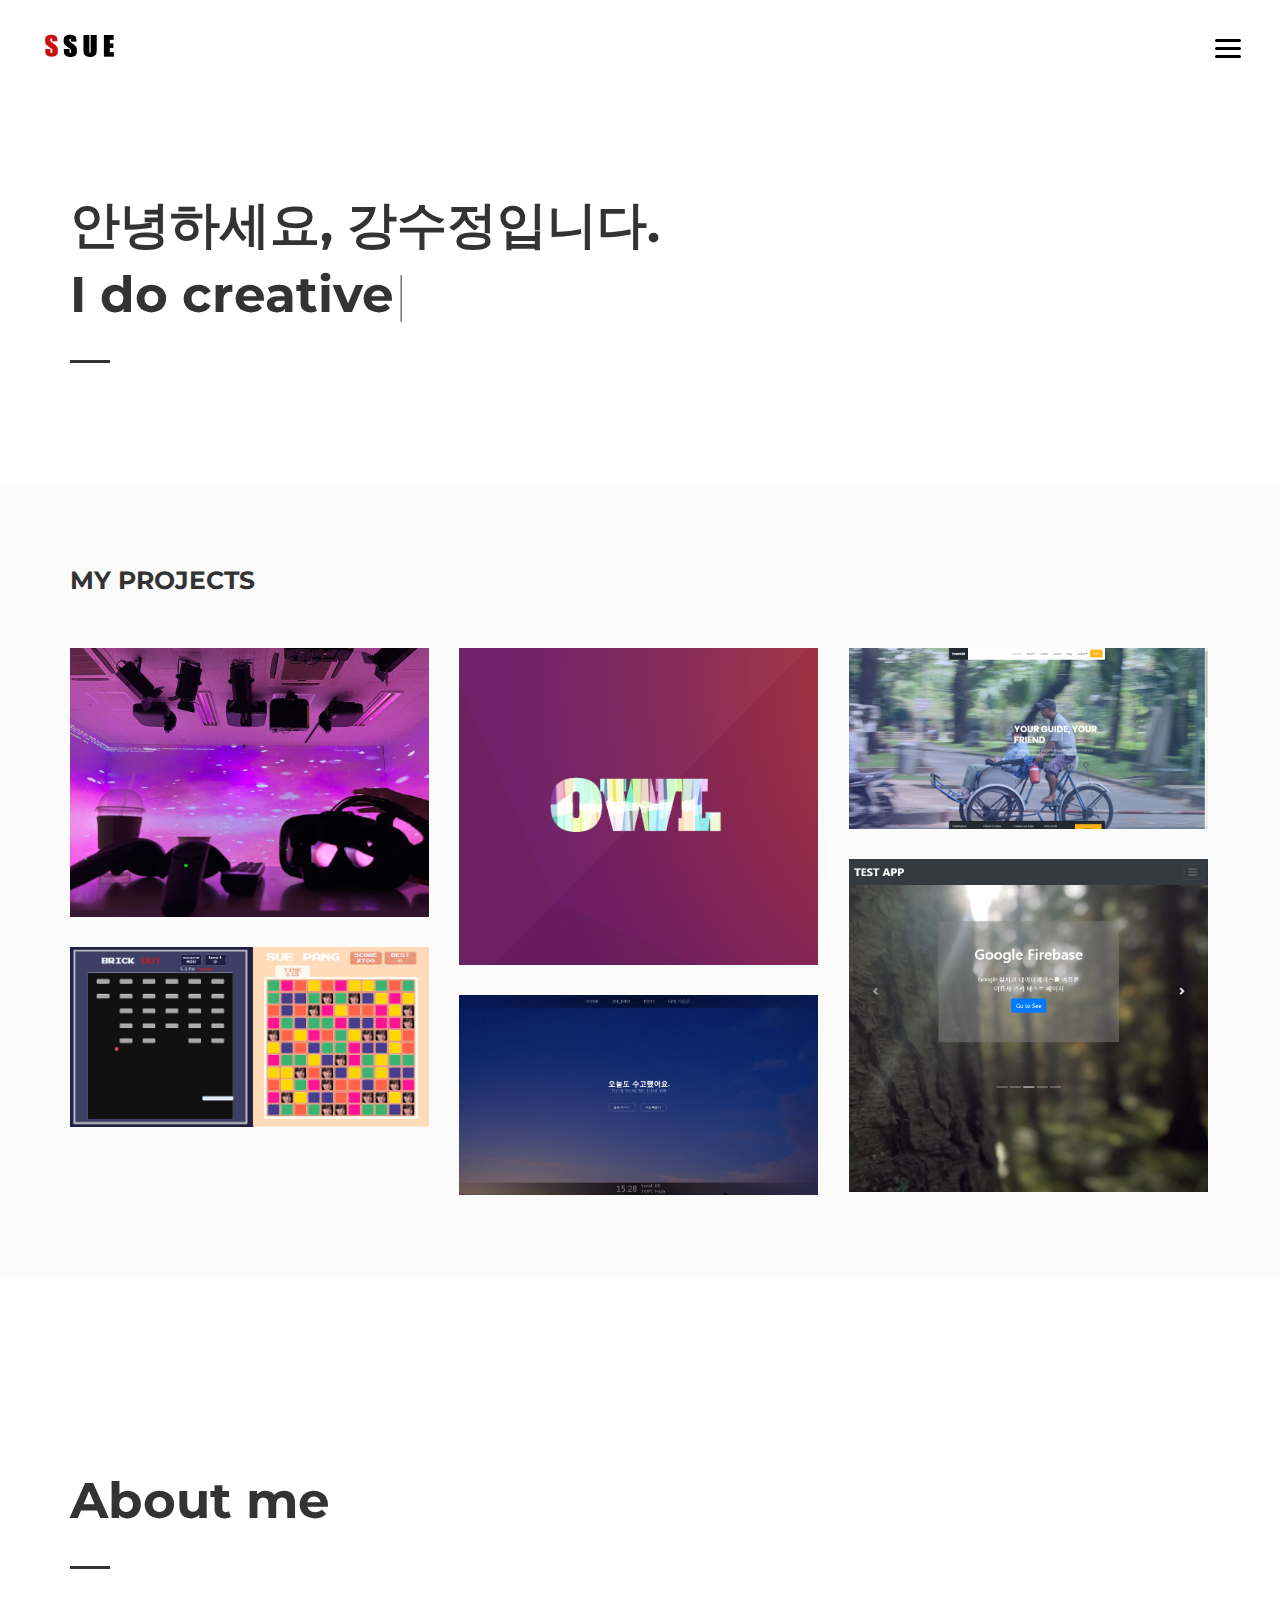
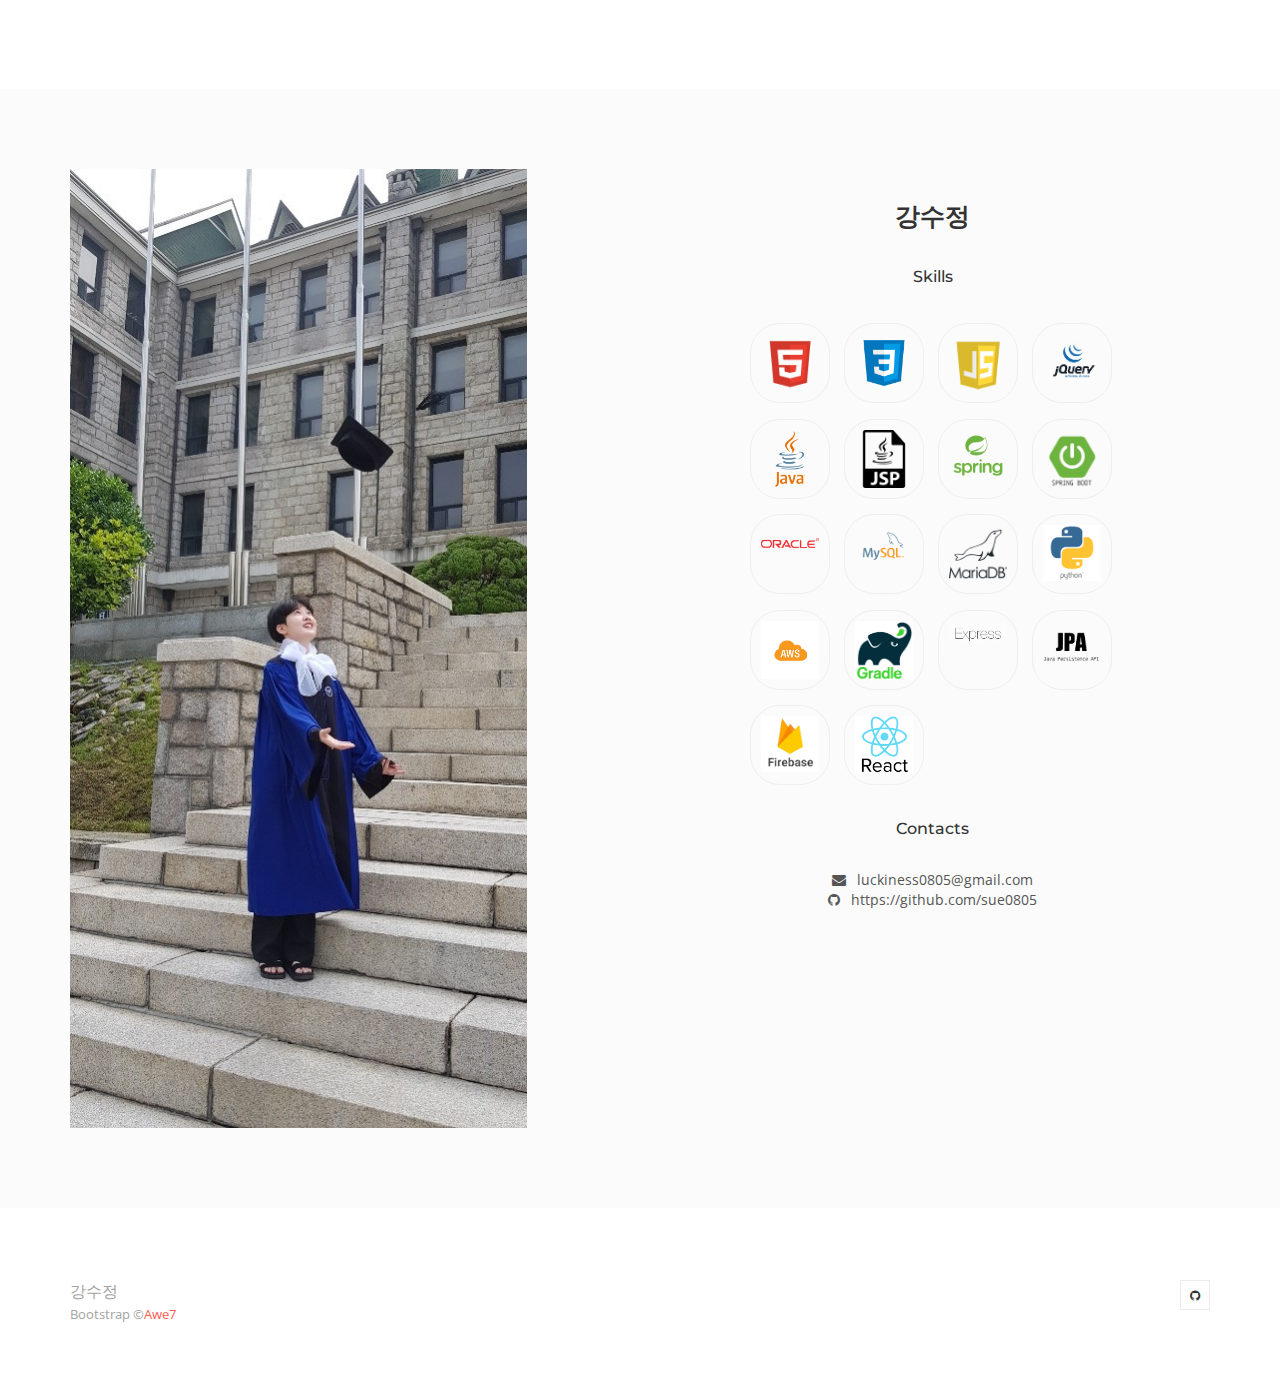
==== commit a3e36d8c: "upload" ====
--- a/index.html
+++ b/index.html
@@ -44,8 +44,6 @@
 							</li>
 							<li class="current-menu-item"><a href="#about">About</a>
 							</li>
-							<li><a href="#guestbook">Guest Book</a>
-							</li>
 						</ul><!--  -->
 						
 					</nav><!-- End / overlay-menu -->
@@ -97,6 +95,41 @@
 						<div class="grid-css grid-css--masonry" data-col-lg="3" data-col-md="2" data-col-sm="2" data-col-xs="1" data-gap="30">
 							<div class="grid__inner">
 								<div class="grid-sizer"></div>
+								<div class="grid-item">
+									<div class="grid-item__inner">
+										<div class="grid-item__content-wrapper">
+											
+											<!-- work -->
+											<div class="work"><a href="ai.html">
+													
+													<!-- hoverbox ef-slide-bottom -->
+													<div class="hoverbox ef-slide-bottom light">
+														
+														<!-- hb_front -->
+														<div class="hb_front"><img src="assets/img/works/ai/01.jpg" alt="ai contents"/>
+														</div><!-- End / hb_front -->
+														
+														
+														<!-- hb_back -->
+														<div class="hb_back">
+															<h2 class="work__title">AI Media Contents</h2>
+															<span class="work__text" style="color: #999;">REVISIONIZE & Journey's End</span>
+															<hr>
+															<div class="hb_skill_container">
+																<div class="hb_skill"><img src="assets/img/skills/python.png" /></div>
+																<div class="hb_skill"><img src="assets/img/skills/api.jpg" /></div>
+																<div class="hb_skill"><img src="assets/img/skills/ue.png" /></div>
+															</div>
+															<!-- <span class="work__text">자세히 보기</span> -->
+														</div><!-- End / hb_back -->
+														
+													</div><!-- End / hoverbox ef-slide-bottom -->
+													</a>
+											</div><!-- End / work -->
+											
+										</div>
+									</div>
+								</div>
 								<div class="grid-item">
 									<div class="grid-item__inner">
 										<div class="grid-item__content-wrapper">
@@ -390,83 +423,6 @@
 				<input type="text" value="luckiness0805@gmail.com" id="emailcopy">
 			</div>
 			<!-- End / Content-->
-
-				<!-- Content-->
-			<div id="guestbook" class="wil-content">
-				
-				<!-- Section -->
-				<section class="awe-section">
-					<div class="container">
-						
-						<!-- page-title -->
-						<div class="page-title pb-40">
-							<h2 class="page-title__title">Write Anything</h2>
-							<p class="page-title__text">방명록을 남겨주세요.</p>
-							<div class="page-title__divider"></div>
-						</div><!-- End / page-title -->
-						
-					</div>
-				</section>
-				<!-- End / Section -->
-				
-				
-				<!-- Section -->
-				<section class="awe-section bg-gray">
-					<div class="container">
-						<div class="guestbook"></div>
-						
-						<div class="awe-text-center mt-50">
-							<a class="md-btn md-btn--outline-primary " id="guestbook-load">Load more
-							</a>
-						</div>
-					</div>
-				</section>
-				<!-- End / Section -->
-
-				<section class="awe-section bg-gray">
-					<div class="container">
-						<div class="form-wrapper">
-							
-							<!-- form-item -->
-							<div class="form-item form-item--half">
-								<input class="form-control" type="text" name="input" required="true" placeholder="Your name"/>
-							</div><!-- End / form-item -->
-							
-							
-							<!-- form-item -->
-							<div class="form-item form-item--half">
-								<input class="form-control" type="text" name="input" placeholder="Your email"/>
-							</div><!-- End / form-item -->
-							
-							
-							<!-- form-item -->
-							<div class="form-item">
-								<input class="form-control" type="text" name="input" required="true" placeholder="Subject"/>
-							</div><!-- End / form-item -->
-							
-							
-							<!-- form-item -->
-							<div class="form-item">
-								<textarea class="form-control" placeholder="Your message" style="min-height:200px;"></textarea>
-							</div><!-- End / form-item -->
-							
-							
-							<!-- form-item -->
-							<div class="form-item">
-								<a id="guestbook-submit" class="md-btn md-btn--primary md-btn--lg ">Submit
-								</a>
-							</div><!-- End / form-item -->
-							
-						</div>
-					</div>
-				</section>
-				<!-- End / Section -->
-				
-			</div>
-			<!-- End / Content-->
-				
-			</div>
-			<!-- End / Content-->
 			
 			<!-- footer -->
 			<div class="footer">
@@ -504,7 +460,6 @@
 		<script type="text/javascript" src="assets/vendors/menu/menu.js"></script>
 		<script type="text/javascript" src="assets/vendors/typed/typed.min.js"></script>
 		<!-- App-->
-		<script type="text/javascript" src="assets/js/guestbook.js"></script>
 		<script type="text/javascript" src="assets/js/main.js"></script>
 	</body>
 </html>--- a/assets/css/main.css
+++ b/assets/css/main.css
@@ -40,150 +40,162 @@
 /* 1. base
 --------------------------------------------------------------------------------*/
 
-a[disabled], input[disabled], button[disabled], textarea[disabled] {
-    cursor: not-allowed !important;
-    opacity: .5 !important;
-}
-
-a:focus, input:focus, button:focus, textarea:focus {
-    outline: none;
+a[disabled],
+input[disabled],
+button[disabled],
+textarea[disabled] {
+  cursor: not-allowed !important;
+  opacity: 0.5 !important;
+}
+
+a:focus,
+input:focus,
+button:focus,
+textarea:focus {
+  outline: none;
 }
 
 p {
-    margin-top: 0;
-    margin-bottom: 10px;
+  margin-top: 0;
+  margin-bottom: 10px;
 }
 
 img {
-    max-width: 100%;
-    height: auto;
-    border: 0;
+  max-width: 100%;
+  height: auto;
+  border: 0;
 }
 
 .page-wrap {
-    overflow: hidden;
+  overflow: hidden;
 }
 
 .awe-section {
-    position: relative;
-    background-repeat: no-repeat;
-    background-size: cover;
-    background-position: center center;
-    z-index: 9;
-    padding-top: 50px;
-    padding-bottom: 50px;
+  position: relative;
+  background-repeat: no-repeat;
+  background-size: cover;
+  background-position: center center;
+  z-index: 9;
+  padding-top: 50px;
+  padding-bottom: 50px;
 }
 
 @media (min-width: 320px) {
-    .awe-section {
-        padding-top: calc(6.81818vw + 28.18182px);
-        padding-bottom: calc(6.81818vw + 28.18182px);
-    }
+  .awe-section {
+    padding-top: calc(6.81818vw + 28.18182px);
+    padding-bottom: calc(6.81818vw + 28.18182px);
+  }
 }
 
 @media (min-width: 1200px) {
-    .awe-section {
-        padding-top: 110px;
-        padding-bottom: 110px;
-    }
-}
-
-.awe-text-left, .text-left {
-    text-align: left !important;
-}
-
-.awe-text-center, .text-center {
-    text-align: center !important;
-}
-
-.awe-text-right, .text-right {
-    text-align: right !important;
+  .awe-section {
+    padding-top: 110px;
+    padding-bottom: 110px;
+  }
+}
+
+.awe-text-left,
+.text-left {
+  text-align: left !important;
+}
+
+.awe-text-center,
+.text-center {
+  text-align: center !important;
+}
+
+.awe-text-right,
+.text-right {
+  text-align: right !important;
 }
 
 .awe-text-underline {
-    text-decoration: underline !important;
+  text-decoration: underline !important;
 }
 
 .awe-round {
-    border-radius: 5px !important;
+  border-radius: 5px !important;
 }
 
 .awe-pill {
-    border-radius: 50% !important;
+  border-radius: 50% !important;
 }
 
 .awe-tb {
-    display: table;
-    width: 100%;
-    height: 100%;
+  display: table;
+  width: 100%;
+  height: 100%;
 }
 
 .awe-tb__cell {
-    display: table-cell;
-    vertical-align: middle;
-}
-
-.awe-overlay, [data-gradient-bg] > canvas {
-    position: absolute;
-    width: 100%;
-    height: 100%;
-    top: 0;
-    left: 0;
-    z-index: -1;
+  display: table-cell;
+  vertical-align: middle;
+}
+
+.awe-overlay,
+[data-gradient-bg] > canvas {
+  position: absolute;
+  width: 100%;
+  height: 100%;
+  top: 0;
+  left: 0;
+  z-index: -1;
 }
 
 .awe-overlay {
-    background-color: rgba(0, 0, 0, .4);
+  background-color: rgba(0, 0, 0, 0.4);
 }
 
 .bg-fixed {
-    background-attachment: fixed;
+  background-attachment: fixed;
 }
 
 .awe-bg-cover {
-    background-repeat: no-repeat;
-    background-size: cover;
-    background-position: center center;
+  background-repeat: no-repeat;
+  background-size: cover;
+  background-position: center center;
 }
 
 .full {
-    width: 100%;
-    height: 100vh;
+  width: 100%;
+  height: 100vh;
 }
 
 .embed-responsive {
-    position: relative;
-    display: block;
-    height: 0;
-    padding: 0;
-    overflow: hidden;
+  position: relative;
+  display: block;
+  height: 0;
+  padding: 0;
+  overflow: hidden;
 }
 
 .embed-responsive.embed-responsive-4by3 {
-    padding-bottom: 75%;
+  padding-bottom: 75%;
 }
 
 .embed-responsive.embed-responsive-16by9 {
-    padding-bottom: 56.25%;
-}
-
-.embed-responsive .embed-responsive-item, .embed-responsive iframe,
-.embed-responsive embed, .embed-responsive object {
-    position: absolute;
-    top: 0;
-    bottom: 0;
-    left: 0;
-    width: 100%;
-    height: 100%;
-    border: 0;
+  padding-bottom: 56.25%;
+}
+
+.embed-responsive .embed-responsive-item,
+.embed-responsive iframe,
+.embed-responsive embed,
+.embed-responsive object {
+  position: absolute;
+  top: 0;
+  bottom: 0;
+  left: 0;
+  width: 100%;
+  height: 100%;
+  border: 0;
 }
 
 /* table Responsive */
 
 .table-responsive-01 {
-    width: 100%;
-    overflow-y: hidden;
-    overflow-x: auto;
+  width: 100%;
+  overflow-y: hidden;
+  overflow-x: auto;
 }
 
 .table-responsive-01 table > thead > tr > th,
@@ -192,2727 +204,2832 @@
 .table-responsive-01 table > tbody > tr > td,
 .table-responsive-01 table > tfoot > tr > th,
 .table-responsive-01 table > tfoot > tr > td {
-    white-space: nowrap;
+  white-space: nowrap;
 }
 
 @media (max-width: 991px) {
-    .table-responsive-02 table, .table-responsive-02 thead,
-    .table-responsive-02 tbody, .table-responsive-02 th, .table-responsive-02 td,
-    .table-responsive-02 tr {
-        display: block;
-    }
-
-    .table-responsive-02 thead {
-        border-top: 1px solid #e8e8e8 !important;
-        border-bottom: none !important;
-    }
-
-    .table-responsive-02 thead tr {
-        position: absolute;
-        top: -9999px;
-        left: -9999px;
-    }
-
-    .table-responsive-02 tr {
-        padding: 15px 0;
-        border-left: 1px solid #e8e8e8;
-        border-right: 1px solid #e8e8e8;
-    }
-
-    .table-responsive-02 td {
-        position: relative;
-        padding: 15px 10px 15px 30% !important;
-    }
-
-    .table-responsive-02 td:before {
-        content: attr(data-th);
-        position: absolute;
-        top: 15px;
-        left: 20px;
-        width: 25%;
-        padding-right: 10px;
-    }
+  .table-responsive-02 table,
+  .table-responsive-02 thead,
+  .table-responsive-02 tbody,
+  .table-responsive-02 th,
+  .table-responsive-02 td,
+  .table-responsive-02 tr {
+    display: block;
+  }
+
+  .table-responsive-02 thead {
+    border-top: 1px solid #e8e8e8 !important;
+    border-bottom: none !important;
+  }
+
+  .table-responsive-02 thead tr {
+    position: absolute;
+    top: -9999px;
+    left: -9999px;
+  }
+
+  .table-responsive-02 tr {
+    padding: 15px 0;
+    border-left: 1px solid #e8e8e8;
+    border-right: 1px solid #e8e8e8;
+  }
+
+  .table-responsive-02 td {
+    position: relative;
+    padding: 15px 10px 15px 30% !important;
+  }
+
+  .table-responsive-02 td:before {
+    content: attr(data-th);
+    position: absolute;
+    top: 15px;
+    left: 20px;
+    width: 25%;
+    padding-right: 10px;
+  }
 }
 
 a {
-    color: #ff594f;
+  color: #ff594f;
 }
 
 a:hover {
-    text-decoration: line-through;
-    color: #ff594f;
+  text-decoration: line-through;
+  color: #ff594f;
 }
 
 a:focus {
-    text-decoration: none;
+  text-decoration: none;
 }
 
 ::-moz-selection {
-    color: #fff;
-    background-color: #333;
+  color: #fff;
+  background-color: #333;
 }
 
 ::selection {
-    color: #fff;
-    background-color: #333;
+  color: #fff;
+  background-color: #333;
 }
 
 .awe-section {
-    padding-top: 40px;
-    padding-bottom: 40px;
+  padding-top: 40px;
+  padding-bottom: 40px;
 }
 
 @media (min-width: 320px) {
-    .awe-section {
-        padding-top: calc(4.54545vw + 25.45455px);
-        padding-bottom: calc(4.54545vw + 25.45455px);
-    }
+  .awe-section {
+    padding-top: calc(4.54545vw + 25.45455px);
+    padding-bottom: calc(4.54545vw + 25.45455px);
+  }
 }
 
 @media (min-width: 1200px) {
-    .awe-section {
-        padding-top: 80px;
-        padding-bottom: 80px;
-    }
+  .awe-section {
+    padding-top: 80px;
+    padding-bottom: 80px;
+  }
 }
 
 hr {
-    margin-top: 10px;
-    margin-bottom: 10px;
-    border-color: #ebebeb;
+  margin-top: 10px;
+  margin-bottom: 10px;
+  border-color: #ebebeb;
 }
 
 .page-wrap {
-    position: relative;
+  position: relative;
 }
 
 /* 2. button
 --------------------------------------------------------------------------------*/
 
 .md-btn {
-    display: inline-block;
-    border: 1px solid #ebebeb;
-    box-shadow: none;
-    outline: none;
-    margin: 0;
-    text-align: center;
-    font-size: 12px;
-    padding: 10px 20px;
-    color: #000;
-    background-color: #eee;
-    transition: all .3s ease;
-    text-decoration: none;
-    vertical-align: middle;
-    overflow: hidden;
-    cursor: pointer;
-    font-family: "Montserrat", sans-serif;
-    line-height: 1;
-    letter-spacing: 1px;
-    text-transform: uppercase;
+  display: inline-block;
+  border: 1px solid #ebebeb;
+  box-shadow: none;
+  outline: none;
+  margin: 0;
+  text-align: center;
+  font-size: 12px;
+  padding: 10px 20px;
+  color: #000;
+  background-color: #eee;
+  transition: all 0.3s ease;
+  text-decoration: none;
+  vertical-align: middle;
+  overflow: hidden;
+  cursor: pointer;
+  font-family: "Montserrat", sans-serif;
+  line-height: 1;
+  letter-spacing: 1px;
+  text-transform: uppercase;
 }
 
 .md-btn:hover {
-    background-color: #ebebeb;
-    color: #000;
-    text-decoration: line-through;
+  background-color: #ebebeb;
+  color: #000;
+  text-decoration: line-through;
 }
 
 .md-btn[disabled] {
-    opacity: .65;
-    cursor: not-allowed;
+  opacity: 0.65;
+  cursor: not-allowed;
 }
 
 .md-btn--primary {
-    background-color: #ff594f;
-    color: #fff;
+  background-color: #ff594f;
+  color: #fff;
 }
 
 .md-btn--primary:hover {
-    background-color: rgba(255, 89, 79, .8);
-    color: #fff;
+  background-color: rgba(255, 89, 79, 0.8);
+  color: #fff;
 }
 
 .md-btn--primary:focus {
-    background-color: #000;
-    color: #fff;
+  background-color: #000;
+  color: #fff;
 }
 
 .md-btn--success {
-    background-color: #5cb85c;
-    color: #fff;
+  background-color: #5cb85c;
+  color: #fff;
 }
 
 .md-btn--success:hover {
-    background-color: #449d44;
-    color: #fff;
+  background-color: #449d44;
+  color: #fff;
 }
 
 .md-btn--success:focus {
-    background-color: #449d44;
-    color: #fff;
+  background-color: #449d44;
+  color: #fff;
 }
 
 .md-btn--info {
-    background-color: #5bc0de;
-    color: #fff;
+  background-color: #5bc0de;
+  color: #fff;
 }
 
 .md-btn--info:hover {
-    background-color: #31b0d5;
-    color: #fff;
+  background-color: #31b0d5;
+  color: #fff;
 }
 
 .md-btn--info:focus {
-    background-color: #31b0d5;
-    color: #fff;
+  background-color: #31b0d5;
+  color: #fff;
 }
 
 .md-btn--warning {
-    background-color: #f0ad4e;
-    color: #fff;
+  background-color: #f0ad4e;
+  color: #fff;
 }
 
 .md-btn--warning:hover {
-    background-color: #ec971f;
-    color: #fff;
+  background-color: #ec971f;
+  color: #fff;
 }
 
 .md-btn--warning:focus {
-    background-color: #ec971f;
-    color: #fff;
+  background-color: #ec971f;
+  color: #fff;
 }
 
 .md-btn--danger {
-    background-color: #d9534f;
-    color: #fff;
+  background-color: #d9534f;
+  color: #fff;
 }
 
 .md-btn--danger:hover {
-    background-color: #c9302c;
-    color: #fff;
+  background-color: #c9302c;
+  color: #fff;
 }
 
 .md-btn--danger:focus {
-    background-color: #c9302c;
-    color: #fff;
+  background-color: #c9302c;
+  color: #fff;
 }
 
 .md-btn--link {
-    background-color: transparent;
-    color: #fe6565;
+  background-color: transparent;
+  color: #fe6565;
 }
 
 .md-btn--link:hover {
-    background-color: transparent;
-    color: #fe6565;
-    text-decoration: underline;
+  background-color: transparent;
+  color: #fe6565;
+  text-decoration: underline;
 }
 
 .md-btn--link:focus {
-    background-color: transparent;
-    color: #fe6565;
+  background-color: transparent;
+  color: #fe6565;
 }
 
 .md-btn--dark {
-    background-color: #000;
-    color: #fff;
+  background-color: #000;
+  color: #fff;
 }
 
 .md-btn--dark:hover {
-    background-color: #fe6565;
-    color: #fff;
+  background-color: #fe6565;
+  color: #fff;
 }
 
 .md-btn--dark:focus {
-    background-color: #fe6565;
-    color: #fff;
+  background-color: #fe6565;
+  color: #fff;
 }
 
 .md-btn--xs {
-    padding: 6px 15px;
-    font-size: 12px;
+  padding: 6px 15px;
+  font-size: 12px;
 }
 
 .md-btn--sm {
-    padding: 8px 15px;
-    min-width: 100px;
-    font-size: 12px;
+  padding: 8px 15px;
+  min-width: 100px;
+  font-size: 12px;
 }
 
 .md-btn--md {
-    padding: 10px 20px;
-    min-width: 140px;
-    font-size: 14px;
+  padding: 10px 20px;
+  min-width: 140px;
+  font-size: 14px;
 }
 
 .md-btn--lg {
-    padding: 14px 24px;
-    min-width: 160px;
-    font-size: 16px;
+  padding: 14px 24px;
+  min-width: 160px;
+  font-size: 16px;
 }
 
 .md-btn--square {
-    border-radius: 0;
+  border-radius: 0;
 }
 
 .md-btn--round {
-    border-radius: 5px;
+  border-radius: 5px;
 }
 
 .md-btn--pill {
-    border-radius: 40px;
+  border-radius: 40px;
 }
 
 .md-btn--block {
-    display: block;
-    width: 100%;
+  display: block;
+  width: 100%;
 }
 
 .md-btn--disabled {
-    opacity: .65;
-    cursor: not-allowed;
+  opacity: 0.65;
+  cursor: not-allowed;
 }
 
 .md-btn--outline-primary {
-    background-color: transparent;
+  background-color: transparent;
 }
 
 .md-btn--outline-primary:hover {
-    background-color: #ff594f;
-    border-color: #ff594f;
-    color: #fff;
+  background-color: #ff594f;
+  border-color: #ff594f;
+  color: #fff;
 }
 
 /* 3. form-item
 --------------------------------------------------------------------------------*/
 
 input:not([type="button"]):not([type="submit"]):not([type="radio"]):not([type="checkbox"]):not([type="color"]),
-select2, textarea, select, product__number:not([type="text"]) {
-    box-shadow: none;
-    outline: none;
-    margin: 0;
-    border-radius: 0;
-    padding: 0 15px;
-    line-height: 48px;
-    border: 1px solid #ebebeb;
-    color: #c0c0c0;
-    font-size: 14px;
-    vertical-align: middle;
-    height: 50px;
-    width: 100%;
+select2,
+textarea,
+select,
+product__number:not([type="text"]) {
+  box-shadow: none;
+  outline: none;
+  margin: 0;
+  border-radius: 0;
+  padding: 0 15px;
+  line-height: 48px;
+  border: 1px solid #ebebeb;
+  color: #c0c0c0;
+  font-size: 14px;
+  vertical-align: middle;
+  height: 50px;
+  width: 100%;
 }
 
 input:not([type="button"]):not([type="submit"]):not([type="radio"]):not([type="checkbox"]):not([type="color"])::-webkit-input-placeholder,
-select2::-webkit-input-placeholder, textarea::-webkit-input-placeholder,
+select2::-webkit-input-placeholder,
+textarea::-webkit-input-placeholder,
 select::-webkit-input-placeholder,
 product__number:not([type="text"])::-webkit-input-placeholder {
-    color: #c0c0c0;
-    text-transform: capitalize;
+  color: #c0c0c0;
+  text-transform: capitalize;
 }
 
 input:not([type="button"]):not([type="submit"]):not([type="radio"]):not([type="checkbox"]):not([type="color"])::-moz-placeholder,
-select2::-moz-placeholder, textarea::-moz-placeholder, select::-moz-placeholder,
+select2::-moz-placeholder,
+textarea::-moz-placeholder,
+select::-moz-placeholder,
 product__number:not([type="text"])::-moz-placeholder {
-    color: #c0c0c0;
-    text-transform: capitalize;
+  color: #c0c0c0;
+  text-transform: capitalize;
 }
 
 input:not([type="button"]):not([type="submit"]):not([type="radio"]):not([type="checkbox"]):not([type="color"]):-moz-placeholder,
-select2:-moz-placeholder, textarea:-moz-placeholder, select:-moz-placeholder,
+select2:-moz-placeholder,
+textarea:-moz-placeholder,
+select:-moz-placeholder,
 product__number:not([type="text"]):-moz-placeholder {
-    color: #c0c0c0;
-    text-transform: capitalize;
+  color: #c0c0c0;
+  text-transform: capitalize;
 }
 
 input:not([type="button"]):not([type="submit"]):not([type="radio"]):not([type="checkbox"]):not([type="color"]):-ms-input-placeholder,
-select2:-ms-input-placeholder, textarea:-ms-input-placeholder,
+select2:-ms-input-placeholder,
+textarea:-ms-input-placeholder,
 select:-ms-input-placeholder,
 product__number:not([type="text"]):-ms-input-placeholder {
-    color: #c0c0c0;
-    text-transform: capitalize;
+  color: #c0c0c0;
+  text-transform: capitalize;
 }
 
 input:not([type="button"]):not([type="submit"]):not([type="radio"]):not([type="checkbox"]):not([type="color"])[disabled],
-select2[disabled], textarea[disabled], select[disabled],
+select2[disabled],
+textarea[disabled],
+select[disabled],
 product__number:not([type="text"])[disabled] {
-    opacity: .65;
-    cursor: not-allowed;
+  opacity: 0.65;
+  cursor: not-allowed;
 }
 
 input:not([type="button"]):not([type="submit"]):not([type="radio"]):not([type="checkbox"]):not([type="color"]),
 textarea {
-    -webkit-appearance: none;
-       -moz-appearance: none;
-            appearance: none;
-}
-
-input[type="checkbox"], input[type="radio"] {
-    width: auto !important;
+  -webkit-appearance: none;
+  -moz-appearance: none;
+  appearance: none;
+}
+
+input[type="checkbox"],
+input[type="radio"] {
+  width: auto !important;
 }
 
 textarea {
-    line-height: 1.3;
-    padding-top: 10px;
-    padding-bottom: 10px;
-    min-height: 80px;
-    resize: none;
+  line-height: 1.3;
+  padding-top: 10px;
+  padding-bottom: 10px;
+  min-height: 80px;
+  resize: none;
 }
 
 /* Typography */
 
 body {
-    margin: 0;
-    padding: 0;
-    line-height: 1.4;
-    font-size: 16px;
-    font-weight: 400;
-    font-family: "Open Sans", sans-serif;
-    color: #555;
+  margin: 0;
+  padding: 0;
+  line-height: 1.4;
+  font-size: 16px;
+  font-weight: 400;
+  font-family: "Open Sans", sans-serif;
+  color: #555;
 }
 
 body.awe-skin-dark {
-    background-color: #333;
+  background-color: #333;
 }
 
 .awe-skin-dark {
-    color: rgba(255, 255, 255, .8);
-}
-
-.awe-skin-dark h1, .awe-skin-dark h2, .awe-skin-dark h3, .awe-skin-dark h4,
-.awe-skin-dark h5, .awe-skin-dark h6 {
-    color: #fff;
+  color: rgba(255, 255, 255, 0.8);
+}
+
+.awe-skin-dark h1,
+.awe-skin-dark h2,
+.awe-skin-dark h3,
+.awe-skin-dark h4,
+.awe-skin-dark h5,
+.awe-skin-dark h6 {
+  color: #fff;
 }
 
 p {
-    margin-bottom: 16px;
+  margin-bottom: 16px;
 }
 
 a {
-    transition: all .3s ease;
-}
-
-a, input, textarea, select {
-    outline: none;
-}
-
-h1, h2, h3, h4, h5, h6 {
-    font-weight: 700;
-    line-height: 1.4;
-    color: #333;
-    font-family: "Montserrat", sans-serif;
-}
-
-h1 a, h2 a, h3 a, h4 a, h5 a, h6 a {
-    color: inherit;
-    text-decoration: none;
-}
-
-h1 a:hover, h2 a:hover, h3 a:hover, h4 a:hover, h5 a:hover, h6 a:hover {
-    color: inherit;
-    text-decoration: none;
+  transition: all 0.3s ease;
+}
+
+a,
+input,
+textarea,
+select {
+  outline: none;
+}
+
+h1,
+h2,
+h3,
+h4,
+h5,
+h6 {
+  font-weight: 700;
+  line-height: 1.4;
+  color: #333;
+  font-family: "Montserrat", sans-serif;
+}
+
+h1 a,
+h2 a,
+h3 a,
+h4 a,
+h5 a,
+h6 a {
+  color: inherit;
+  text-decoration: none;
+}
+
+h1 a:hover,
+h2 a:hover,
+h3 a:hover,
+h4 a:hover,
+h5 a:hover,
+h6 a:hover {
+  color: inherit;
+  text-decoration: none;
 }
 
 h1 {
-    font-size: 60px;
+  font-size: 60px;
 }
 
 h2 {
-    font-size: 44px;
+  font-size: 44px;
 }
 
 h3 {
-    font-size: 34px;
+  font-size: 34px;
 }
 
 h4 {
-    font-size: 25px;
+  font-size: 25px;
 }
 
 h5 {
-    font-size: 18px;
+  font-size: 18px;
 }
 
 h6 {
-    font-size: 14px;
-}
-
-h3, h1, h2, h3 {
-    margin-top: 30px;
-    margin-bottom: 15px;
-}
-
-h4, h5, h6 {
-    margin-top: 20px;
-    margin-bottom: 10px;
+  font-size: 14px;
+}
+
+h3,
+h1,
+h2,
+h3 {
+  margin-top: 30px;
+  margin-bottom: 15px;
+}
+
+h4,
+h5,
+h6 {
+  margin-top: 20px;
+  margin-bottom: 10px;
 }
 
 img {
-    max-width: 100%;
+  max-width: 100%;
 }
 
 blockquote {
-    position: relative;
-    font-family: "Montserrat", sans-serif;
-    font-size: 18px;
-    border: 0;
-    padding: 0;
-    margin: 0;
-    margin-bottom: 30px;
+  position: relative;
+  font-family: "Montserrat", sans-serif;
+  font-size: 18px;
+  border: 0;
+  padding: 0;
+  margin: 0;
+  margin-bottom: 30px;
 }
 
 blockquote p {
-    font-style: italic;
-    margin-bottom: 0;
+  font-style: italic;
+  margin-bottom: 0;
 }
 
 blockquote i {
-    font-size: 40px !important;
-    margin-bottom: 20px;
+  font-size: 40px !important;
+  margin-bottom: 20px;
 }
 
 blockquote cite {
-    display: block;
-    font-size: 16px;
-    font-style: normal;
-    font-family: "Open Sans", sans-serif;
-    font-weight: 700;
-    margin-top: 15px;
+  display: block;
+  font-size: 16px;
+  font-style: normal;
+  font-family: "Open Sans", sans-serif;
+  font-weight: 700;
+  margin-top: 15px;
 }
 
 blockquote small {
-    font-weight: 400;
+  font-weight: 400;
 }
 
 @media (min-width: 768px) {
-    blockquote {
-        font-size: 24px;
-    }
+  blockquote {
+    font-size: 24px;
+  }
 }
 
 abbr {
-    color: #67dee8;
-    border-width: 2px;
-}
-
-mark, .mark {
-    background-color: #ff594f;
-    color: #fff;
+  color: #67dee8;
+  border-width: 2px;
+}
+
+mark,
+.mark {
+  background-color: #ff594f;
+  color: #fff;
 }
 
 ul {
-    list-style: none;
-    margin: 0;
-    padding: 0;
+  list-style: none;
+  margin: 0;
+  padding: 0;
 }
 
 /* 4. button
 --------------------------------------------------------------------------------*/
 
 .btn {
-    text-transform: uppercase;
+  text-transform: uppercase;
 }
 
 .btn-custom {
-    position: relative;
-    padding-right: 50px;
+  position: relative;
+  padding-right: 50px;
 }
 
 .btn-custom:after {
-    content: '\F178';
-    font-family: 'fontAwesome';
-    position: absolute;
-    top: 50%;
-    right: 12px;
-    transform: translateY(-50%);
+  content: "\F178";
+  font-family: "fontAwesome";
+  position: absolute;
+  top: 50%;
+  right: 12px;
+  transform: translateY(-50%);
 }
 
 /* 5. about
 --------------------------------------------------------------------------------*/
 
 .about__subtitle {
-    color: #333;
-    margin-bottom: 30px;
-    font-family: "Montserrat", sans-serif;
-    font-weight: 500;
-    text-align: center;
+  color: #333;
+  margin-bottom: 30px;
+  font-family: "Montserrat", sans-serif;
+  font-weight: 500;
+  text-align: center;
 }
 
 .about__title {
-    font-size: 25px;
-    font-weight: bold;
-    text-transform: uppercase;
-    margin-top: 0;
-    margin-bottom: 10px;
-    text-align: center;
+  font-size: 25px;
+  font-weight: bold;
+  text-transform: uppercase;
+  margin-top: 0;
+  margin-bottom: 10px;
+  text-align: center;
 }
 
 .about_photo {
-    height: 100%;
+  height: 100%;
 }
 .about__text {
-    font-size: 14px;
-    margin-bottom: 40px;
-    text-align: center;
+  font-size: 14px;
+  margin-bottom: 40px;
+  text-align: center;
 }
 
 .about__text p {
-    margin-bottom: 20px;
+  margin-bottom: 20px;
 }
 
 .about__text a {
-    color: #555555;
-}
-
-.about__text a:hover{
-    text-decoration: none;
+  color: #555555;
+}
+
+.about__text a:hover {
+  text-decoration: none;
 }
 
 .about__skills {
-    width: 375px;
-    margin: auto;
+  width: 375px;
+  margin: auto;
 }
 
 .about__skills div {
-    display: inline-block;
-    width: 80px;
-    height: 80px;
-    padding: 10px;
-    border: 1px solid #eee;
-    margin: 5px;
-    border-radius: 30px;
-    overflow: hidden;
-}
-
-.about__skills div:hover{
-    background-color: #fff;
-}
-
-.about__skills img{
-    width: 60px;
+  display: inline-block;
+  width: 80px;
+  height: 80px;
+  padding: 10px;
+  border: 1px solid #eee;
+  margin: 5px;
+  border-radius: 30px;
+  overflow: hidden;
+}
+
+.about__skills div:hover {
+  background-color: #fff;
+}
+
+.about__skills img {
+  width: 60px;
 }
 
 .about__photo__subtext {
-    margin: 10px;
-    margin-top: -20px;
-    color: #c0c0c0;
-    text-align: right;
-    opacity: 0.5;
-    font-size: 10px;
-}
-
-#emailcopy{
-    margin-top: -50%;
-    z-index: -10;
+  margin: 10px;
+  margin-top: -20px;
+  color: #c0c0c0;
+  text-align: right;
+  opacity: 0.5;
+  font-size: 10px;
+}
+
+#emailcopy {
+  margin-top: -50%;
+  z-index: -10;
 }
 
 /* 6. contact
 --------------------------------------------------------------------------------*/
 
 .contact {
-    position: relative;
-    padding-left: 55px;
-    margin-bottom: 30px;
-    z-index: 9;
+  position: relative;
+  padding-left: 55px;
+  margin-bottom: 30px;
+  z-index: 9;
 }
 
 .contact__icon {
-    position: absolute;
-    top: 5px;
-    left: 0;
-    width: 40px;
-    height: 40px;
-    line-height: 40px;
-    border-radius: 50%;
-    text-align: center;
-    border: 1px solid #ff594f;
-    color: #ff594f;
-    font-size: 20px;
+  position: absolute;
+  top: 5px;
+  left: 0;
+  width: 40px;
+  height: 40px;
+  line-height: 40px;
+  border-radius: 50%;
+  text-align: center;
+  border: 1px solid #ff594f;
+  color: #ff594f;
+  font-size: 20px;
 }
 
 .contact__title {
-    font-size: 16px;
-    font-weight: 600;
-    text-transform: uppercase;
-    letter-spacing: 1px;
-    margin-top: 0;
-    margin-bottom: 5px;
+  font-size: 16px;
+  font-weight: 600;
+  text-transform: uppercase;
+  letter-spacing: 1px;
+  margin-top: 0;
+  margin-bottom: 5px;
 }
 
 .contact__text {
-    font-size: 14px;
+  font-size: 14px;
 }
 
 /* 7. form_item
 --------------------------------------------------------------------------------*/
 
 .form-item {
-    margin-bottom: 25px;
-    overflow: hidden;
+  margin-bottom: 25px;
+  overflow: hidden;
 }
 
 .form__label {
-    display: block;
-    font-family: "Montserrat", sans-serif;
-    text-transform: capitalize;
-    color: #333;
-    margin-bottom: 10px;
+  display: block;
+  font-family: "Montserrat", sans-serif;
+  text-transform: capitalize;
+  color: #333;
+  margin-bottom: 10px;
 }
 
 .form-wrapper {
-    margin: 0 -15px;
-    overflow: hidden;
+  margin: 0 -15px;
+  overflow: hidden;
 }
 
 .form-wrapper .form-item {
-    padding: 0 15px;
+  padding: 0 15px;
 }
 
 .form-item-btn-center {
-    text-align: center;
+  text-align: center;
 }
 
 @media (min-width: 769px) {
-    .form-item--half {
-        width: 50%;
-        float: left;
-    }
-
-    .form-item-btn-right {
-        text-align: right;
-    }
+  .form-item--half {
+    width: 50%;
+    float: left;
+  }
+
+  .form-item-btn-right {
+    text-align: right;
+  }
 }
 
 /* 8. fullscreenmenu
 --------------------------------------------------------------------------------*/
 
 .fullscreenmenu__module {
-    position: fixed;
-    background-color: rgba(0, 0, 0, .8);
-    top: 0;
-    left: 0;
-    right: 0;
-    width: 100%;
-    height: 100%;
+  position: fixed;
+  background-color: rgba(0, 0, 0, 0.8);
+  top: 0;
+  left: 0;
+  right: 0;
+  width: 100%;
+  height: 100%;
+  opacity: 0;
+  visibility: hidden;
+  overflow: hidden;
+  transition: all 0.2s linear;
+}
+
+.open {
+  opacity: 1;
+  visibility: visible;
+  z-index: 99;
+  transition: all 0.2s linear;
+}
+
+.open li {
+  animation: fadeInUp 0.35s ease forwards;
+  animation-delay: 0.1s;
+}
+
+.open li:nth-of-type(2) {
+  animation-delay: 0.15s;
+}
+
+.open li:nth-of-type(3) {
+  animation-delay: 0.25s;
+}
+
+.open li:nth-of-type(4) {
+  animation-delay: 0.35s;
+}
+
+.open li:nth-of-type(5) {
+  animation-delay: 0.45s;
+}
+
+.open li:nth-of-type(6) {
+  animation-delay: 0.55s;
+}
+
+.open li:nth-of-type(7) {
+  animation-delay: 0.65s;
+}
+
+.open li:nth-of-type(8) {
+  animation-delay: 0.75s;
+}
+
+.open li:nth-of-type(9) {
+  animation-delay: 0.85s;
+}
+
+.open li:nth-of-type(10) {
+  animation-delay: 0.95s;
+}
+
+@keyframes fadeInUp {
+  0% {
     opacity: 0;
-    visibility: hidden;
-    overflow: hidden;
-    transition: all .2s linear;
-}
-
-.open {
+    transform: translate3d(0, 100%, 0);
+  }
+
+  100% {
     opacity: 1;
-    visibility: visible;
-    z-index: 99;
-    transition: all .2s linear;
-}
-
-.open li {
-    animation: fadeInUp .35s ease forwards;
-    animation-delay: .1s;
-}
-
-.open li:nth-of-type(2) {
-    animation-delay: .15s;
-}
-
-.open li:nth-of-type(3) {
-    animation-delay: .25s;
-}
-
-.open li:nth-of-type(4) {
-    animation-delay: .35s;
-}
-
-.open li:nth-of-type(5) {
-    animation-delay: .45s;
-}
-
-.open li:nth-of-type(6) {
-    animation-delay: .55s;
-}
-
-.open li:nth-of-type(7) {
-    animation-delay: .65s;
-}
-
-.open li:nth-of-type(8) {
-    animation-delay: .75s;
-}
-
-.open li:nth-of-type(9) {
-    animation-delay: .85s;
-}
-
-.open li:nth-of-type(10) {
-    animation-delay: .95s;
-}
-
-@keyframes fadeInUp {
-    0% {
-        opacity: 0;
-        transform: translate3d(0, 100%, 0);
-    }
-
-    100% {
-        opacity: 1;
-        transform: none;
-    }
+    transform: none;
+  }
 }
 
 .overlay-menu {
-    position: relative;
-    top: 50%;
-    text-align: center;
-    transform: translateY(-50%);
+  position: relative;
+  top: 50%;
+  text-align: center;
+  transform: translateY(-50%);
 }
 
 .overlay-menu ul {
-    display: inline-block;
-    list-style: none;
-    height: 100%;
-    margin: 0 auto;
-    padding: 0;
-    position: relative;
+  display: inline-block;
+  list-style: none;
+  height: 100%;
+  margin: 0 auto;
+  padding: 0;
+  position: relative;
 }
 
 .overlay-menu ul li {
-    display: block;
-    position: relative;
-    opacity: 0;
+  display: block;
+  position: relative;
+  opacity: 0;
 }
 
 .overlay-menu ul li a {
-    display: block;
-    position: relative;
-    overflow: hidden;
-    font-family: "Montserrat", sans-serif;
-    font-size: 30px;
-    font-weight: 600;
-    color: #fff;
-    text-decoration: none;
-    text-transform: uppercase;
-    padding: 5px 0;
-    transition: all .2s linear;
+  display: block;
+  position: relative;
+  overflow: hidden;
+  font-family: "Montserrat", sans-serif;
+  font-size: 30px;
+  font-weight: 600;
+  color: #fff;
+  text-decoration: none;
+  text-transform: uppercase;
+  padding: 5px 0;
+  transition: all 0.2s linear;
 }
 
 @media (min-width: 320px) {
-    .overlay-menu ul li a {
-        font-size: calc(2.27273vw + 22.72727px);
-    }
+  .overlay-menu ul li a {
+    font-size: calc(2.27273vw + 22.72727px);
+  }
 }
 
 @media (min-width: 1200px) {
-    .overlay-menu ul li a {
-        font-size: 50px;
-    }
-}
-
-.overlay-menu ul li.active > a, .overlay-menu ul li a:hover {
-    color: #ff594f;
-    text-decoration: line-through;
+  .overlay-menu ul li a {
+    font-size: 50px;
+  }
+}
+
+.overlay-menu ul li.active > a,
+.overlay-menu ul li a:hover {
+  color: #ff594f;
+  text-decoration: line-through;
 }
 
 .fs-button {
-    position: absolute;
-    z-index: 300;
-    cursor: pointer;
-    width: 20px;
-    height: 20px;
-    transform: rotate(0deg);
-    transition: .2s ease-in-out;
-    cursor: pointer;
+  position: absolute;
+  z-index: 300;
+  cursor: pointer;
+  width: 20px;
+  height: 20px;
+  transform: rotate(0deg);
+  transition: 0.2s ease-in-out;
+  cursor: pointer;
 }
 
 .fs-button span {
-    background: #fff;
-    display: block;
-    position: absolute;
-    left: 0;
-    height: 3px;
-    width: 100%;
-    opacity: 1;
-    transform: rotate(0deg);
-    transition: .25s ease-in-out;
+  background: #fff;
+  display: block;
+  position: absolute;
+  left: 0;
+  height: 3px;
+  width: 100%;
+  opacity: 1;
+  transform: rotate(0deg);
+  transition: 0.25s ease-in-out;
 }
 
 .fs-button span:nth-child(1) {
-    top: 0;
+  top: 0;
 }
 
 .fs-button span:nth-child(2) {
-    top: 6px;
+  top: 6px;
 }
 
 .fs-button span:nth-child(3) {
-    top: 12px;
+  top: 12px;
 }
 
 .fs-button.open span:nth-child(2) {
-    top: 6px;
-    left: 50%;
-    width: 0%;
+  top: 6px;
+  left: 50%;
+  width: 0%;
 }
 
 .fs-button.open span:nth-child(1) {
-    top: 6px;
-    transform: rotate(45deg);
+  top: 6px;
+  transform: rotate(45deg);
 }
 
 .fs-button.open span:nth-child(3) {
-    top: 6px;
-    transform: rotate(-45deg);
+  top: 6px;
+  transform: rotate(-45deg);
 }
 
 .grid-css .grid-item .grid-item__inner {
-    position: relative;
+  position: relative;
 }
 
 .grid-css.grid-css--grid .grid-item__content-wrapper {
-    position: absolute;
+  position: absolute;
 }
 
 .grid-css.grid-css--grid .grid-item__content-wrapper {
-    margin: 0 !important;
+  margin: 0 !important;
 }
 
 .grid-css.grid-css--grid .grid-item__inner {
-    padding-top: 100%;
+  padding-top: 100%;
 }
 
 .grid-css.grid-css--grid .grid-item.extra-large .grid-item__inner,
 .grid-css.grid-css--grid .grid-item.wide .grid-item__inner {
-    padding-top: 50%;
+  padding-top: 50%;
 }
 
 .grid-css.grid-css--grid .grid-item.high .grid-item__inner {
-    padding-top: 200%;
+  padding-top: 200%;
 }
 
 .grid-css.grid-css--grid[data-ratio="4by3"] .grid-item__inner {
-    padding-top: 75%;
-}
-
-.grid-css.grid-css--grid[data-ratio="4by3"] .grid-item.extra-large .grid-item__inner,
+  padding-top: 75%;
+}
+
+.grid-css.grid-css--grid[data-ratio="4by3"]
+  .grid-item.extra-large
+  .grid-item__inner,
 .grid-css.grid-css--grid[data-ratio="4by3"] .grid-item.wide .grid-item__inner {
-    padding-top: 37.5%;
+  padding-top: 37.5%;
 }
 
 .grid-css.grid-css--grid[data-ratio="4by3"] .grid-item.high .grid-item__inner {
-    padding-top: 150%;
+  padding-top: 150%;
 }
 
 .grid-css.grid-css--grid[data-ratio="16by9"] .grid-item__inner {
-    padding-top: 56.25%;
-}
-
-.grid-css.grid-css--grid[data-ratio="16by9"] .grid-item.extra-large .grid-item__inner,
+  padding-top: 56.25%;
+}
+
+.grid-css.grid-css--grid[data-ratio="16by9"]
+  .grid-item.extra-large
+  .grid-item__inner,
 .grid-css.grid-css--grid[data-ratio="16by9"] .grid-item.wide .grid-item__inner {
-    padding-top: 28.125%;
+  padding-top: 28.125%;
 }
 
 .grid-css.grid-css--grid[data-ratio="16by9"] .grid-item.high .grid-item__inner {
-    padding-top: 112.5%;
-}
-
-[data-col-xs="1"].grid-css .grid-item, [data-col-xs="1"].grid-css .grid-sizer {
-    width: 100%;
-}
-
-[data-col-xs="2"].grid-css .grid-item, [data-col-xs="2"].grid-css .grid-sizer {
-    width: 50%;
+  padding-top: 112.5%;
+}
+
+[data-col-xs="1"].grid-css .grid-item,
+[data-col-xs="1"].grid-css .grid-sizer {
+  width: 100%;
+}
+
+[data-col-xs="2"].grid-css .grid-item,
+[data-col-xs="2"].grid-css .grid-sizer {
+  width: 50%;
 }
 
 [data-col-xs="2"].grid-css .grid-item.wide,
 [data-col-xs="2"].grid-css .grid-item.large {
-    width: 100%;
+  width: 100%;
 }
 
 [data-col-xs="2"].grid-css .grid-item.extra-large {
-    width: 100%;
-}
-
-[data-col-xs="3"].grid-css .grid-item, [data-col-xs="3"].grid-css .grid-sizer {
-    width: 33.33333%;
+  width: 100%;
+}
+
+[data-col-xs="3"].grid-css .grid-item,
+[data-col-xs="3"].grid-css .grid-sizer {
+  width: 33.33333%;
 }
 
 [data-col-xs="3"].grid-css .grid-item.wide,
 [data-col-xs="3"].grid-css .grid-item.large {
-    width: 66.66667%;
+  width: 66.66667%;
 }
 
 [data-col-xs="3"].grid-css .grid-item.extra-large {
-    width: 100%;
-}
-
-[data-col-xs="4"].grid-css .grid-item, [data-col-xs="4"].grid-css .grid-sizer {
-    width: 25%;
+  width: 100%;
+}
+
+[data-col-xs="4"].grid-css .grid-item,
+[data-col-xs="4"].grid-css .grid-sizer {
+  width: 25%;
 }
 
 [data-col-xs="4"].grid-css .grid-item.wide,
 [data-col-xs="4"].grid-css .grid-item.large {
-    width: 50%;
+  width: 50%;
 }
 
 [data-col-xs="4"].grid-css .grid-item.extra-large {
-    width: 100%;
-}
-
-[data-col-xs="5"].grid-css .grid-item, [data-col-xs="5"].grid-css .grid-sizer {
-    width: 20%;
+  width: 100%;
+}
+
+[data-col-xs="5"].grid-css .grid-item,
+[data-col-xs="5"].grid-css .grid-sizer {
+  width: 20%;
 }
 
 [data-col-xs="5"].grid-css .grid-item.wide,
 [data-col-xs="5"].grid-css .grid-item.large {
-    width: 40%;
+  width: 40%;
 }
 
 [data-col-xs="5"].grid-css .grid-item.extra-large {
-    width: 100%;
-}
-
-[data-col-xs="6"].grid-css .grid-item, [data-col-xs="6"].grid-css .grid-sizer {
-    width: 16.66667%;
+  width: 100%;
+}
+
+[data-col-xs="6"].grid-css .grid-item,
+[data-col-xs="6"].grid-css .grid-sizer {
+  width: 16.66667%;
 }
 
 [data-col-xs="6"].grid-css .grid-item.wide,
 [data-col-xs="6"].grid-css .grid-item.large {
-    width: 33.33333%;
+  width: 33.33333%;
 }
 
 [data-col-xs="6"].grid-css .grid-item.extra-large {
-    width: 100%;
-}
-
-[data-col-xs="7"].grid-css .grid-item, [data-col-xs="7"].grid-css .grid-sizer {
-    width: 14.28571%;
+  width: 100%;
+}
+
+[data-col-xs="7"].grid-css .grid-item,
+[data-col-xs="7"].grid-css .grid-sizer {
+  width: 14.28571%;
 }
 
 [data-col-xs="7"].grid-css .grid-item.wide,
 [data-col-xs="7"].grid-css .grid-item.large {
-    width: 28.57143%;
+  width: 28.57143%;
 }
 
 [data-col-xs="7"].grid-css .grid-item.extra-large {
-    width: 100%;
-}
-
-[data-col-xs="8"].grid-css .grid-item, [data-col-xs="8"].grid-css .grid-sizer {
-    width: 12.5%;
+  width: 100%;
+}
+
+[data-col-xs="8"].grid-css .grid-item,
+[data-col-xs="8"].grid-css .grid-sizer {
+  width: 12.5%;
 }
 
 [data-col-xs="8"].grid-css .grid-item.wide,
 [data-col-xs="8"].grid-css .grid-item.large {
-    width: 25%;
+  width: 25%;
 }
 
 [data-col-xs="8"].grid-css .grid-item.extra-large {
-    width: 100%;
-}
-
-[data-col-xs="9"].grid-css .grid-item, [data-col-xs="9"].grid-css .grid-sizer {
-    width: 11.11111%;
+  width: 100%;
+}
+
+[data-col-xs="9"].grid-css .grid-item,
+[data-col-xs="9"].grid-css .grid-sizer {
+  width: 11.11111%;
 }
 
 [data-col-xs="9"].grid-css .grid-item.wide,
 [data-col-xs="9"].grid-css .grid-item.large {
-    width: 22.22222%;
+  width: 22.22222%;
 }
 
 [data-col-xs="9"].grid-css .grid-item.extra-large {
-    width: 100%;
-}
-
-[data-col-xs="10"].grid-css .grid-item, [data-col-xs="10"].grid-css .grid-sizer {
-    width: 10%;
+  width: 100%;
+}
+
+[data-col-xs="10"].grid-css .grid-item,
+[data-col-xs="10"].grid-css .grid-sizer {
+  width: 10%;
 }
 
 [data-col-xs="10"].grid-css .grid-item.wide,
 [data-col-xs="10"].grid-css .grid-item.large {
+  width: 20%;
+}
+
+[data-col-xs="10"].grid-css .grid-item.extra-large {
+  width: 100%;
+}
+
+@media (min-width: 768px) {
+  [data-col-sm="1"].grid-css .grid-item,
+  [data-col-sm="1"].grid-css .grid-sizer {
+    width: 100%;
+  }
+
+  [data-col-sm="2"].grid-css .grid-item,
+  [data-col-sm="2"].grid-css .grid-sizer {
+    width: 50%;
+  }
+
+  [data-col-sm="2"].grid-css .grid-item.wide,
+  [data-col-sm="2"].grid-css .grid-item.large {
+    width: 100%;
+  }
+
+  [data-col-sm="2"].grid-css .grid-item.extra-large {
+    width: 100%;
+  }
+
+  [data-col-sm="3"].grid-css .grid-item,
+  [data-col-sm="3"].grid-css .grid-sizer {
+    width: 33.33333%;
+  }
+
+  [data-col-sm="3"].grid-css .grid-item.wide,
+  [data-col-sm="3"].grid-css .grid-item.large {
+    width: 66.66667%;
+  }
+
+  [data-col-sm="3"].grid-css .grid-item.extra-large {
+    width: 100%;
+  }
+
+  [data-col-sm="4"].grid-css .grid-item,
+  [data-col-sm="4"].grid-css .grid-sizer {
+    width: 25%;
+  }
+
+  [data-col-sm="4"].grid-css .grid-item.wide,
+  [data-col-sm="4"].grid-css .grid-item.large {
+    width: 50%;
+  }
+
+  [data-col-sm="4"].grid-css .grid-item.extra-large {
+    width: 100%;
+  }
+
+  [data-col-sm="5"].grid-css .grid-item,
+  [data-col-sm="5"].grid-css .grid-sizer {
     width: 20%;
-}
-
-[data-col-xs="10"].grid-css .grid-item.extra-large {
-    width: 100%;
-}
-
-@media (min-width: 768px) {
-    [data-col-sm="1"].grid-css .grid-item,
-    [data-col-sm="1"].grid-css .grid-sizer {
-        width: 100%;
-    }
-
-    [data-col-sm="2"].grid-css .grid-item,
-    [data-col-sm="2"].grid-css .grid-sizer {
-        width: 50%;
-    }
-
-    [data-col-sm="2"].grid-css .grid-item.wide,
-    [data-col-sm="2"].grid-css .grid-item.large {
-        width: 100%;
-    }
-
-    [data-col-sm="2"].grid-css .grid-item.extra-large {
-        width: 100%;
-    }
-
-    [data-col-sm="3"].grid-css .grid-item,
-    [data-col-sm="3"].grid-css .grid-sizer {
-        width: 33.33333%;
-    }
-
-    [data-col-sm="3"].grid-css .grid-item.wide,
-    [data-col-sm="3"].grid-css .grid-item.large {
-        width: 66.66667%;
-    }
-
-    [data-col-sm="3"].grid-css .grid-item.extra-large {
-        width: 100%;
-    }
-
-    [data-col-sm="4"].grid-css .grid-item,
-    [data-col-sm="4"].grid-css .grid-sizer {
-        width: 25%;
-    }
-
-    [data-col-sm="4"].grid-css .grid-item.wide,
-    [data-col-sm="4"].grid-css .grid-item.large {
-        width: 50%;
-    }
-
-    [data-col-sm="4"].grid-css .grid-item.extra-large {
-        width: 100%;
-    }
-
-    [data-col-sm="5"].grid-css .grid-item,
-    [data-col-sm="5"].grid-css .grid-sizer {
-        width: 20%;
-    }
-
-    [data-col-sm="5"].grid-css .grid-item.wide,
-    [data-col-sm="5"].grid-css .grid-item.large {
-        width: 40%;
-    }
-
-    [data-col-sm="5"].grid-css .grid-item.extra-large {
-        width: 100%;
-    }
-
-    [data-col-sm="6"].grid-css .grid-item,
-    [data-col-sm="6"].grid-css .grid-sizer {
-        width: 16.66667%;
-    }
-
-    [data-col-sm="6"].grid-css .grid-item.wide,
-    [data-col-sm="6"].grid-css .grid-item.large {
-        width: 33.33333%;
-    }
-
-    [data-col-sm="6"].grid-css .grid-item.extra-large {
-        width: 100%;
-    }
-
-    [data-col-sm="7"].grid-css .grid-item,
-    [data-col-sm="7"].grid-css .grid-sizer {
-        width: 14.28571%;
-    }
-
-    [data-col-sm="7"].grid-css .grid-item.wide,
-    [data-col-sm="7"].grid-css .grid-item.large {
-        width: 28.57143%;
-    }
-
-    [data-col-sm="7"].grid-css .grid-item.extra-large {
-        width: 100%;
-    }
-
-    [data-col-sm="8"].grid-css .grid-item,
-    [data-col-sm="8"].grid-css .grid-sizer {
-        width: 12.5%;
-    }
-
-    [data-col-sm="8"].grid-css .grid-item.wide,
-    [data-col-sm="8"].grid-css .grid-item.large {
-        width: 25%;
-    }
-
-    [data-col-sm="8"].grid-css .grid-item.extra-large {
-        width: 100%;
-    }
-
-    [data-col-sm="9"].grid-css .grid-item,
-    [data-col-sm="9"].grid-css .grid-sizer {
-        width: 11.11111%;
-    }
-
-    [data-col-sm="9"].grid-css .grid-item.wide,
-    [data-col-sm="9"].grid-css .grid-item.large {
-        width: 22.22222%;
-    }
-
-    [data-col-sm="9"].grid-css .grid-item.extra-large {
-        width: 100%;
-    }
-
-    [data-col-sm="10"].grid-css .grid-item,
-    [data-col-sm="10"].grid-css .grid-sizer {
-        width: 10%;
-    }
-
-    [data-col-sm="10"].grid-css .grid-item.wide,
-    [data-col-sm="10"].grid-css .grid-item.large {
-        width: 20%;
-    }
-
-    [data-col-sm="10"].grid-css .grid-item.extra-large {
-        width: 100%;
-    }
+  }
+
+  [data-col-sm="5"].grid-css .grid-item.wide,
+  [data-col-sm="5"].grid-css .grid-item.large {
+    width: 40%;
+  }
+
+  [data-col-sm="5"].grid-css .grid-item.extra-large {
+    width: 100%;
+  }
+
+  [data-col-sm="6"].grid-css .grid-item,
+  [data-col-sm="6"].grid-css .grid-sizer {
+    width: 16.66667%;
+  }
+
+  [data-col-sm="6"].grid-css .grid-item.wide,
+  [data-col-sm="6"].grid-css .grid-item.large {
+    width: 33.33333%;
+  }
+
+  [data-col-sm="6"].grid-css .grid-item.extra-large {
+    width: 100%;
+  }
+
+  [data-col-sm="7"].grid-css .grid-item,
+  [data-col-sm="7"].grid-css .grid-sizer {
+    width: 14.28571%;
+  }
+
+  [data-col-sm="7"].grid-css .grid-item.wide,
+  [data-col-sm="7"].grid-css .grid-item.large {
+    width: 28.57143%;
+  }
+
+  [data-col-sm="7"].grid-css .grid-item.extra-large {
+    width: 100%;
+  }
+
+  [data-col-sm="8"].grid-css .grid-item,
+  [data-col-sm="8"].grid-css .grid-sizer {
+    width: 12.5%;
+  }
+
+  [data-col-sm="8"].grid-css .grid-item.wide,
+  [data-col-sm="8"].grid-css .grid-item.large {
+    width: 25%;
+  }
+
+  [data-col-sm="8"].grid-css .grid-item.extra-large {
+    width: 100%;
+  }
+
+  [data-col-sm="9"].grid-css .grid-item,
+  [data-col-sm="9"].grid-css .grid-sizer {
+    width: 11.11111%;
+  }
+
+  [data-col-sm="9"].grid-css .grid-item.wide,
+  [data-col-sm="9"].grid-css .grid-item.large {
+    width: 22.22222%;
+  }
+
+  [data-col-sm="9"].grid-css .grid-item.extra-large {
+    width: 100%;
+  }
+
+  [data-col-sm="10"].grid-css .grid-item,
+  [data-col-sm="10"].grid-css .grid-sizer {
+    width: 10%;
+  }
+
+  [data-col-sm="10"].grid-css .grid-item.wide,
+  [data-col-sm="10"].grid-css .grid-item.large {
+    width: 20%;
+  }
+
+  [data-col-sm="10"].grid-css .grid-item.extra-large {
+    width: 100%;
+  }
 }
 
 @media (min-width: 992px) {
-    [data-col-md="1"].grid-css .grid-item,
-    [data-col-md="1"].grid-css .grid-sizer {
-        width: 100%;
-    }
-
-    [data-col-md="2"].grid-css .grid-item,
-    [data-col-md="2"].grid-css .grid-sizer {
-        width: 50%;
-    }
-
-    [data-col-md="2"].grid-css .grid-item.wide,
-    [data-col-md="2"].grid-css .grid-item.large {
-        width: 100%;
-    }
-
-    [data-col-md="2"].grid-css .grid-item.extra-large {
-        width: 100%;
-    }
-
-    [data-col-md="3"].grid-css .grid-item,
-    [data-col-md="3"].grid-css .grid-sizer {
-        width: 33.33333%;
-    }
-
-    [data-col-md="3"].grid-css .grid-item.wide,
-    [data-col-md="3"].grid-css .grid-item.large {
-        width: 66.66667%;
-    }
-
-    [data-col-md="3"].grid-css .grid-item.extra-large {
-        width: 100%;
-    }
-
-    [data-col-md="4"].grid-css .grid-item,
-    [data-col-md="4"].grid-css .grid-sizer {
-        width: 25%;
-    }
-
-    [data-col-md="4"].grid-css .grid-item.wide,
-    [data-col-md="4"].grid-css .grid-item.large {
-        width: 50%;
-    }
-
-    [data-col-md="4"].grid-css .grid-item.extra-large {
-        width: 100%;
-    }
-
-    [data-col-md="5"].grid-css .grid-item,
-    [data-col-md="5"].grid-css .grid-sizer {
-        width: 20%;
-    }
-
-    [data-col-md="5"].grid-css .grid-item.wide,
-    [data-col-md="5"].grid-css .grid-item.large {
-        width: 40%;
-    }
-
-    [data-col-md="5"].grid-css .grid-item.extra-large {
-        width: 100%;
-    }
-
-    [data-col-md="6"].grid-css .grid-item,
-    [data-col-md="6"].grid-css .grid-sizer {
-        width: 16.66667%;
-    }
-
-    [data-col-md="6"].grid-css .grid-item.wide,
-    [data-col-md="6"].grid-css .grid-item.large {
-        width: 33.33333%;
-    }
-
-    [data-col-md="6"].grid-css .grid-item.extra-large {
-        width: 100%;
-    }
-
-    [data-col-md="7"].grid-css .grid-item,
-    [data-col-md="7"].grid-css .grid-sizer {
-        width: 14.28571%;
-    }
-
-    [data-col-md="7"].grid-css .grid-item.wide,
-    [data-col-md="7"].grid-css .grid-item.large {
-        width: 28.57143%;
-    }
-
-    [data-col-md="7"].grid-css .grid-item.extra-large {
-        width: 100%;
-    }
-
-    [data-col-md="8"].grid-css .grid-item,
-    [data-col-md="8"].grid-css .grid-sizer {
-        width: 12.5%;
-    }
-
-    [data-col-md="8"].grid-css .grid-item.wide,
-    [data-col-md="8"].grid-css .grid-item.large {
-        width: 25%;
-    }
-
-    [data-col-md="8"].grid-css .grid-item.extra-large {
-        width: 100%;
-    }
-
-    [data-col-md="9"].grid-css .grid-item,
-    [data-col-md="9"].grid-css .grid-sizer {
-        width: 11.11111%;
-    }
-
-    [data-col-md="9"].grid-css .grid-item.wide,
-    [data-col-md="9"].grid-css .grid-item.large {
-        width: 22.22222%;
-    }
-
-    [data-col-md="9"].grid-css .grid-item.extra-large {
-        width: 100%;
-    }
-
-    [data-col-md="10"].grid-css .grid-item,
-    [data-col-md="10"].grid-css .grid-sizer {
-        width: 10%;
-    }
-
-    [data-col-md="10"].grid-css .grid-item.wide,
-    [data-col-md="10"].grid-css .grid-item.large {
-        width: 20%;
-    }
-
-    [data-col-md="10"].grid-css .grid-item.extra-large {
-        width: 100%;
-    }
+  [data-col-md="1"].grid-css .grid-item,
+  [data-col-md="1"].grid-css .grid-sizer {
+    width: 100%;
+  }
+
+  [data-col-md="2"].grid-css .grid-item,
+  [data-col-md="2"].grid-css .grid-sizer {
+    width: 50%;
+  }
+
+  [data-col-md="2"].grid-css .grid-item.wide,
+  [data-col-md="2"].grid-css .grid-item.large {
+    width: 100%;
+  }
+
+  [data-col-md="2"].grid-css .grid-item.extra-large {
+    width: 100%;
+  }
+
+  [data-col-md="3"].grid-css .grid-item,
+  [data-col-md="3"].grid-css .grid-sizer {
+    width: 33.33333%;
+  }
+
+  [data-col-md="3"].grid-css .grid-item.wide,
+  [data-col-md="3"].grid-css .grid-item.large {
+    width: 66.66667%;
+  }
+
+  [data-col-md="3"].grid-css .grid-item.extra-large {
+    width: 100%;
+  }
+
+  [data-col-md="4"].grid-css .grid-item,
+  [data-col-md="4"].grid-css .grid-sizer {
+    width: 25%;
+  }
+
+  [data-col-md="4"].grid-css .grid-item.wide,
+  [data-col-md="4"].grid-css .grid-item.large {
+    width: 50%;
+  }
+
+  [data-col-md="4"].grid-css .grid-item.extra-large {
+    width: 100%;
+  }
+
+  [data-col-md="5"].grid-css .grid-item,
+  [data-col-md="5"].grid-css .grid-sizer {
+    width: 20%;
+  }
+
+  [data-col-md="5"].grid-css .grid-item.wide,
+  [data-col-md="5"].grid-css .grid-item.large {
+    width: 40%;
+  }
+
+  [data-col-md="5"].grid-css .grid-item.extra-large {
+    width: 100%;
+  }
+
+  [data-col-md="6"].grid-css .grid-item,
+  [data-col-md="6"].grid-css .grid-sizer {
+    width: 16.66667%;
+  }
+
+  [data-col-md="6"].grid-css .grid-item.wide,
+  [data-col-md="6"].grid-css .grid-item.large {
+    width: 33.33333%;
+  }
+
+  [data-col-md="6"].grid-css .grid-item.extra-large {
+    width: 100%;
+  }
+
+  [data-col-md="7"].grid-css .grid-item,
+  [data-col-md="7"].grid-css .grid-sizer {
+    width: 14.28571%;
+  }
+
+  [data-col-md="7"].grid-css .grid-item.wide,
+  [data-col-md="7"].grid-css .grid-item.large {
+    width: 28.57143%;
+  }
+
+  [data-col-md="7"].grid-css .grid-item.extra-large {
+    width: 100%;
+  }
+
+  [data-col-md="8"].grid-css .grid-item,
+  [data-col-md="8"].grid-css .grid-sizer {
+    width: 12.5%;
+  }
+
+  [data-col-md="8"].grid-css .grid-item.wide,
+  [data-col-md="8"].grid-css .grid-item.large {
+    width: 25%;
+  }
+
+  [data-col-md="8"].grid-css .grid-item.extra-large {
+    width: 100%;
+  }
+
+  [data-col-md="9"].grid-css .grid-item,
+  [data-col-md="9"].grid-css .grid-sizer {
+    width: 11.11111%;
+  }
+
+  [data-col-md="9"].grid-css .grid-item.wide,
+  [data-col-md="9"].grid-css .grid-item.large {
+    width: 22.22222%;
+  }
+
+  [data-col-md="9"].grid-css .grid-item.extra-large {
+    width: 100%;
+  }
+
+  [data-col-md="10"].grid-css .grid-item,
+  [data-col-md="10"].grid-css .grid-sizer {
+    width: 10%;
+  }
+
+  [data-col-md="10"].grid-css .grid-item.wide,
+  [data-col-md="10"].grid-css .grid-item.large {
+    width: 20%;
+  }
+
+  [data-col-md="10"].grid-css .grid-item.extra-large {
+    width: 100%;
+  }
 }
 
 @media (min-width: 1200px) {
-    [data-col-lg="1"].grid-css .grid-item,
-    [data-col-lg="1"].grid-css .grid-sizer {
-        width: 100%;
-    }
-
-    [data-col-lg="2"].grid-css .grid-item,
-    [data-col-lg="2"].grid-css .grid-sizer {
-        width: 50%;
-    }
-
-    [data-col-lg="2"].grid-css .grid-item.wide,
-    [data-col-lg="2"].grid-css .grid-item.large {
-        width: 100%;
-    }
-
-    [data-col-lg="2"].grid-css .grid-item.extra-large {
-        width: 100%;
-    }
-
-    [data-col-lg="3"].grid-css .grid-item,
-    [data-col-lg="3"].grid-css .grid-sizer {
-        width: 33.33333%;
-    }
-
-    [data-col-lg="3"].grid-css .grid-item.wide,
-    [data-col-lg="3"].grid-css .grid-item.large {
-        width: 66.66667%;
-    }
-
-    [data-col-lg="3"].grid-css .grid-item.extra-large {
-        width: 100%;
-    }
-
-    [data-col-lg="4"].grid-css .grid-item,
-    [data-col-lg="4"].grid-css .grid-sizer {
-        width: 25%;
-    }
-
-    [data-col-lg="4"].grid-css .grid-item.wide,
-    [data-col-lg="4"].grid-css .grid-item.large {
-        width: 50%;
-    }
-
-    [data-col-lg="4"].grid-css .grid-item.extra-large {
-        width: 100%;
-    }
-
-    [data-col-lg="5"].grid-css .grid-item,
-    [data-col-lg="5"].grid-css .grid-sizer {
-        width: 20%;
-    }
-
-    [data-col-lg="5"].grid-css .grid-item.wide,
-    [data-col-lg="5"].grid-css .grid-item.large {
-        width: 40%;
-    }
-
-    [data-col-lg="5"].grid-css .grid-item.extra-large {
-        width: 100%;
-    }
-
-    [data-col-lg="6"].grid-css .grid-item,
-    [data-col-lg="6"].grid-css .grid-sizer {
-        width: 16.66667%;
-    }
-
-    [data-col-lg="6"].grid-css .grid-item.wide,
-    [data-col-lg="6"].grid-css .grid-item.large {
-        width: 33.33333%;
-    }
-
-    [data-col-lg="6"].grid-css .grid-item.extra-large {
-        width: 100%;
-    }
-
-    [data-col-lg="7"].grid-css .grid-item,
-    [data-col-lg="7"].grid-css .grid-sizer {
-        width: 14.28571%;
-    }
-
-    [data-col-lg="7"].grid-css .grid-item.wide,
-    [data-col-lg="7"].grid-css .grid-item.large {
-        width: 28.57143%;
-    }
-
-    [data-col-lg="7"].grid-css .grid-item.extra-large {
-        width: 100%;
-    }
-
-    [data-col-lg="8"].grid-css .grid-item,
-    [data-col-lg="8"].grid-css .grid-sizer {
-        width: 12.5%;
-    }
-
-    [data-col-lg="8"].grid-css .grid-item.wide,
-    [data-col-lg="8"].grid-css .grid-item.large {
-        width: 25%;
-    }
-
-    [data-col-lg="8"].grid-css .grid-item.extra-large {
-        width: 100%;
-    }
-
-    [data-col-lg="9"].grid-css .grid-item,
-    [data-col-lg="9"].grid-css .grid-sizer {
-        width: 11.11111%;
-    }
-
-    [data-col-lg="9"].grid-css .grid-item.wide,
-    [data-col-lg="9"].grid-css .grid-item.large {
-        width: 22.22222%;
-    }
-
-    [data-col-lg="9"].grid-css .grid-item.extra-large {
-        width: 100%;
-    }
-
-    [data-col-lg="10"].grid-css .grid-item,
-    [data-col-lg="10"].grid-css .grid-sizer {
-        width: 10%;
-    }
-
-    [data-col-lg="10"].grid-css .grid-item.wide,
-    [data-col-lg="10"].grid-css .grid-item.large {
-        width: 20%;
-    }
-
-    [data-col-lg="10"].grid-css .grid-item.extra-large {
-        width: 100%;
-    }
+  [data-col-lg="1"].grid-css .grid-item,
+  [data-col-lg="1"].grid-css .grid-sizer {
+    width: 100%;
+  }
+
+  [data-col-lg="2"].grid-css .grid-item,
+  [data-col-lg="2"].grid-css .grid-sizer {
+    width: 50%;
+  }
+
+  [data-col-lg="2"].grid-css .grid-item.wide,
+  [data-col-lg="2"].grid-css .grid-item.large {
+    width: 100%;
+  }
+
+  [data-col-lg="2"].grid-css .grid-item.extra-large {
+    width: 100%;
+  }
+
+  [data-col-lg="3"].grid-css .grid-item,
+  [data-col-lg="3"].grid-css .grid-sizer {
+    width: 33.33333%;
+  }
+
+  [data-col-lg="3"].grid-css .grid-item.wide,
+  [data-col-lg="3"].grid-css .grid-item.large {
+    width: 66.66667%;
+  }
+
+  [data-col-lg="3"].grid-css .grid-item.extra-large {
+    width: 100%;
+  }
+
+  [data-col-lg="4"].grid-css .grid-item,
+  [data-col-lg="4"].grid-css .grid-sizer {
+    width: 25%;
+  }
+
+  [data-col-lg="4"].grid-css .grid-item.wide,
+  [data-col-lg="4"].grid-css .grid-item.large {
+    width: 50%;
+  }
+
+  [data-col-lg="4"].grid-css .grid-item.extra-large {
+    width: 100%;
+  }
+
+  [data-col-lg="5"].grid-css .grid-item,
+  [data-col-lg="5"].grid-css .grid-sizer {
+    width: 20%;
+  }
+
+  [data-col-lg="5"].grid-css .grid-item.wide,
+  [data-col-lg="5"].grid-css .grid-item.large {
+    width: 40%;
+  }
+
+  [data-col-lg="5"].grid-css .grid-item.extra-large {
+    width: 100%;
+  }
+
+  [data-col-lg="6"].grid-css .grid-item,
+  [data-col-lg="6"].grid-css .grid-sizer {
+    width: 16.66667%;
+  }
+
+  [data-col-lg="6"].grid-css .grid-item.wide,
+  [data-col-lg="6"].grid-css .grid-item.large {
+    width: 33.33333%;
+  }
+
+  [data-col-lg="6"].grid-css .grid-item.extra-large {
+    width: 100%;
+  }
+
+  [data-col-lg="7"].grid-css .grid-item,
+  [data-col-lg="7"].grid-css .grid-sizer {
+    width: 14.28571%;
+  }
+
+  [data-col-lg="7"].grid-css .grid-item.wide,
+  [data-col-lg="7"].grid-css .grid-item.large {
+    width: 28.57143%;
+  }
+
+  [data-col-lg="7"].grid-css .grid-item.extra-large {
+    width: 100%;
+  }
+
+  [data-col-lg="8"].grid-css .grid-item,
+  [data-col-lg="8"].grid-css .grid-sizer {
+    width: 12.5%;
+  }
+
+  [data-col-lg="8"].grid-css .grid-item.wide,
+  [data-col-lg="8"].grid-css .grid-item.large {
+    width: 25%;
+  }
+
+  [data-col-lg="8"].grid-css .grid-item.extra-large {
+    width: 100%;
+  }
+
+  [data-col-lg="9"].grid-css .grid-item,
+  [data-col-lg="9"].grid-css .grid-sizer {
+    width: 11.11111%;
+  }
+
+  [data-col-lg="9"].grid-css .grid-item.wide,
+  [data-col-lg="9"].grid-css .grid-item.large {
+    width: 22.22222%;
+  }
+
+  [data-col-lg="9"].grid-css .grid-item.extra-large {
+    width: 100%;
+  }
+
+  [data-col-lg="10"].grid-css .grid-item,
+  [data-col-lg="10"].grid-css .grid-sizer {
+    width: 10%;
+  }
+
+  [data-col-lg="10"].grid-css .grid-item.wide,
+  [data-col-lg="10"].grid-css .grid-item.large {
+    width: 20%;
+  }
+
+  [data-col-lg="10"].grid-css .grid-item.extra-large {
+    width: 100%;
+  }
 }
 
 [data-gap="5"].grid-css .grid__inner {
-    margin: -3px;
+  margin: -3px;
 }
 
 [data-gap="5"].grid-css .grid__inner .grid-item .grid-item__content-wrapper {
-    margin: 3px;
-    top: 3px;
-    right: 3px;
-    bottom: 3px;
-    left: 3px;
+  margin: 3px;
+  top: 3px;
+  right: 3px;
+  bottom: 3px;
+  left: 3px;
 }
 
 [data-gap="10"].grid-css .grid__inner {
-    margin: -5px;
+  margin: -5px;
 }
 
 [data-gap="10"].grid-css .grid__inner .grid-item .grid-item__content-wrapper {
-    margin: 5px;
-    top: 5px;
-    right: 5px;
-    bottom: 5px;
-    left: 5px;
+  margin: 5px;
+  top: 5px;
+  right: 5px;
+  bottom: 5px;
+  left: 5px;
 }
 
 [data-gap="15"].grid-css .grid__inner {
-    margin: -8px;
+  margin: -8px;
 }
 
 [data-gap="15"].grid-css .grid__inner .grid-item .grid-item__content-wrapper {
-    margin: 8px;
-    top: 8px;
-    right: 8px;
-    bottom: 8px;
-    left: 8px;
+  margin: 8px;
+  top: 8px;
+  right: 8px;
+  bottom: 8px;
+  left: 8px;
 }
 
 [data-gap="20"].grid-css .grid__inner {
-    margin: -10px;
+  margin: -10px;
 }
 
 [data-gap="20"].grid-css .grid__inner .grid-item .grid-item__content-wrapper {
-    margin: 10px;
-    top: 10px;
-    right: 10px;
-    bottom: 10px;
-    left: 10px;
+  margin: 10px;
+  top: 10px;
+  right: 10px;
+  bottom: 10px;
+  left: 10px;
 }
 
 [data-gap="25"].grid-css .grid__inner {
-    margin: -13px;
+  margin: -13px;
 }
 
 [data-gap="25"].grid-css .grid__inner .grid-item .grid-item__content-wrapper {
-    margin: 13px;
-    top: 13px;
-    right: 13px;
-    bottom: 13px;
-    left: 13px;
+  margin: 13px;
+  top: 13px;
+  right: 13px;
+  bottom: 13px;
+  left: 13px;
 }
 
 [data-gap="30"].grid-css .grid__inner {
-    margin: -15px;
+  margin: -15px;
 }
 
 [data-gap="30"].grid-css .grid__inner .grid-item .grid-item__content-wrapper {
-    margin: 15px;
-    top: 15px;
-    right: 15px;
-    bottom: 15px;
-    left: 15px;
+  margin: 15px;
+  top: 15px;
+  right: 15px;
+  bottom: 15px;
+  left: 15px;
 }
 
 [data-gap="35"].grid-css .grid__inner {
-    margin: -18px;
+  margin: -18px;
 }
 
 [data-gap="35"].grid-css .grid__inner .grid-item .grid-item__content-wrapper {
-    margin: 18px;
-    top: 18px;
-    right: 18px;
-    bottom: 18px;
-    left: 18px;
+  margin: 18px;
+  top: 18px;
+  right: 18px;
+  bottom: 18px;
+  left: 18px;
 }
 
 [data-gap="40"].grid-css .grid__inner {
-    margin: -20px;
+  margin: -20px;
 }
 
 [data-gap="40"].grid-css .grid__inner .grid-item .grid-item__content-wrapper {
-    margin: 20px;
-    top: 20px;
-    right: 20px;
-    bottom: 20px;
-    left: 20px;
+  margin: 20px;
+  top: 20px;
+  right: 20px;
+  bottom: 20px;
+  left: 20px;
 }
 
 [data-gap="45"].grid-css .grid__inner {
-    margin: -23px;
+  margin: -23px;
 }
 
 [data-gap="45"].grid-css .grid__inner .grid-item .grid-item__content-wrapper {
-    margin: 23px;
-    top: 23px;
-    right: 23px;
-    bottom: 23px;
-    left: 23px;
+  margin: 23px;
+  top: 23px;
+  right: 23px;
+  bottom: 23px;
+  left: 23px;
 }
 
 [data-gap="50"].grid-css .grid__inner {
-    margin: -25px;
+  margin: -25px;
 }
 
 [data-gap="50"].grid-css .grid__inner .grid-item .grid-item__content-wrapper {
-    margin: 25px;
-    top: 25px;
-    right: 25px;
-    bottom: 25px;
-    left: 25px;
+  margin: 25px;
+  top: 25px;
+  right: 25px;
+  bottom: 25px;
+  left: 25px;
 }
 
 /* 9. grid-css
 --------------------------------------------------------------------------------*/
 
 .grid-css {
-    margin: 0;
-}
-
-.grid-css .grid-item, .grid-css .grid-sizer {
-    width: 100%;
+  margin: 0;
+}
+
+.grid-css .grid-item,
+.grid-css .grid-sizer {
+  width: 100%;
 }
 
 .grid-css .grid-item .grid-item__inner .grid-item__content-wrapper {
-    background-color: #ccc;
+  background-color: #ccc;
 }
 
 .grid-css.grid-css--grid .grid-item__content-wrapper {
-    top: 0;
-    right: 0;
-    bottom: 0;
-    left: 0;
+  top: 0;
+  right: 0;
+  bottom: 0;
+  left: 0;
 }
 
 .filter {
-    margin: 0 -10px 30px;
+  margin: 0 -10px 30px;
 }
 
 .filter li {
-    display: inline-block;
+  display: inline-block;
 }
 
 .filter li.current a {
-    color: #000;
+  color: #000;
 }
 
 .filter a {
-    display: block;
-    position: relative;
-    font-size: 14px;
-    font-weight: 500;
-    text-transform: capitalize;
-    color: #555;
-    padding: 5px 10px;
+  display: block;
+  position: relative;
+  font-size: 14px;
+  font-weight: 500;
+  text-transform: capitalize;
+  color: #555;
+  padding: 5px 10px;
 }
 
 /* 10. hoverbox
 --------------------------------------------------------------------------------*/
 
 .hoverbox {
-    position: relative;
-    overflow: hidden;
-    padding: 0 !important;
-    z-index: 9;
+  position: relative;
+  overflow: hidden;
+  padding: 0 !important;
+  z-index: 9;
 }
 
 .hoverbox.light .hb_back {
-    background-color: rgba(255, 255, 255, .8);
-    color: #333;
-}
-
-.hoverbox.light .hb_back h2, .hoverbox.light .hb_back h3,
+  background-color: rgba(255, 255, 255, 0.8);
+  color: #333;
+}
+
+.hoverbox.light .hb_back h2,
+.hoverbox.light .hb_back h3,
 .hoverbox.light .hb_back h4 {
-    color: #333;
+  color: #333;
 }
 
 .hb_front {
-    z-index: auto !important;
+  z-index: auto !important;
 }
 
 .hb_back {
-    position: absolute;
-    background-color: rgba(0, 0, 0, .6);
-    height: 100%;
-    top: 0;
-    left: 0;
-    right: 0;
-    z-index: 9;
-    overflow: hidden;
-    transition: all .3s cubic-bezier(.5, .72, .24, .94);
-}
-
-.hb_back h2, .hb_back h3, .hb_back h4 {
-    color: #fff;
+  position: absolute;
+  background-color: rgba(0, 0, 0, 0.6);
+  height: 100%;
+  top: 0;
+  left: 0;
+  right: 0;
+  z-index: 9;
+  overflow: hidden;
+  transition: all 0.3s cubic-bezier(0.5, 0.72, 0.24, 0.94);
+}
+
+.hb_back h2,
+.hb_back h3,
+.hb_back h4 {
+  color: #fff;
 }
 
 .hb_back .tb {
-    display: table !important;
-    width: 100%;
-    height: 100%;
+  display: table !important;
+  width: 100%;
+  height: 100%;
 }
 
 .hb_skill_container {
-    width: 100%;
-    text-align: center;
+  width: 100%;
+  text-align: center;
 }
 
 .hb_skill {
-    width: 60px;
-    margin: 5px;
-    height: 60px;
-    padding: 10px;
-    border: 1px solid #e0e0e0;
-    border-radius: 50%;
-    background-color: white;
-    object-fit: contain;
-    overflow: hidden;
-    display: inline-block;
+  width: 60px;
+  margin: 5px;
+  height: 60px;
+  padding: 10px;
+  border: 1px solid #e0e0e0;
+  border-radius: 50%;
+  background-color: white;
+  object-fit: contain;
+  overflow: hidden;
+  display: inline-block;
 }
 
 /* Effect */
 
-.ef-push-bottom .hb_back, .ef-move-top .hb_back {
-    transform: translate(0, -100%);
-}
-
-.ef-push-top .hb_back, .ef-move-bottom .hb_back {
-    transform: translate(0, 100%);
-}
-
-.ef-push-left .hb_back, .ef-move-right .hb_back {
-    transform: translate(-100%, 0);
-}
-
-.ef-push-right .hb_back, .ef-move-left .hb_back {
-    transform: translate(100%, 0);
+.ef-push-bottom .hb_back,
+.ef-move-top .hb_back {
+  transform: translate(0, -100%);
+}
+
+.ef-push-top .hb_back,
+.ef-move-bottom .hb_back {
+  transform: translate(0, 100%);
+}
+
+.ef-push-left .hb_back,
+.ef-move-right .hb_back {
+  transform: translate(-100%, 0);
+}
+
+.ef-push-right .hb_back,
+.ef-move-left .hb_back {
+  transform: translate(100%, 0);
 }
 
 .ef-classic .hb_back {
-    display: none;
+  display: none;
 }
 
 .ef-classic:hover .hb_back {
-    display: block;
+  display: block;
 }
 
 .ef-fade .hb_back {
-    opacity: 0;
-    visibility: hidden;
+  opacity: 0;
+  visibility: hidden;
 }
 
 .ef-fade:hover .hb_back {
-    opacity: 1;
-    visibility: visible;
-}
-
-.ef-push-top:hover .hb_back, .ef-push-right:hover .hb_back,
-.ef-push-bottom:hover .hb_back, .ef-push-left:hover .hb_back,
-.ef-move-top:hover .hb_back, .ef-move-right:hover .hb_back,
-.ef-move-bottom:hover .hb_back, .ef-move-left:hover .hb_back {
-    transform: translate(0, 0);
-}
-
-.ef-push-top .hb_front, .ef-push-right .hb_front, .ef-push-bottom .hb_front,
+  opacity: 1;
+  visibility: visible;
+}
+
+.ef-push-top:hover .hb_back,
+.ef-push-right:hover .hb_back,
+.ef-push-bottom:hover .hb_back,
+.ef-push-left:hover .hb_back,
+.ef-move-top:hover .hb_back,
+.ef-move-right:hover .hb_back,
+.ef-move-bottom:hover .hb_back,
+.ef-move-left:hover .hb_back {
+  transform: translate(0, 0);
+}
+
+.ef-push-top .hb_front,
+.ef-push-right .hb_front,
+.ef-push-bottom .hb_front,
 .ef-push-left .hb_front {
-    transition: all .3s cubic-bezier(.5, .72, .24, .94);
-}
-
-.ef-push-top:hover .hb_back, .ef-push-right:hover .hb_back,
-.ef-push-bottom:hover .hb_back, .ef-push-left:hover .hb_back {
-    transform: translate(0, 0);
+  transition: all 0.3s cubic-bezier(0.5, 0.72, 0.24, 0.94);
+}
+
+.ef-push-top:hover .hb_back,
+.ef-push-right:hover .hb_back,
+.ef-push-bottom:hover .hb_back,
+.ef-push-left:hover .hb_back {
+  transform: translate(0, 0);
 }
 
 .ef-push-top:hover .hb_front {
-    transform: translate(0, -100%);
+  transform: translate(0, -100%);
 }
 
 .ef-push-bottom:hover .hb_front {
-    transform: translate(0, 100%);
+  transform: translate(0, 100%);
 }
 
 .ef-push-left:hover .hb_front {
-    transform: translate(100%, 0);
+  transform: translate(100%, 0);
 }
 
 .ef-push-right:hover .hb_front {
-    transform: translate(-100%, 0);
-}
-
-.ef-flip-y, .ef-flip-x {
-    overflow: visible;
-    -webkit-perspective: 0;
-}
-
-.ef-flip-y .ef-caption-outer, .ef-flip-x .ef-caption-outer {
-    overflow: visible !important;
-}
-
-.ef-flip-y .hb_back, .ef-flip-y .hb_front, .ef-flip-x .hb_back,
+  transform: translate(-100%, 0);
+}
+
+.ef-flip-y,
+.ef-flip-x {
+  overflow: visible;
+  -webkit-perspective: 0;
+}
+
+.ef-flip-y .ef-caption-outer,
+.ef-flip-x .ef-caption-outer {
+  overflow: visible !important;
+}
+
+.ef-flip-y .hb_back,
+.ef-flip-y .hb_front,
+.ef-flip-x .hb_back,
 .ef-flip-x .hb_front {
-    -webkit-backface-visibility: hidden;
-            backface-visibility: hidden;
-    transition: all .5s cubic-bezier(.5, .72, .24, .94);
+  -webkit-backface-visibility: hidden;
+  backface-visibility: hidden;
+  transition: all 0.5s cubic-bezier(0.5, 0.72, 0.24, 0.94);
 }
 
 .ef-flip-y .hb_front {
-    transform: perspective(200em) rotateY(0);
+  transform: perspective(200em) rotateY(0);
 }
 
 .ef-flip-y .hb_back {
-    transform: perspective(200em) rotateY(180deg);
+  transform: perspective(200em) rotateY(180deg);
 }
 
 .ef-flip-y:hover .hb_front {
-    transform: perspective(200em) rotateY(-180deg);
+  transform: perspective(200em) rotateY(-180deg);
 }
 
 .ef-flip-y:hover .hb_back {
-    z-index: 9;
-    transform: perspective(200em) rotateY(0);
+  z-index: 9;
+  transform: perspective(200em) rotateY(0);
 }
 
 .ef-flip-x .hb_front {
-    transform: perspective(200em) rotateX(0);
+  transform: perspective(200em) rotateX(0);
 }
 
 .ef-flip-x .hb_back {
-    transform: perspective(200em) rotateX(-180deg);
+  transform: perspective(200em) rotateX(-180deg);
 }
 
 .ef-flip-x:hover .hb_front {
-    transform: perspective(200em) rotateX(180deg);
+  transform: perspective(200em) rotateX(180deg);
 }
 
 .ef-flip-x:hover .hb_back {
-    z-index: 9;
-    transform: perspective(200em) rotateX(0);
-}
-
-.ef-slide-top .hb_front, .ef-slide-right .hb_front, .ef-slide-bottom .hb_front,
+  z-index: 9;
+  transform: perspective(200em) rotateX(0);
+}
+
+.ef-slide-top .hb_front,
+.ef-slide-right .hb_front,
+.ef-slide-bottom .hb_front,
 .ef-slide-left .hb_front {
-    transform: translate(0, 0);
-    transition: all .3s cubic-bezier(.5, .72, .24, .94);
-}
-
-.ef-slide-top .hb_back, .ef-slide-right .hb_back, .ef-slide-bottom .hb_back,
+  transform: translate(0, 0);
+  transition: all 0.3s cubic-bezier(0.5, 0.72, 0.24, 0.94);
+}
+
+.ef-slide-top .hb_back,
+.ef-slide-right .hb_back,
+.ef-slide-bottom .hb_back,
 .ef-slide-left .hb_back {
-    z-index: -1;
-}
-
-.ef-slide-top .hb_back > *, .ef-slide-right .hb_back > *,
-.ef-slide-bottom .hb_back > *, .ef-slide-left .hb_back > * {
-    opacity: 0;
-    transition: all .3s cubic-bezier(.5, .72, .24, .94);
-}
-
-.ef-slide-top:hover .hb_back > *, .ef-slide-right:hover .hb_back > *,
-.ef-slide-bottom:hover .hb_back > *, .ef-slide-left:hover .hb_back > * {
-    opacity: 1;
-    transform: scale(1);
+  z-index: -1;
+}
+
+.ef-slide-top .hb_back > *,
+.ef-slide-right .hb_back > *,
+.ef-slide-bottom .hb_back > *,
+.ef-slide-left .hb_back > * {
+  opacity: 0;
+  transition: all 0.3s cubic-bezier(0.5, 0.72, 0.24, 0.94);
+}
+
+.ef-slide-top:hover .hb_back > *,
+.ef-slide-right:hover .hb_back > *,
+.ef-slide-bottom:hover .hb_back > *,
+.ef-slide-left:hover .hb_back > * {
+  opacity: 1;
+  transform: scale(1);
 }
 
 .ef-slide-top:hover .hb_front {
-    transform: translate(0, -100%);
+  transform: translate(0, -100%);
 }
 
 .ef-slide-right:hover .hb_front {
-    transform: translate(100%, 0);
+  transform: translate(100%, 0);
 }
 
 .ef-slide-bottom:hover .hb_front {
-    transform: translate(0, 100%);
+  transform: translate(0, 100%);
 }
 
 .ef-slide-left:hover .hb_front {
-    transform: translate(-100%, 0);
+  transform: translate(-100%, 0);
 }
 
 .ef-zoom-in .hb_back {
-    opacity: 0;
-    transform: scale(0);
-    transition: all .3s ease;
+  opacity: 0;
+  transform: scale(0);
+  transition: all 0.3s ease;
 }
 
 .ef-zoom-in:hover .hb_back {
-    opacity: 1;
-    transform: scale(1);
+  opacity: 1;
+  transform: scale(1);
 }
 
 .ef-hoverdir .hb_back {
-    top: 0;
-    left: 100%;
-    right: auto;
-    width: 100%;
-    transition: none;
+  top: 0;
+  left: 100%;
+  right: auto;
+  width: 100%;
+  transition: none;
 }
 
 /* 11. page_title
 --------------------------------------------------------------------------------*/
 
 .page-title {
-    padding: 110px 0 40px 0;
+  padding: 110px 0 40px 0;
 }
 
 .page-title__title {
-    font-size: 30px;
-    margin-top: 0;
-    margin-bottom: 0;
+  font-size: 30px;
+  margin-top: 0;
+  margin-bottom: 0;
 }
 
 @media (min-width: 320px) {
-    .page-title__title {
-        font-size: calc(2.27273vw + 22.72727px);
-    }
+  .page-title__title {
+    font-size: calc(2.27273vw + 22.72727px);
+  }
 }
 
 @media (min-width: 1200px) {
-    .page-title__title {
-        font-size: 50px;
-    }
+  .page-title__title {
+    font-size: 50px;
+  }
 }
 
 .page-title__title .typing__module {
-    display: inline-block;
+  display: inline-block;
 }
 
 .page-title__text {
-    font-size: 16px;
-    color: #a3a3a3;
+  font-size: 16px;
+  color: #a3a3a3;
 }
 
 .page-title__divider {
-    width: 40px;
-    height: 3px;
-    background-color: #333;
-    margin-top: 30px;
+  width: 40px;
+  height: 3px;
+  background-color: #333;
+  margin-top: 30px;
 }
 
 .page-title__social {
-    margin-top: 30px;
+  margin-top: 30px;
 }
 
 .page-title__social > a {
-    width: 40px;
-    height: 40px;
-    line-height: 40px;
+  width: 40px;
+  height: 40px;
+  line-height: 40px;
 }
 
 /* 12. post_detail
 --------------------------------------------------------------------------------*/
 
 .post-detail__title {
-    font-size: 25px;
-    text-transform: uppercase;
-    margin-top: 0;
-    margin-bottom: 5px;
+  font-size: 25px;
+  text-transform: uppercase;
+  margin-top: 0;
+  margin-bottom: 5px;
 }
 
 @media (min-width: 320px) {
-    .post-detail__title {
-        font-size: calc(1.70455vw + 19.54545px);
-    }
+  .post-detail__title {
+    font-size: calc(1.70455vw + 19.54545px);
+  }
 }
 
 @media (min-width: 1200px) {
-    .post-detail__title {
-        font-size: 40px;
-    }
+  .post-detail__title {
+    font-size: 40px;
+  }
 }
 
 .post-detail__cat {
-    display: inline-block;
-    font-family: "Montserrat", sans-serif;
-    font-size: 12px;
-    text-transform: uppercase;
-    color: #ff594f;
-    margin-bottom: 0;
+  display: inline-block;
+  font-family: "Montserrat", sans-serif;
+  font-size: 12px;
+  text-transform: uppercase;
+  color: #ff594f;
+  margin-bottom: 0;
 }
 
 .post-detail__meta {
-    text-transform: capitalize;
-    font-size: 12px;
-    margin-bottom: 40px;
+  text-transform: capitalize;
+  font-size: 12px;
+  margin-bottom: 40px;
 }
 
 .post-detail__meta .author {
-    font-weight: 600;
-    color: #c0c0c0;
-    margin-left: 5px;
+  font-weight: 600;
+  color: #c0c0c0;
+  margin-left: 5px;
 }
 
 .post-detail__meta .author a:hover {
-    text-decoration: none;
+  text-decoration: none;
 }
 
 .post-detail__media {
-    margin-bottom: 30px;
+  margin-bottom: 30px;
 }
 
 .post-detail__entry {
-    font-size: 14px;
-    padding: 10px 0 40px;
+  font-size: 14px;
+  padding: 10px 0 40px;
 }
 
 /* 13. post
 --------------------------------------------------------------------------------*/
-.post{
-    display: inline-block;
-    width: 30%;
-    margin-right: 3%;
-    margin-bottom: 10px;
-    height: 500px;
-    overflow: hidden;
-
+.post {
+  display: inline-block;
+  width: 30%;
+  margin-right: 3%;
+  margin-bottom: 10px;
+  height: 500px;
+  overflow: hidden;
 }
 .post:hover img {
-    transform: scale(1.1, 1.1) translateZ(0);
+  transform: scale(1.1, 1.1) translateZ(0);
 }
 
 .post__media {
-    height: 200px;
-    overflow: hidden;
+  height: 200px;
+  overflow: hidden;
 }
 
 .post__media img {
-    transform: scale(1, 1) translateZ(0);
-    transition: all .3s ease;
+  transform: scale(1, 1) translateZ(0);
+  transition: all 0.3s ease;
 }
 
 .post__body {
-    padding: 30px 20px;
-    background-color: #fff;
+  padding: 30px 20px;
+  background-color: #fff;
 }
 
 .post__body .md-btn {
-    text-transform: capitalize;
+  text-transform: capitalize;
 }
 
 .post__title {
-    font-size: 18px;
-    text-transform: uppercase;
-    margin-top: 0;
-    margin-bottom: 10px;
+  font-size: 18px;
+  text-transform: uppercase;
+  margin-top: 0;
+  margin-bottom: 10px;
 }
 
 .post__text {
-    font-size: 14px;
-    color: #c0c0c0;
-    margin-bottom: 20px;
-    height: 100px;
+  font-size: 14px;
+  color: #c0c0c0;
+  margin-bottom: 20px;
+  height: 100px;
 }
 
 .post__meta {
-    text-transform: capitalize;
-    font-size: 12px;
-    margin-bottom: 10px;
+  text-transform: capitalize;
+  font-size: 12px;
+  margin-bottom: 10px;
 }
 
 .post__meta .author {
-    font-weight: 600;
-    color: #c0c0c0;
-    margin-left: 5px;
+  font-weight: 600;
+  color: #c0c0c0;
+  margin-left: 5px;
 }
 
 .post__meta .author a:hover {
-    text-decoration: none;
+  text-decoration: none;
 }
 
 /* 14. progress
 --------------------------------------------------------------------------------*/
 
 .progress {
-    margin-bottom: 30px;
+  margin-bottom: 30px;
 }
 
 .progress__title {
-    font-size: 14px;
-    text-transform: uppercase;
-    margin-top: 0;
-    margin-bottom: 10px;
+  font-size: 14px;
+  text-transform: uppercase;
+  margin-top: 0;
+  margin-bottom: 10px;
 }
 
 .progress__wrap {
-    position: relative;
-    width: 100%;
-    height: 6px;
-    border-radius: 0;
-    background-color: #eee;
-    box-shadow: 0 0 0;
+  position: relative;
+  width: 100%;
+  height: 6px;
+  border-radius: 0;
+  background-color: #eee;
+  box-shadow: 0 0 0;
 }
 
 .progress__bar {
-    position: absolute;
-    background-color: #ff594f;
-    left: 0;
-    top: 0;
-    bottom: 0;
-    width: 0;
-    box-shadow: 0 0 0;
-    transition: width 1s ease;
+  position: absolute;
+  background-color: #ff594f;
+  left: 0;
+  top: 0;
+  bottom: 0;
+  width: 0;
+  box-shadow: 0 0 0;
+  transition: width 1s ease;
 }
 
 .progress__number {
-    position: absolute;
-    right: 0;
-    top: -30px;
-    display: inline-block;
-    height: 20px;
-    font-weight: bold;
-    font-size: 14px;
-    color: #333;
+  position: absolute;
+  right: 0;
+  top: -30px;
+  display: inline-block;
+  height: 20px;
+  font-weight: bold;
+  font-size: 14px;
+  color: #333;
 }
 
 .awe-skin-dark .progress__wrap {
-    background-color: #666;
+  background-color: #666;
 }
 
 /* 15. socialicon
 --------------------------------------------------------------------------------*/
 
 .social-icon {
-    display: inline-block;
-    width: 30px;
-    height: 30px;
-    line-height: 30px;
-    font-size: 12px;
-    color: #333;
-    text-align: center;
-    border: 1px solid #ebebeb;
-    transition: all .3s ease;
+  display: inline-block;
+  width: 30px;
+  height: 30px;
+  line-height: 30px;
+  font-size: 12px;
+  color: #333;
+  text-align: center;
+  border: 1px solid #ebebeb;
+  transition: all 0.3s ease;
 }
 
 .social-icon:hover {
-    border-color: #ff594f;
-    background-color: #ff594f;
-    color: #fff;
+  border-color: #ff594f;
+  background-color: #ff594f;
+  color: #fff;
 }
 
 .social-icon__text {
-    margin-left: 6px;
+  margin-left: 6px;
 }
 
 /* 16. title
 --------------------------------------------------------------------------------*/
 
 .title {
-    margin-bottom: 50px;
+  margin-bottom: 50px;
 }
 
 .title__title {
-    font-size: 25px;
-    font-weight: bold;
-    text-transform: uppercase;
-    margin-top: 0;
-    margin-bottom: 0;
+  font-size: 25px;
+  font-weight: bold;
+  text-transform: uppercase;
+  margin-top: 0;
+  margin-bottom: 0;
 }
 
 /* 17. typing
 --------------------------------------------------------------------------------*/
 
 .typed-cursor {
+  opacity: 1;
+  font-weight: 100;
+  animation: blink 0.7s infinite;
+}
+
+@keyframes blink {
+  0% {
     opacity: 1;
-    font-weight: 100;
-    animation: blink .7s infinite;
-}
-
-@keyframes blink {
-    0% {
-        opacity: 1;
-    }
-
-    50% {
-        opacity: 0;
-    }
-
-    100% {
-        opacity: 1;
-    }
+  }
+
+  50% {
+    opacity: 0;
+  }
+
+  100% {
+    opacity: 1;
+  }
 }
 
 /* 18. work_detail
 --------------------------------------------------------------------------------*/
 
 .work-detail__title {
-    font-size: 25px;
-    line-height: 1;
-    text-transform: uppercase;
-    margin-top: 0;
-    margin-bottom: 5px;
+  font-size: 25px;
+  line-height: 1;
+  text-transform: uppercase;
+  margin-top: 0;
+  margin-bottom: 5px;
 }
 
 @media (min-width: 320px) {
-    .work-detail__title {
-        font-size: calc(1.70455vw + 19.54545px);
-    }
+  .work-detail__title {
+    font-size: calc(1.70455vw + 19.54545px);
+  }
 }
 
 @media (min-width: 1200px) {
-    .work-detail__title {
-        font-size: 40px;
-    }
+  .work-detail__title {
+    font-size: 40px;
+  }
 }
 
 .work-detail__cat {
-    display: inline-block;
-    font-family: "Montserrat", sans-serif;
-    text-transform: uppercase;
-    color: #333;
-    margin-bottom: 5px;
+  display: inline-block;
+  font-family: "Montserrat", sans-serif;
+  text-transform: uppercase;
+  color: #333;
+  margin-bottom: 5px;
 }
 
 .work-detail__text {
-    font-size: 14px;
-    text-transform: capitalize;
-    margin-bottom: 30px;
+  font-size: 14px;
+  text-transform: capitalize;
+  margin-bottom: 30px;
 }
 
 .work-detail__meta {
-    text-transform: capitalize;
-    font-size: 12px;
-    margin-bottom: 40px;
+  text-transform: capitalize;
+  font-size: 12px;
+  margin-bottom: 40px;
 }
 
 .work-detail__meta .author {
-    font-weight: 600;
-    color: #c0c0c0;
-    margin-left: 5px;
+  font-weight: 600;
+  color: #c0c0c0;
+  margin-left: 5px;
 }
 
 .work-detail__meta .author a:hover {
-    text-decoration: none;
+  text-decoration: none;
 }
 
 .work-detail__media {
-    margin-bottom: 30px;
+  margin-bottom: 30px;
 }
 
 .work-detail__entry {
-    font-size: 14px;
-    padding: 10px 0 40px;
+  font-size: 14px;
+  padding: 10px 0 40px;
 }
 
 .work-detail__entry .work-img {
-    margin-top: 30px;
+  margin-top: 30px;
 }
 
 .work_skill_container {
-    width: 100%;
-    padding: 20px 0;
+  width: 100%;
+  padding: 20px 0;
 }
 
 .work_skill {
-    width: 60px;
-    margin: 5px;
-    height: 60px;
-    padding: 10px;
-    border: 1px solid #e0e0e0;
-    border-radius: 50%;
-    background-color: white;
-    object-fit: contain;
-    overflow: hidden;
-    display: inline-block;
+  width: 60px;
+  margin: 5px;
+  height: 60px;
+  padding: 10px;
+  border: 1px solid #e0e0e0;
+  border-radius: 50%;
+  background-color: white;
+  object-fit: contain;
+  overflow: hidden;
+  display: inline-block;
 }
 
 /* 19. work
 --------------------------------------------------------------------------------*/
 
 .work {
-    position: relative;
+  position: relative;
 }
 
 .work .hb_back {
-    padding: 20px;
+  padding: 20px;
 }
 
 .work__title {
-    font-size: 18px;
-    text-transform: uppercase;
-    font-weight: bold;
-    margin-top: 0;
-    margin-bottom: 0;
+  font-size: 18px;
+  text-transform: uppercase;
+  font-weight: bold;
+  margin-top: 0;
+  margin-bottom: 0;
 }
 
 @media (min-width: 320px) {
-    .work__title {
-        font-size: calc(.45455vw + 16.54545px);
-    }
+  .work__title {
+    font-size: calc(0.45455vw + 16.54545px);
+  }
 }
 
 @media (min-width: 1200px) {
-    .work__title {
-        font-size: 22px;
-    }
+  .work__title {
+    font-size: 22px;
+  }
 }
 
 .work__text {
-    font-size: 14px;
+  font-size: 14px;
 }
 
 @media (min-width: 993px) {
-    .work .hb_back {
-        padding: 30px;
-    }
+  .work .hb_back {
+    padding: 30px;
+  }
 }
 
 /* 20. footer
 --------------------------------------------------------------------------------*/
 
 .footer {
-    position: relative;
-    padding: 50px 0;
-    text-align: center;
+  position: relative;
+  padding: 50px 0;
+  text-align: center;
 }
 
 .footer__coppy {
-    color: #a3a3a3;
+  color: #a3a3a3;
 }
 
 @media (min-width: 993px) {
-    .footer {
-        text-align: left;
-    }
-
-    .footer__coppy {
-        margin-bottom: 0;
-    }
-
-    .footer__social {
-        text-align: right;
-    }
+  .footer {
+    text-align: left;
+  }
+
+  .footer__coppy {
+    margin-bottom: 0;
+  }
+
+  .footer__social {
+    text-align: right;
+  }
 }
 
 /* 21. header-01
 --------------------------------------------------------------------------------*/
 
 .header {
-    padding: 10px 20px;
-    transition: all .3s cubic-bezier(.91, .04, .13, .99);
-    position: relative;
+  padding: 10px 20px;
+  transition: all 0.3s cubic-bezier(0.91, 0.04, 0.13, 0.99);
+  position: relative;
 }
 
 .header.header--fixed {
-    position: fixed;
-    top: 0;
-    left: 0;
-    width: 100%;
-    background-color: #fff;
-    z-index: 999;
+  position: fixed;
+  top: 0;
+  left: 0;
+  width: 100%;
+  background-color: #fff;
+  z-index: 999;
 }
 
 .header.is-scroll {
-    top: 0;
-    box-shadow: 0 2px 92px 0 rgba(0, 0, 0, .18);
+  top: 0;
+  box-shadow: 0 2px 92px 0 rgba(0, 0, 0, 0.18);
 }
 
 .header__inner {
-    position: relative;
-    display: -ms-flexbox;
-    display: flex;
-    padding: 10px 0;
-    -ms-flex-pack: justify;
-    justify-content: space-between;
-    -ms-flex-align: center;
-    align-items: center;
-    z-index: 999;
+  position: relative;
+  display: -ms-flexbox;
+  display: flex;
+  padding: 10px 0;
+  -ms-flex-pack: justify;
+  justify-content: space-between;
+  -ms-flex-align: center;
+  align-items: center;
+  z-index: 999;
 }
 
 .navbar-toggle {
-    position: relative;
-    width: 50px;
-    height: 35px;
-    cursor: pointer;
+  position: relative;
+  width: 50px;
+  height: 35px;
+  cursor: pointer;
 }
 
 .navbar-toggle .navbar-icon {
-    position: absolute;
-    top: 18px;
-    left: 5px;
+  position: absolute;
+  top: 18px;
+  left: 5px;
 }
 
 .navbar-toggle.open .navbar-icon span {
-    transition-delay: .12s;
-    transition-timing-function: cubic-bezier(.215, .61, .355, 1);
-    transform: rotate(225deg);
+  transition-delay: 0.12s;
+  transition-timing-function: cubic-bezier(0.215, 0.61, 0.355, 1);
+  transform: rotate(225deg);
 }
 
 .navbar-toggle.open .navbar-icon span:before {
-    top: 0;
-    transition: top .1s ease-out, opacity .1s ease-out .12s;
-    opacity: 0;
+  top: 0;
+  transition: top 0.1s ease-out, opacity 0.1s ease-out 0.12s;
+  opacity: 0;
 }
 
 .navbar-toggle.open .navbar-icon span:after {
-    bottom: 0;
-    transition: bottom .1s ease-out, transform .22s cubic-bezier(.215, .61, .355, 1) .12s;
-    transform: rotate(-90deg);
-}
-
-.navbar-icon span, .navbar-icon span:after, .navbar-icon span:before {
-    position: absolute;
-    width: 26px;
-    height: 3px;
-    transition-timing-function: ease;
-    transition-duration: .15s;
-    transition-property: transform;
-    border-radius: 4px;
-    background-color: #000;
-}
-
-.open .navbar-icon span, .open .navbar-icon span:after,
+  bottom: 0;
+  transition: bottom 0.1s ease-out,
+    transform 0.22s cubic-bezier(0.215, 0.61, 0.355, 1) 0.12s;
+  transform: rotate(-90deg);
+}
+
+.navbar-icon span,
+.navbar-icon span:after,
+.navbar-icon span:before {
+  position: absolute;
+  width: 26px;
+  height: 3px;
+  transition-timing-function: ease;
+  transition-duration: 0.15s;
+  transition-property: transform;
+  border-radius: 4px;
+  background-color: #000;
+}
+
+.open .navbar-icon span,
+.open .navbar-icon span:after,
 .open .navbar-icon span:before {
-    background-color: #fff;
+  background-color: #fff;
 }
 
 .navbar-icon span {
-    transition-timing-function: cubic-bezier(.55, .055, .675, .19);
-    transition-duration: .22s;
-}
-
-.navbar-icon span:after, .navbar-icon span:before {
-    content: "";
-    display: block;
-}
-
+  transition-timing-function: cubic-bezier(0.55, 0.055, 0.675, 0.19);
+  transition-duration: 0.22s;
+}
+
+.navbar-icon span:after,
 .navbar-icon span:before {
-    top: -8px;
-    transition: top .1s ease-in .25s, opacity .1s ease-in;
+  content: "";
+  display: block;
+}
+
+.navbar-icon span:before {
+  top: -8px;
+  transition: top 0.1s ease-in 0.25s, opacity 0.1s ease-in;
 }
 
 .navbar-icon span:after {
-    bottom: -8px;
-    transition: bottom .1s ease-in .25s, transform .22s cubic-bezier(.55, .055, .675, .19);
+  bottom: -8px;
+  transition: bottom 0.1s ease-in 0.25s,
+    transform 0.22s cubic-bezier(0.55, 0.055, 0.675, 0.19);
 }
 
 /* 22. Layout
 --------------------------------------------------------------------------------*/
 
-.main-content, .sidebar-left, .sidebar-right {
-    margin-bottom: 40px;
-}
-
-.sidebar-left .form-item--button .select2-container--default .select2-selection--single .select2-selection__arrow,
-.sidebar-right .form-item--button .select2-container--default .select2-selection--single .select2-selection__arrow {
-    width: 25px;
-    border-left: 0;
+.main-content,
+.sidebar-left,
+.sidebar-right {
+  margin-bottom: 40px;
+}
+
+.sidebar-left
+  .form-item--button
+  .select2-container--default
+  .select2-selection--single
+  .select2-selection__arrow,
+.sidebar-right
+  .form-item--button
+  .select2-container--default
+  .select2-selection--single
+  .select2-selection__arrow {
+  width: 25px;
+  border-left: 0;
 }
 
 .sidebar-left .form-item--button .awe-btn,
 .sidebar-right .form-item--button .awe-btn {
-    padding-left: 20px;
-    padding-right: 20px;
+  padding-left: 20px;
+  padding-right: 20px;
 }
 
 /* 23. Grid Boostrap 
 --------------------------------------------------------------------------------*/
 
 .no-gutters {
-    margin: 0;
-}
-
-.no-gutters > .col, .no-gutters > [class*="col-"] {
-    padding-right: 0;
-    padding-left: 0;
+  margin: 0;
+}
+
+.no-gutters > .col,
+.no-gutters > [class*="col-"] {
+  padding-right: 0;
+  padding-left: 0;
 }
 
 /* 24. Font size
 --------------------------------------------------------------------------------*/
 
 .f-subtitle {
-    font-size: 22px;
-    font-weight: 300;
+  font-size: 22px;
+  font-weight: 300;
 }
 
 .fz-16 {
-    font-size: 16px;
+  font-size: 16px;
 }
 
 .bg-gray {
-    background-color: #fbfbfb;
+  background-color: #fbfbfb;
 }
 
 /* 25. Margin Padding
 --------------------------------------------------------------------------------*/
 
 .mb-0 {
-    margin-bottom: 0 !important;
+  margin-bottom: 0 !important;
 }
 
 .mt-0 {
-    margin-top: 0 !important;
+  margin-top: 0 !important;
 }
 
 .pd-0 {
-    padding: 0;
+  padding: 0;
 }
 
 .mb-20 {
-    margin-bottom: 20px;
+  margin-bottom: 20px;
 }
 
 .mt-20 {
-    margin-top: 20px;
+  margin-top: 20px;
 }
 
 .pt-20 {
-    padding-top: 20px;
+  padding-top: 20px;
 }
 
 .pb-20 {
-    padding-bottom: 20px;
+  padding-bottom: 20px;
 }
 
 .mb-25 {
-    margin-bottom: 25px;
+  margin-bottom: 25px;
 }
 
 .mt-25 {
-    margin-top: 25px;
+  margin-top: 25px;
 }
 
 .pt-25 {
-    padding-top: 25px;
+  padding-top: 25px;
 }
 
 .pb-25 {
-    padding-bottom: 25px;
+  padding-bottom: 25px;
 }
 
 .mb-30 {
-    margin-bottom: 30px;
+  margin-bottom: 30px;
 }
 
 .mt-30 {
-    margin-top: 30px;
+  margin-top: 30px;
 }
 
 .pt-30 {
-    padding-top: 30px;
+  padding-top: 30px;
 }
 
 .pb-30 {
-    padding-bottom: 30px;
+  padding-bottom: 30px;
 }
 
 .mb-35 {
-    margin-bottom: 35px;
+  margin-bottom: 35px;
 }
 
 .mt-35 {
-    margin-top: 35px;
+  margin-top: 35px;
 }
 
 .pt-35 {
-    padding-top: 35px;
+  padding-top: 35px;
 }
 
 .pb-35 {
-    padding-bottom: 35px;
+  padding-bottom: 35px;
 }
 
 .mb-40 {
-    margin-bottom: 40px;
+  margin-bottom: 40px;
 }
 
 .mt-40 {
-    margin-top: 40px;
+  margin-top: 40px;
 }
 
 .pt-40 {
-    padding-top: 40px;
+  padding-top: 40px;
 }
 
 .pb-40 {
-    padding-bottom: 40px;
+  padding-bottom: 40px;
 }
 
 .mb-45 {
-    margin-bottom: 45px;
+  margin-bottom: 45px;
 }
 
 .mt-45 {
-    margin-top: 45px;
+  margin-top: 45px;
 }
 
 .pt-45 {
-    padding-top: 45px;
+  padding-top: 45px;
 }
 
 .pb-45 {
-    padding-bottom: 45px;
+  padding-bottom: 45px;
 }
 
 .mb-50 {
-    margin-bottom: 50px;
+  margin-bottom: 50px;
 }
 
 .mt-50 {
-    margin-top: 50px;
+  margin-top: 50px;
 }
 
 .pt-50 {
-    padding-top: 50px;
+  padding-top: 50px;
 }
 
 .pb-50 {
-    padding-bottom: 50px;
+  padding-bottom: 50px;
 }
 
 .mb-55 {
-    margin-bottom: 55px;
+  margin-bottom: 55px;
 }
 
 .mt-55 {
-    margin-top: 55px;
+  margin-top: 55px;
 }
 
 .pt-55 {
-    padding-top: 55px;
+  padding-top: 55px;
 }
 
 .pb-55 {
-    padding-bottom: 55px;
+  padding-bottom: 55px;
 }
 
 .mb-60 {
-    margin-bottom: 60px;
+  margin-bottom: 60px;
 }
 
 .mt-60 {
-    margin-top: 60px;
+  margin-top: 60px;
 }
 
 .pt-60 {
-    padding-top: 60px;
+  padding-top: 60px;
 }
 
 .pb-60 {
-    padding-bottom: 60px;
+  padding-bottom: 60px;
 }
 
 .mb-65 {
-    margin-bottom: 65px;
+  margin-bottom: 65px;
 }
 
 .mt-65 {
-    margin-top: 65px;
+  margin-top: 65px;
 }
 
 .pt-65 {
-    padding-top: 65px;
+  padding-top: 65px;
 }
 
 .pb-65 {
-    padding-bottom: 65px;
+  padding-bottom: 65px;
 }
 
 .mb-70 {
-    margin-bottom: 70px;
+  margin-bottom: 70px;
 }
 
 .mt-70 {
-    margin-top: 70px;
+  margin-top: 70px;
 }
 
 .pt-70 {
-    padding-top: 70px;
+  padding-top: 70px;
 }
 
 .pb-70 {
-    padding-bottom: 70px;
+  padding-bottom: 70px;
 }
 
 .mb-75 {
-    margin-bottom: 75px;
+  margin-bottom: 75px;
 }
 
 .mt-75 {
-    margin-top: 75px;
+  margin-top: 75px;
 }
 
 .pt-75 {
-    padding-top: 75px;
+  padding-top: 75px;
 }
 
 .pb-75 {
-    padding-bottom: 75px;
+  padding-bottom: 75px;
 }
 
 /* 26. Swiper
 --------------------------------------------------------------------------------*/
 
 .swiper-pagination-custom {
-    margin-top: 20px;
-    text-align: center;
+  margin-top: 20px;
+  text-align: center;
 }
 
 .swiper-pagination-bullet {
-    width: 10px;
-    height: 10px;
-    background-color: #ff594f;
-    vertical-align: middle;
-}
-
-.swiper-container-horizontal > .swiper-pagination-bullets .swiper-pagination-bullet {
-    margin: 5px 10px;
+  width: 10px;
+  height: 10px;
+  background-color: #ff594f;
+  vertical-align: middle;
+}
+
+.swiper-container-horizontal
+  > .swiper-pagination-bullets
+  .swiper-pagination-bullet {
+  margin: 5px 10px;
 }
 
 /* 27. Swiper
 --------------------------------------------------------------------------------*/
 
-.mfp-iframe-holder .mfp-close, .mfp-image-holder .mfp-close {
-    width: 30px;
-    height: 30px;
-    line-height: 30px;
-    border: 1px solid #fff;
-    color: #fff;
-    text-align: center;
-    padding-right: 0;
-    right: 0;
-    opacity: 1;
+.mfp-iframe-holder .mfp-close,
+.mfp-image-holder .mfp-close {
+  width: 30px;
+  height: 30px;
+  line-height: 30px;
+  border: 1px solid #fff;
+  color: #fff;
+  text-align: center;
+  padding-right: 0;
+  right: 0;
+  opacity: 1;
 }
 
 .mfp-close:active {
-    top: 0;
+  top: 0;
 }
 
 .mfp-iframe-holder .mfp-close:active {
-    top: -40px;
+  top: -40px;
 }
 
 .mfp-zoom-in .mfp-content {
-    opacity: 0;
-    transition: all .4s cubic-bezier(.18, .89, .32, 1.27);
-    transform: scale(.8);
+  opacity: 0;
+  transition: all 0.4s cubic-bezier(0.18, 0.89, 0.32, 1.27);
+  transform: scale(0.8);
 }
 
 .mfp-zoom-in.mfp-bg {
-    opacity: 0;
-    transition: all .3s ease-out;
+  opacity: 0;
+  transition: all 0.3s ease-out;
 }
 
 .mfp-zoom-in.mfp-ready .mfp-content {
-    opacity: 1;
-    transform: scale(1);
+  opacity: 1;
+  transform: scale(1);
 }
 
 .mfp-zoom-in.mfp-ready.mfp-bg {
-    opacity: .8;
+  opacity: 0.8;
 }
 
 .mfp-zoom-in.mfp-removing .mfp-content {
-    transform: scale(.8);
-    opacity: 0;
-    transition: all .4s cubic-bezier(.18, .89, .32, 1.27);
+  transform: scale(0.8);
+  opacity: 0;
+  transition: all 0.4s cubic-bezier(0.18, 0.89, 0.32, 1.27);
 }
 
 .mfp-zoom-in.mfp-removing.mfp-bg {
-    opacity: 0;
+  opacity: 0;
 }
 
 .sharebox__module {
-    padding: 30px 0;
-    border-top: 1px solid #ebebeb;
-    border-bottom: 1px solid #ebebeb;
+  padding: 30px 0;
+  border-top: 1px solid #ebebeb;
+  border-bottom: 1px solid #ebebeb;
 }
 
 .sharebox__module .social-text {
-    font-family: "Montserrat", sans-serif;
-    font-size: 12px;
-    font-weight: 700;
-    text-transform: uppercase;
-    color: #333;
-    margin-bottom: 20px;
-}
+  font-family: "Montserrat", sans-serif;
+  font-size: 12px;
+  font-weight: 700;
+  text-transform: uppercase;
+  color: #333;
+  margin-bottom: 20px;
+}
